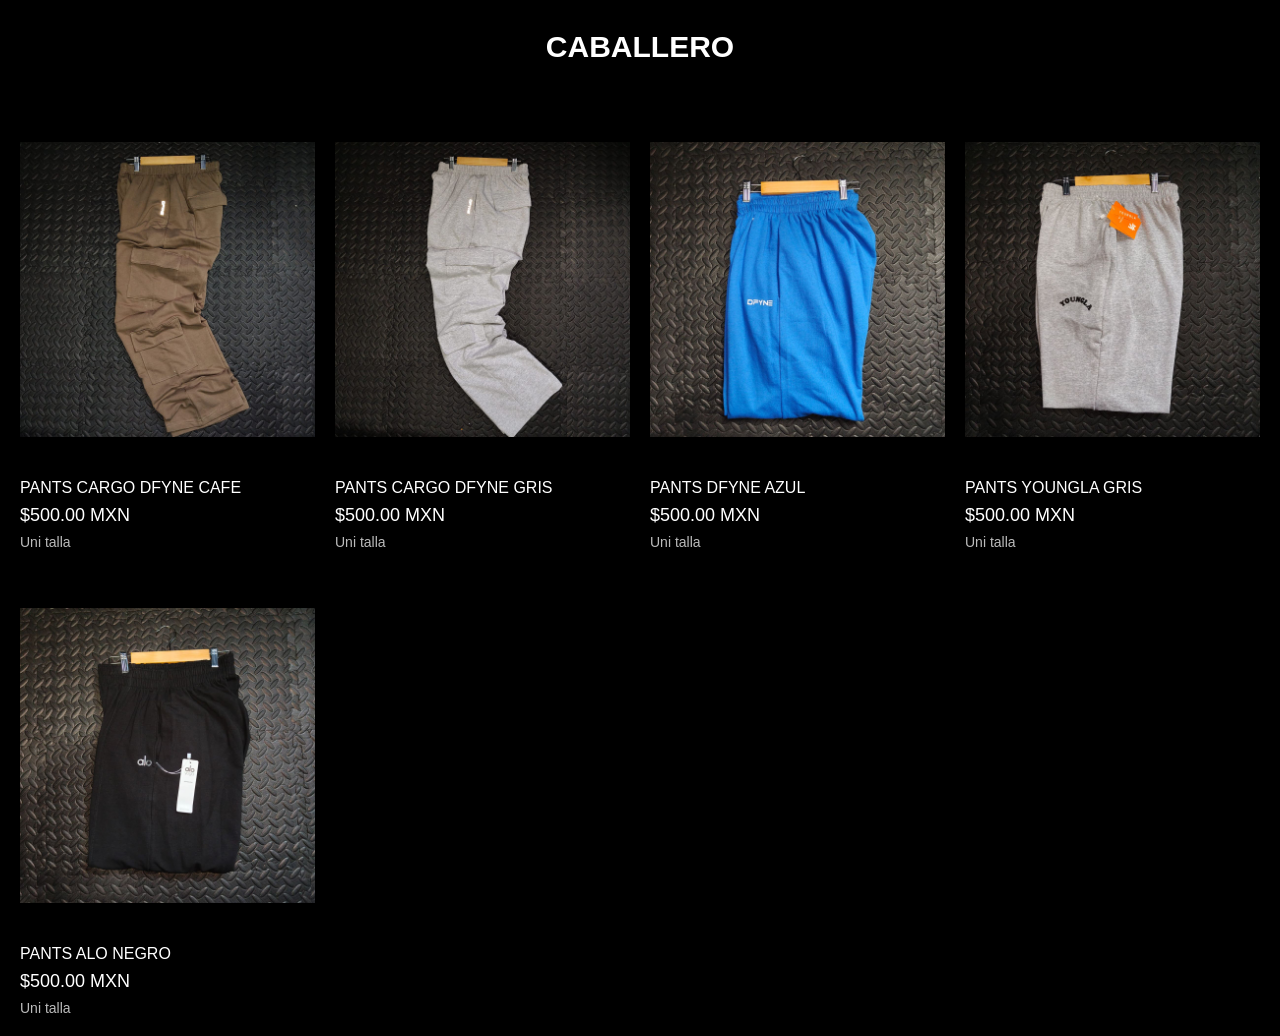
==== caballero.html @ 5523d2ab "Actualizar 10 nov.1" ====
<!DOCTYPE html>
<html lang="es">
<head>
  <meta charset="UTF-8">
  <meta name="viewport" content="width=device-width, initial-scale=1.0">
  <title>Caballero | UNIQ GYM</title>

  <style>
    * { box-sizing: border-box; }

    body {
      margin: 0;
      background: #000;
      color: #fff;
      font-family: Arial, sans-serif;
    }

    header {
      padding: 30px 20px;
      text-align: center;
    }

    h1 {
      margin: 0;
      font-size: 30px;
    }

    .productos {
      max-width: 1400px;
      margin: auto;
      padding: 20px;
      display: grid;
      grid-template-columns: repeat(4, minmax(0, 1fr));
      gap: 30px 20px;
    }

    .producto img {
      display: block;
      width: 100%;
      height: 350px;
      object-fit: contain;
    }

    .producto h2 {
      margin: 15px 0 8px;
      font-size: 16px;
      font-weight: normal;
      text-transform: uppercase;
    }

    .precio {
      margin: 0 0 8px;
      font-size: 18px;
    }

    .tallas {
      margin: 0;
      color: #bbb;
      font-size: 14px;
    }

    @media (max-width: 900px) {
      .productos {
        grid-template-columns: repeat(2, minmax(0, 1fr));
      }
    }

    @media (max-width: 480px) {
      .producto img {
        height: 240px;
      }
    }
  </style>
</head>

<body>
  <header>
    <h1>CABALLERO</h1>
  </header>

  <main class="productos">

    <!-- Cambia la imagen, nombre, precio y tallas. -->

    <article class="producto">
<img src="pants_ccdfyne.jpg" alt="Pants cafe">      
<h2>Pants cargo DFYNE cafe</h2>
      <p class="precio">$500.00 MXN</p>
      <p class="tallas">Uni talla</p>
    </article>

     <article class="producto">
<img src="pants_cgdfyne.jpg" alt="Pants gris">      
<h2>Pants cargo DFYNE gris</h2>
      <p class="precio">$500.00 MXN</p>
      <p class="tallas">Uni talla</p>
    </article>

    <article class="producto">
<img src="pants_adfyne.jpg" alt="Pants azul">      
<h2>Pants DFYNE azul</h2>
      <p class="precio">$500.00 MXN</p>
      <p class="tallas">Uni talla</p>
    </article>



     <article class="producto">
<img src="pants_gyla.jpg" alt="Pants gris">      
<h2>Pants YOUNGLA gris</h2>
      <p class="precio">$500.00 MXN</p>
      <p class="tallas">Uni talla</p>
    </article>  

     <article class="producto">
<img src="pants_nalo.jpg" alt="Pants negro">      
<h2>Pants alo negro</h2>
      <p class="precio">$500.00 MXN</p>
      <p class="tallas">Uni talla</p>
    </article>

  </main>
</body>
</html>
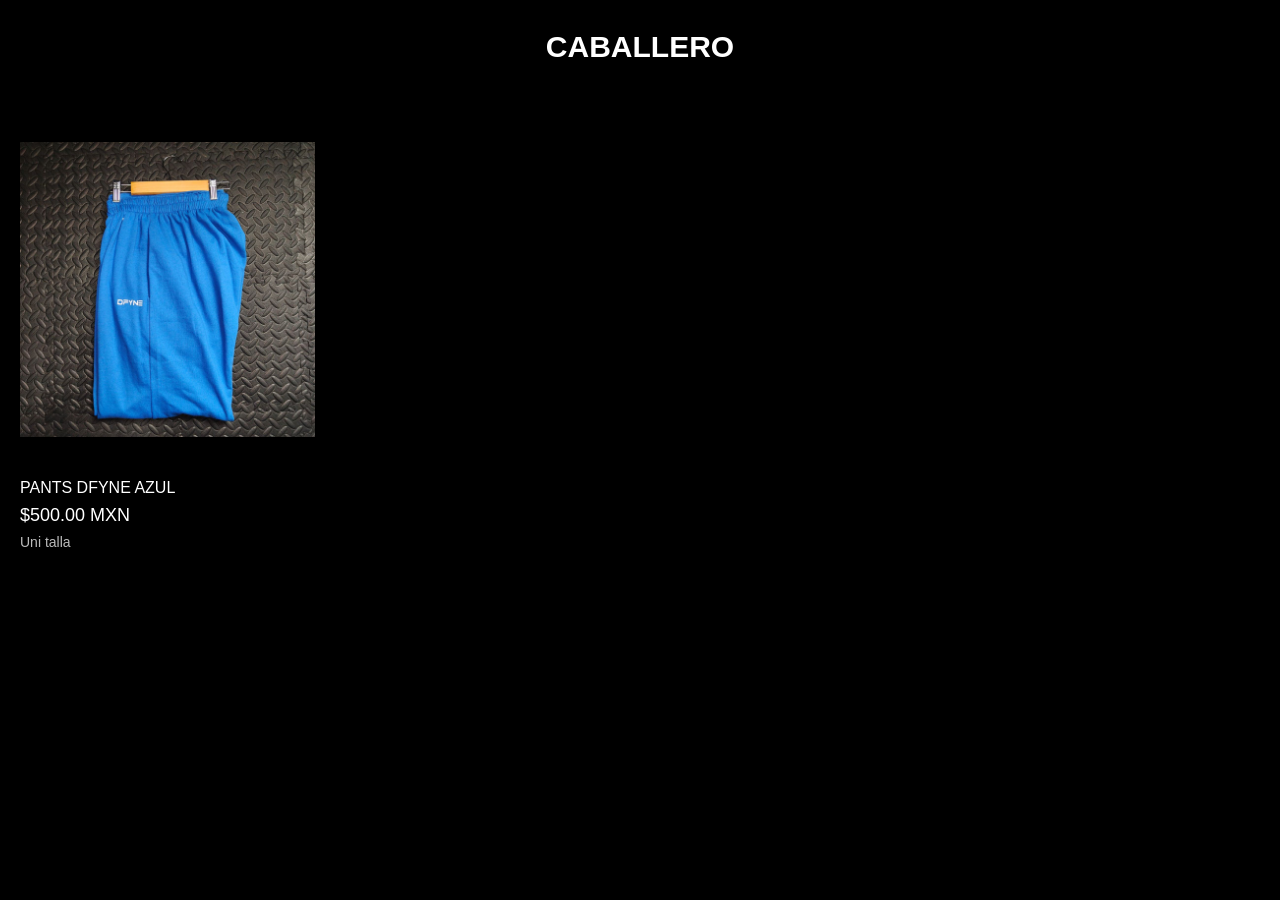
==== commit 857601cd: "Actualizar 11 nov" ====
--- a/caballero.html
+++ b/caballero.html
@@ -82,20 +82,7 @@
 
     <!-- Cambia la imagen, nombre, precio y tallas. -->
 
-    <article class="producto">
-<img src="pants_ccdfyne.jpg" alt="Pants cafe">      
-<h2>Pants cargo DFYNE cafe</h2>
-      <p class="precio">$500.00 MXN</p>
-      <p class="tallas">Uni talla</p>
-    </article>
-
-     <article class="producto">
-<img src="pants_cgdfyne.jpg" alt="Pants gris">      
-<h2>Pants cargo DFYNE gris</h2>
-      <p class="precio">$500.00 MXN</p>
-      <p class="tallas">Uni talla</p>
-    </article>
-
+  
     <article class="producto">
 <img src="pants_adfyne.jpg" alt="Pants azul">      
 <h2>Pants DFYNE azul</h2>
@@ -103,22 +90,7 @@
       <p class="tallas">Uni talla</p>
     </article>
 
-
-
-     <article class="producto">
-<img src="pants_gyla.jpg" alt="Pants gris">      
-<h2>Pants YOUNGLA gris</h2>
-      <p class="precio">$500.00 MXN</p>
-      <p class="tallas">Uni talla</p>
-    </article>  
-
-     <article class="producto">
-<img src="pants_nalo.jpg" alt="Pants negro">      
-<h2>Pants alo negro</h2>
-      <p class="precio">$500.00 MXN</p>
-      <p class="tallas">Uni talla</p>
-    </article>
-
+  
   </main>
 </body>
 </html>
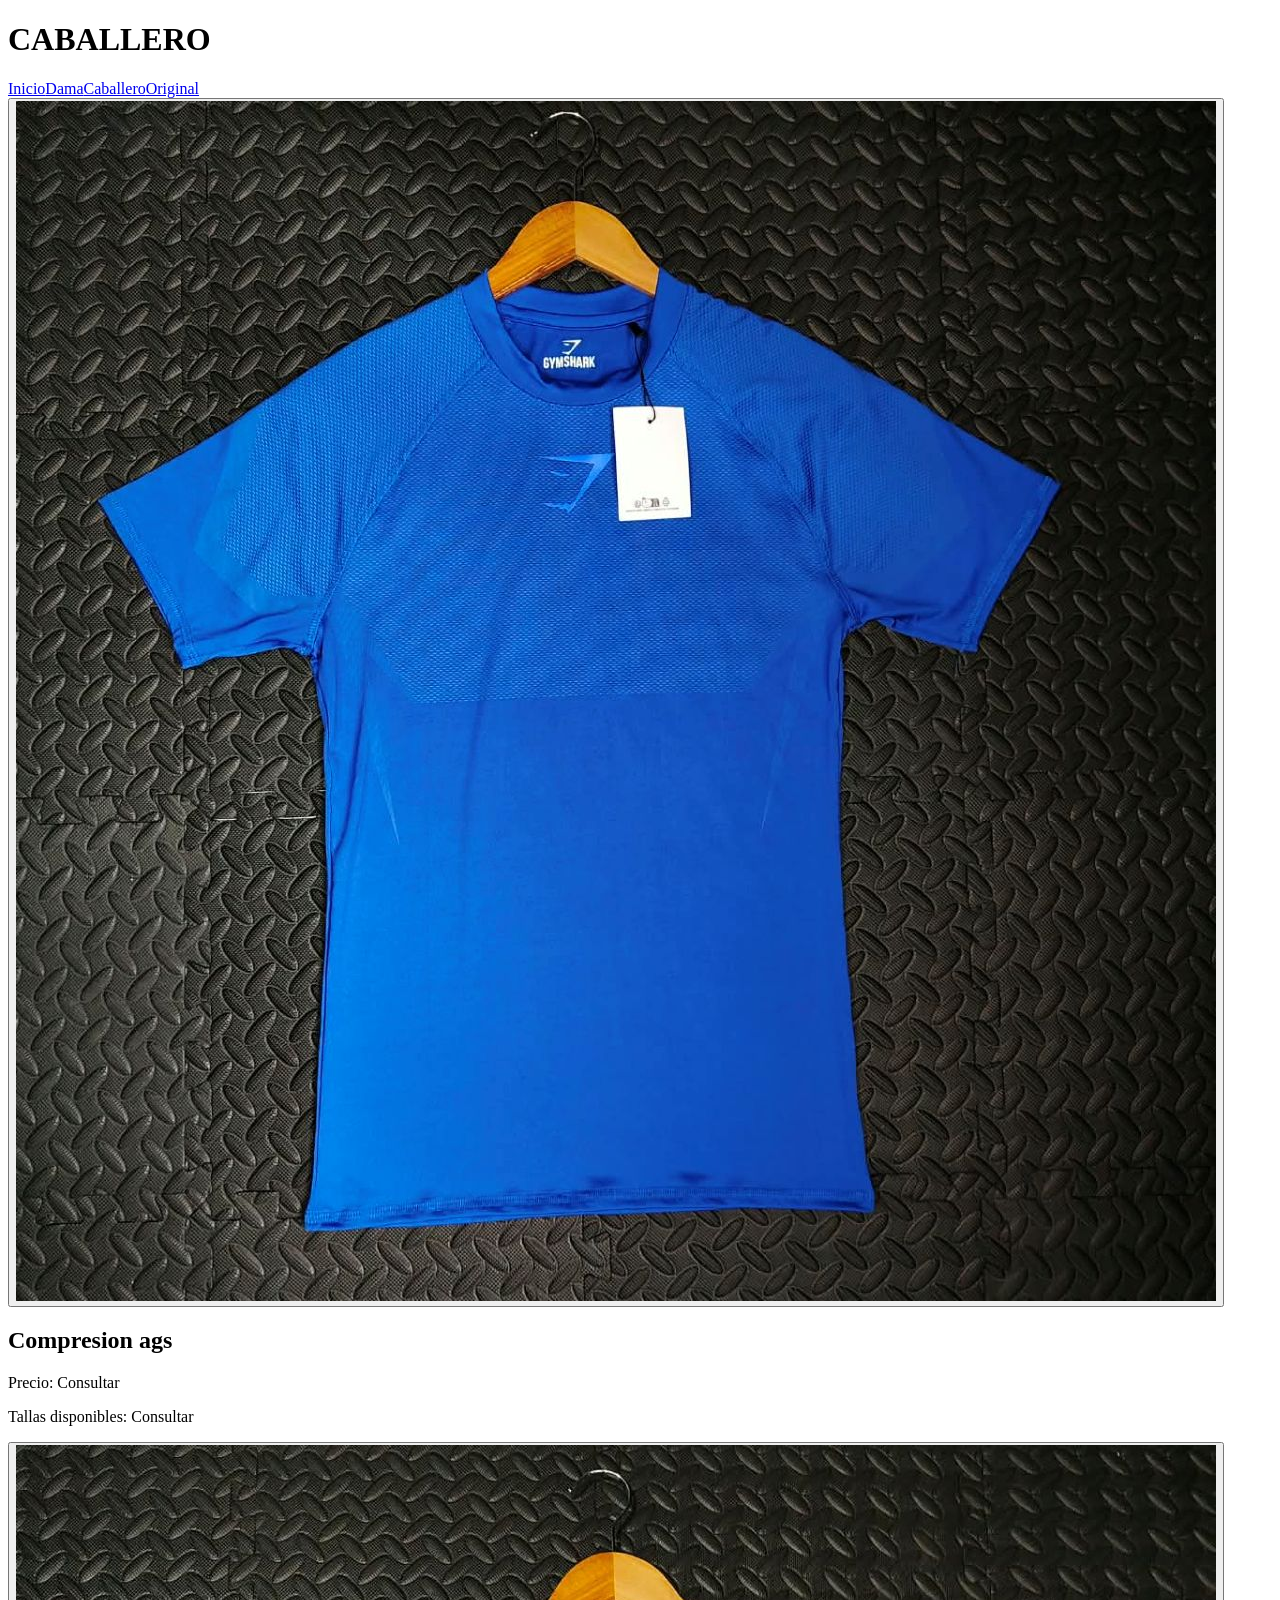
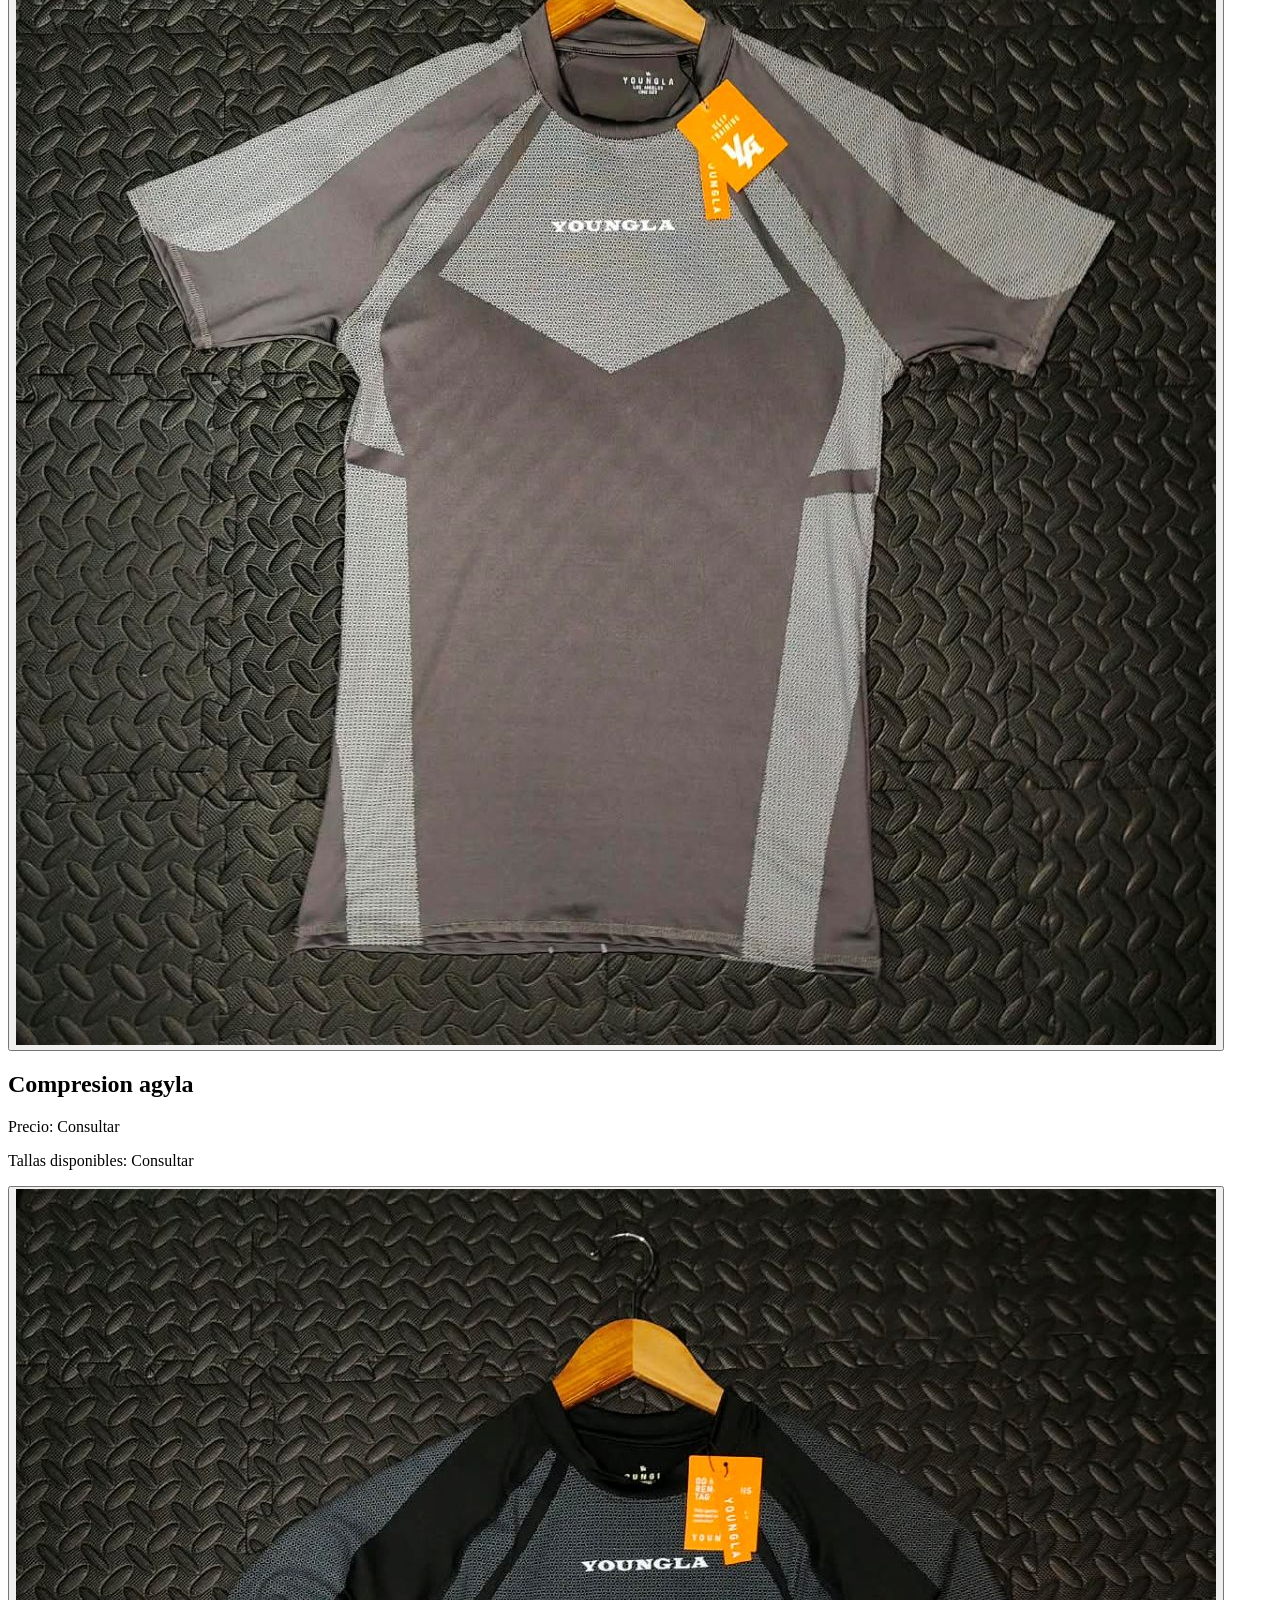
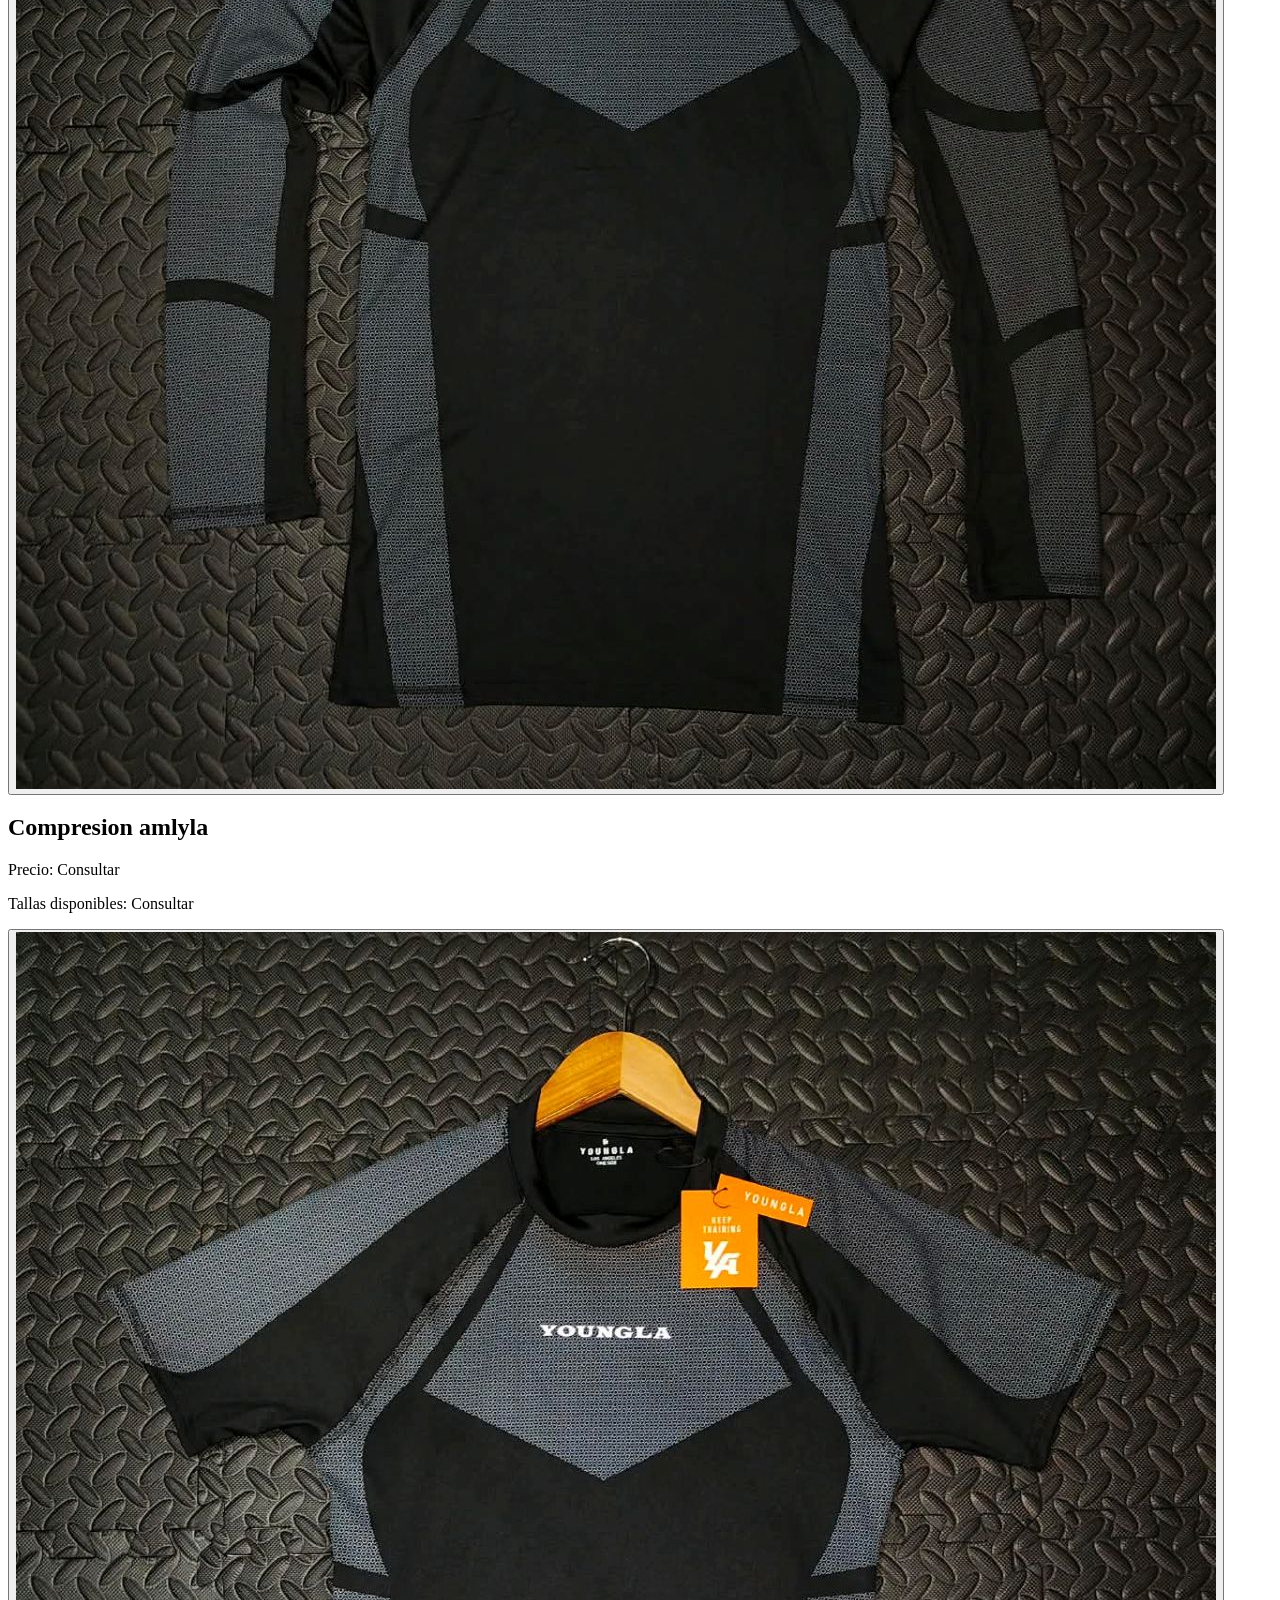
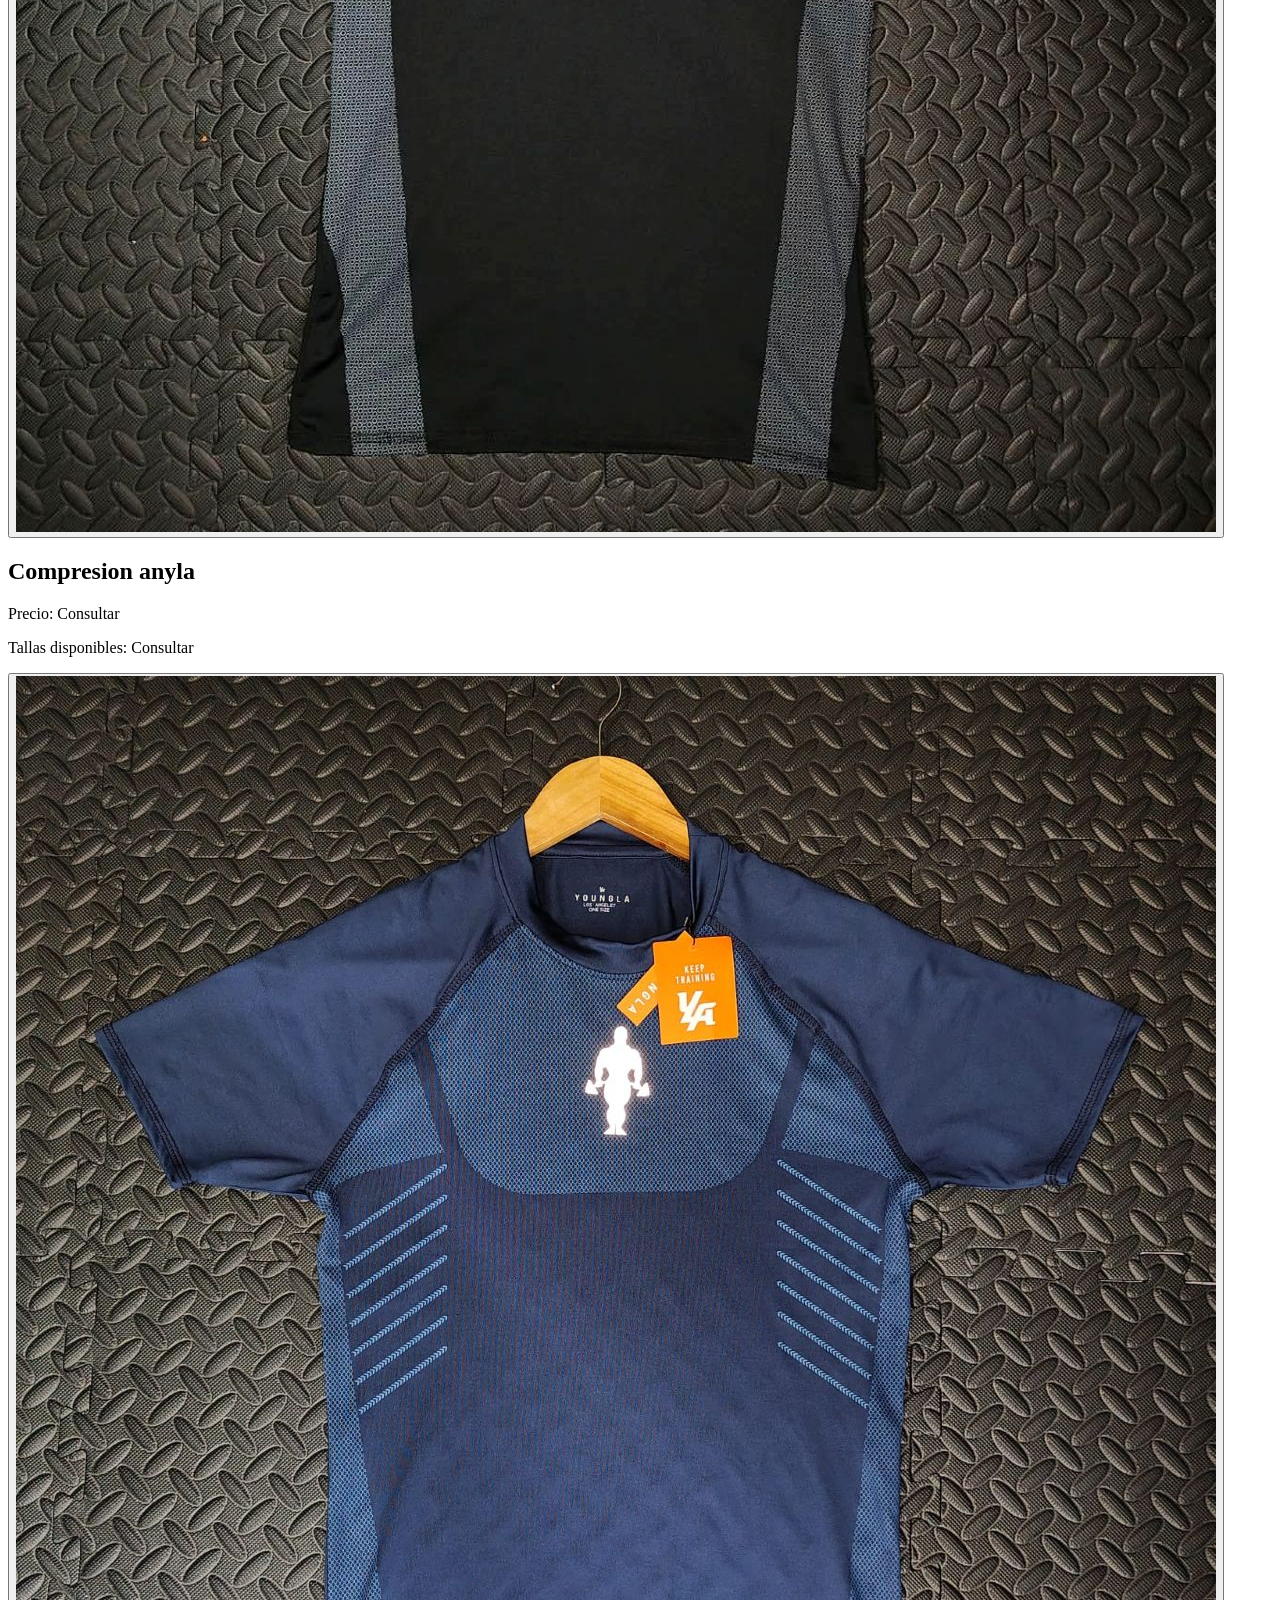
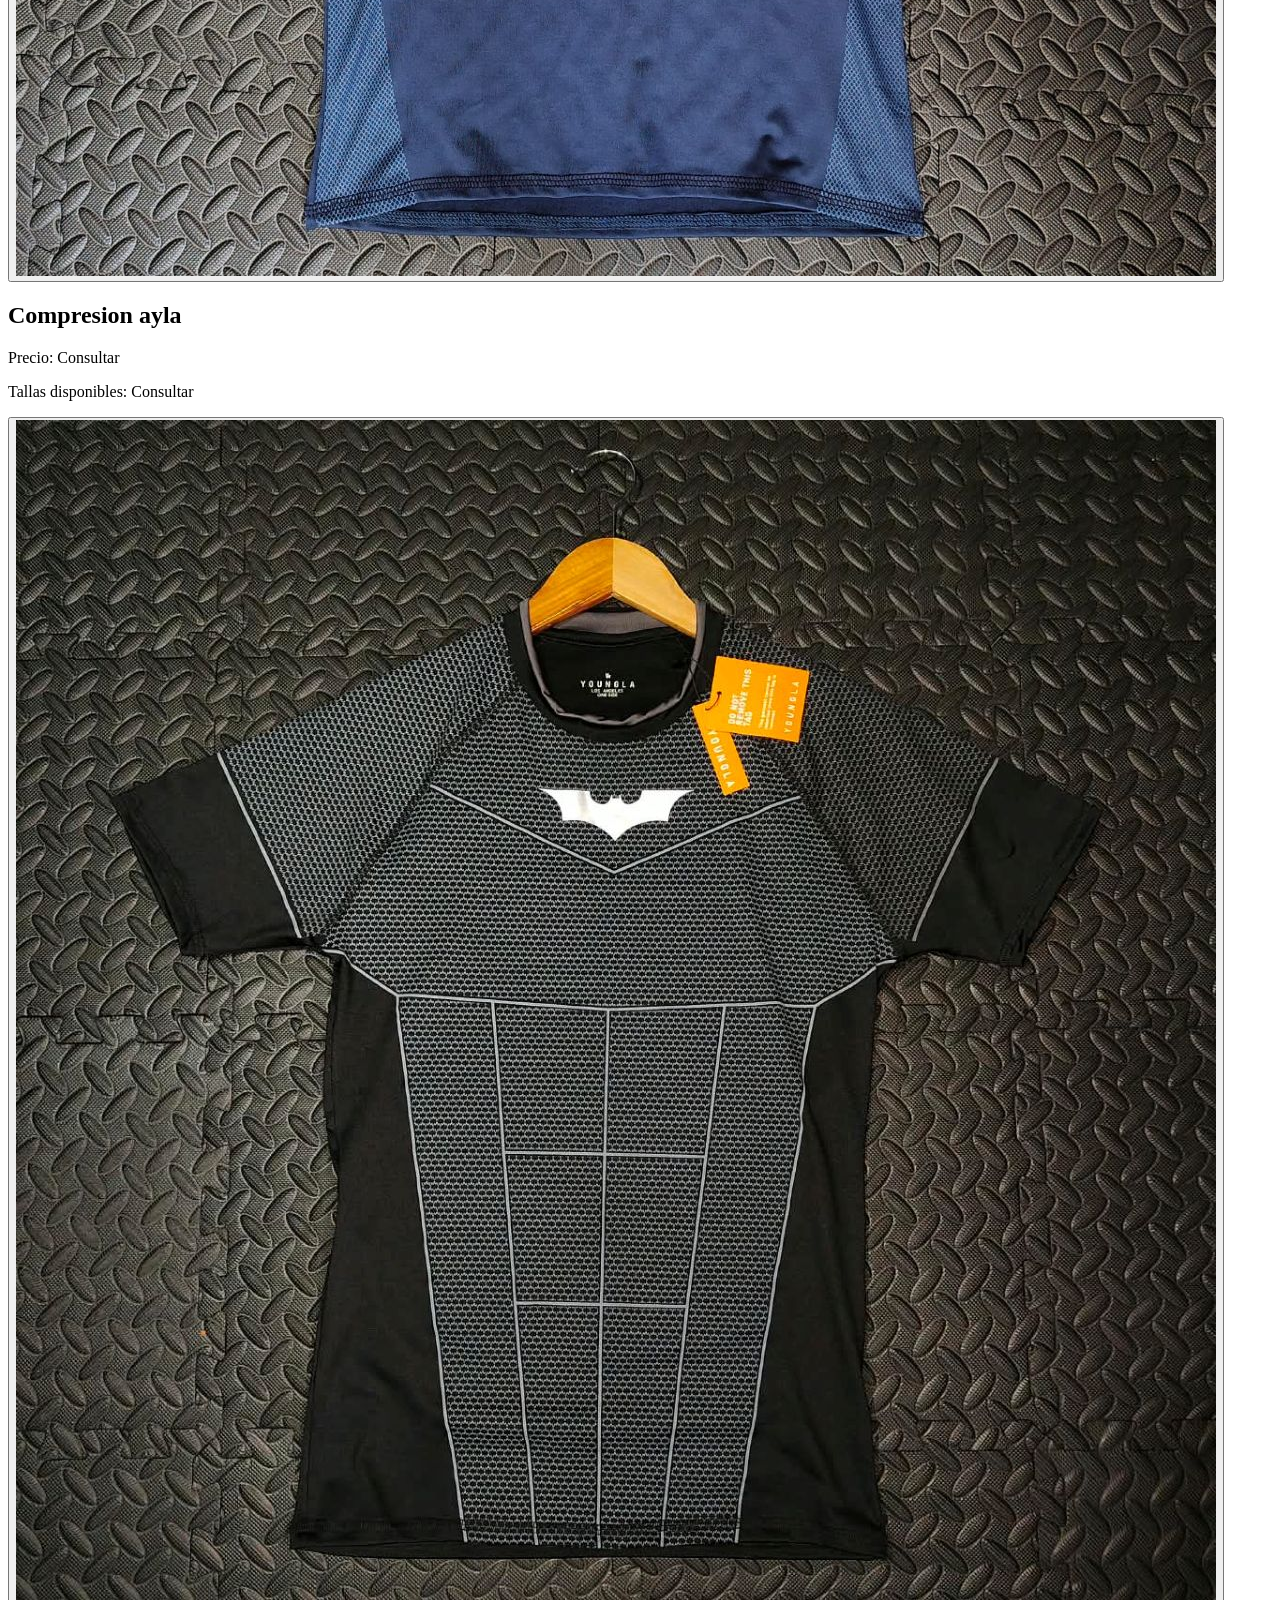
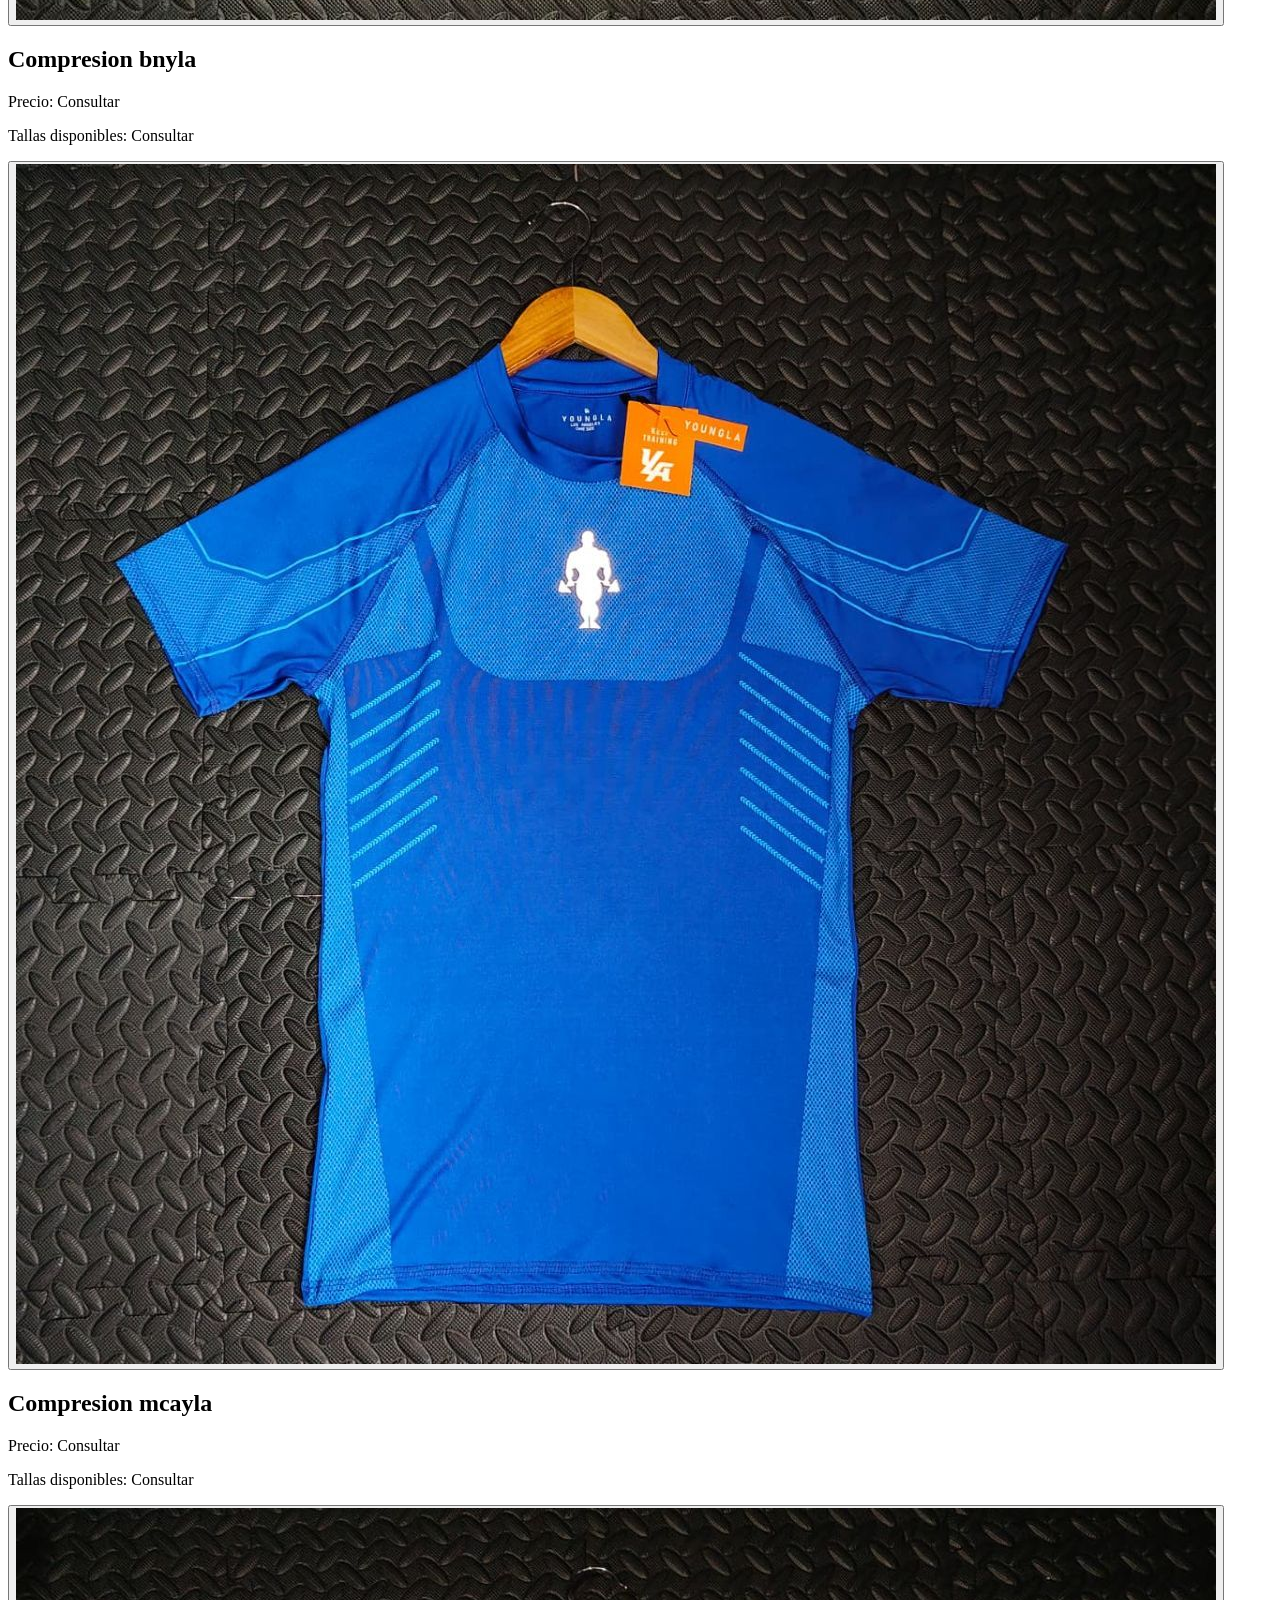
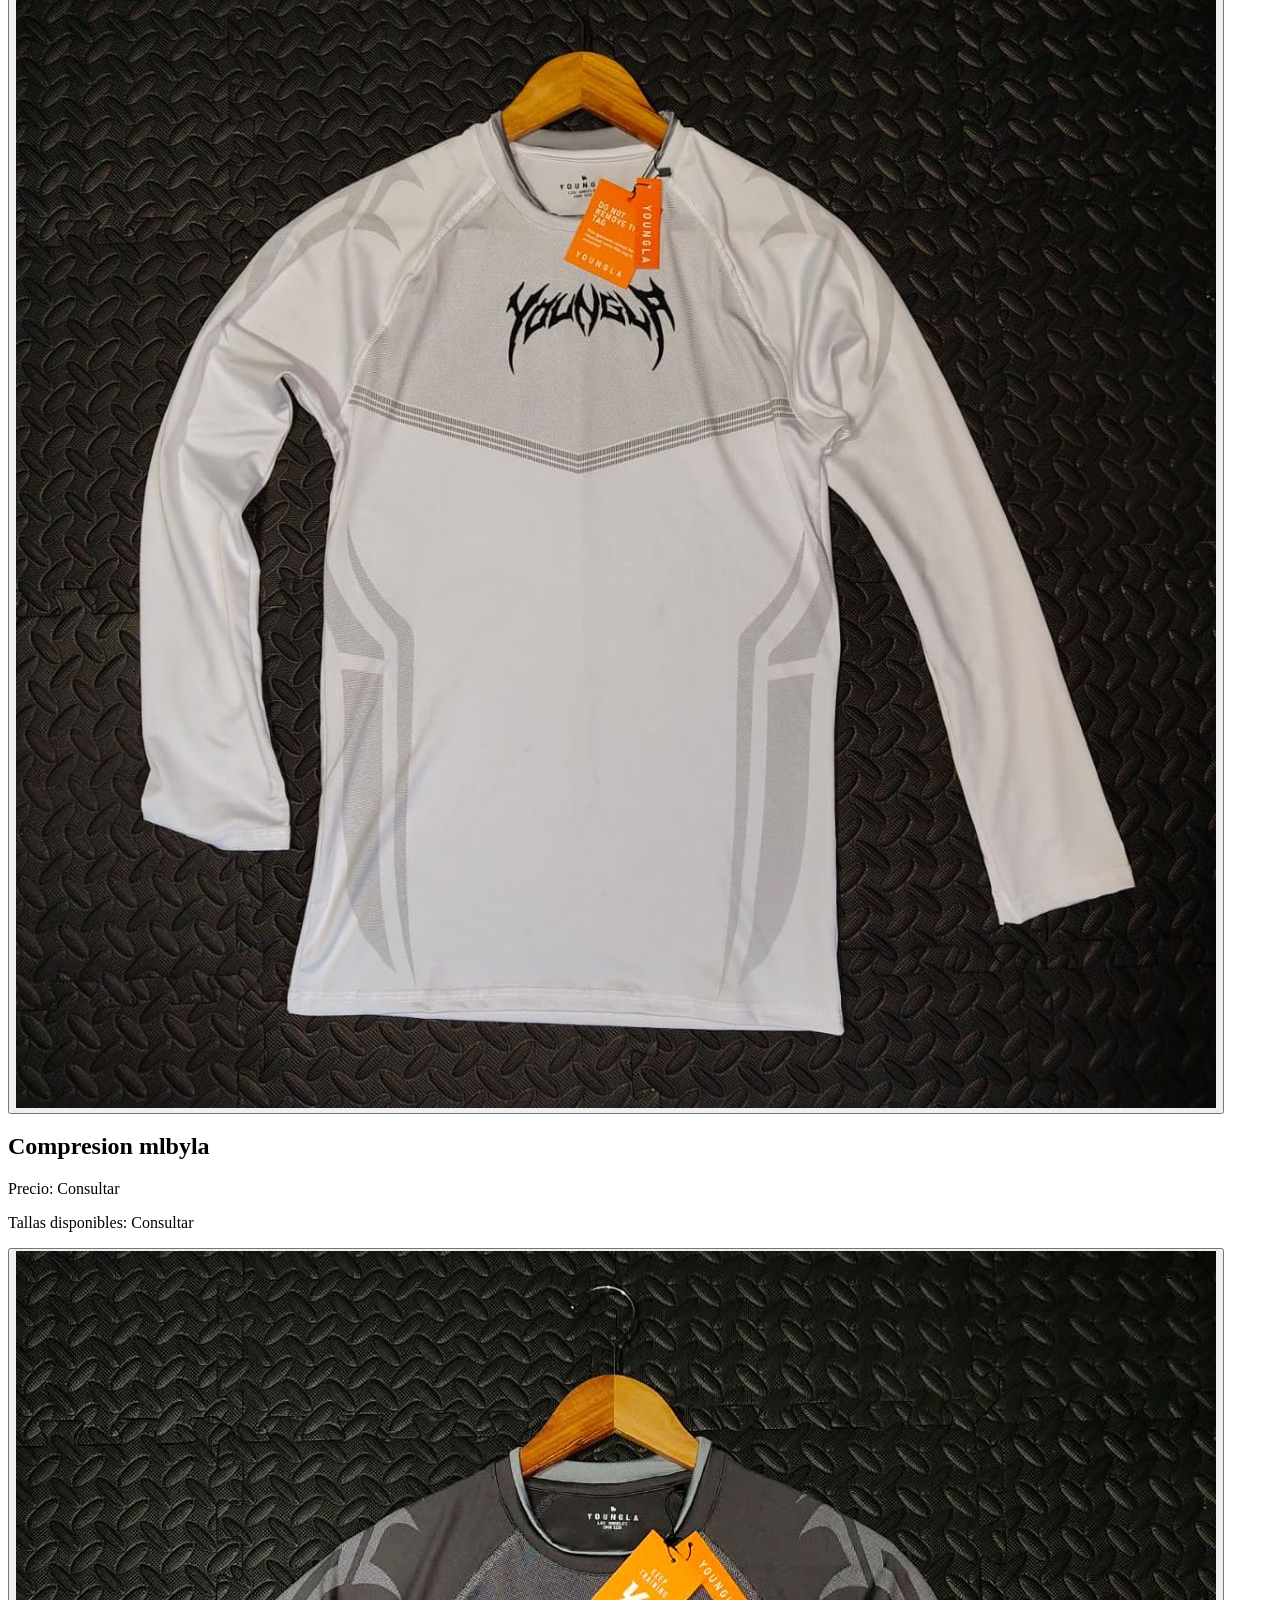
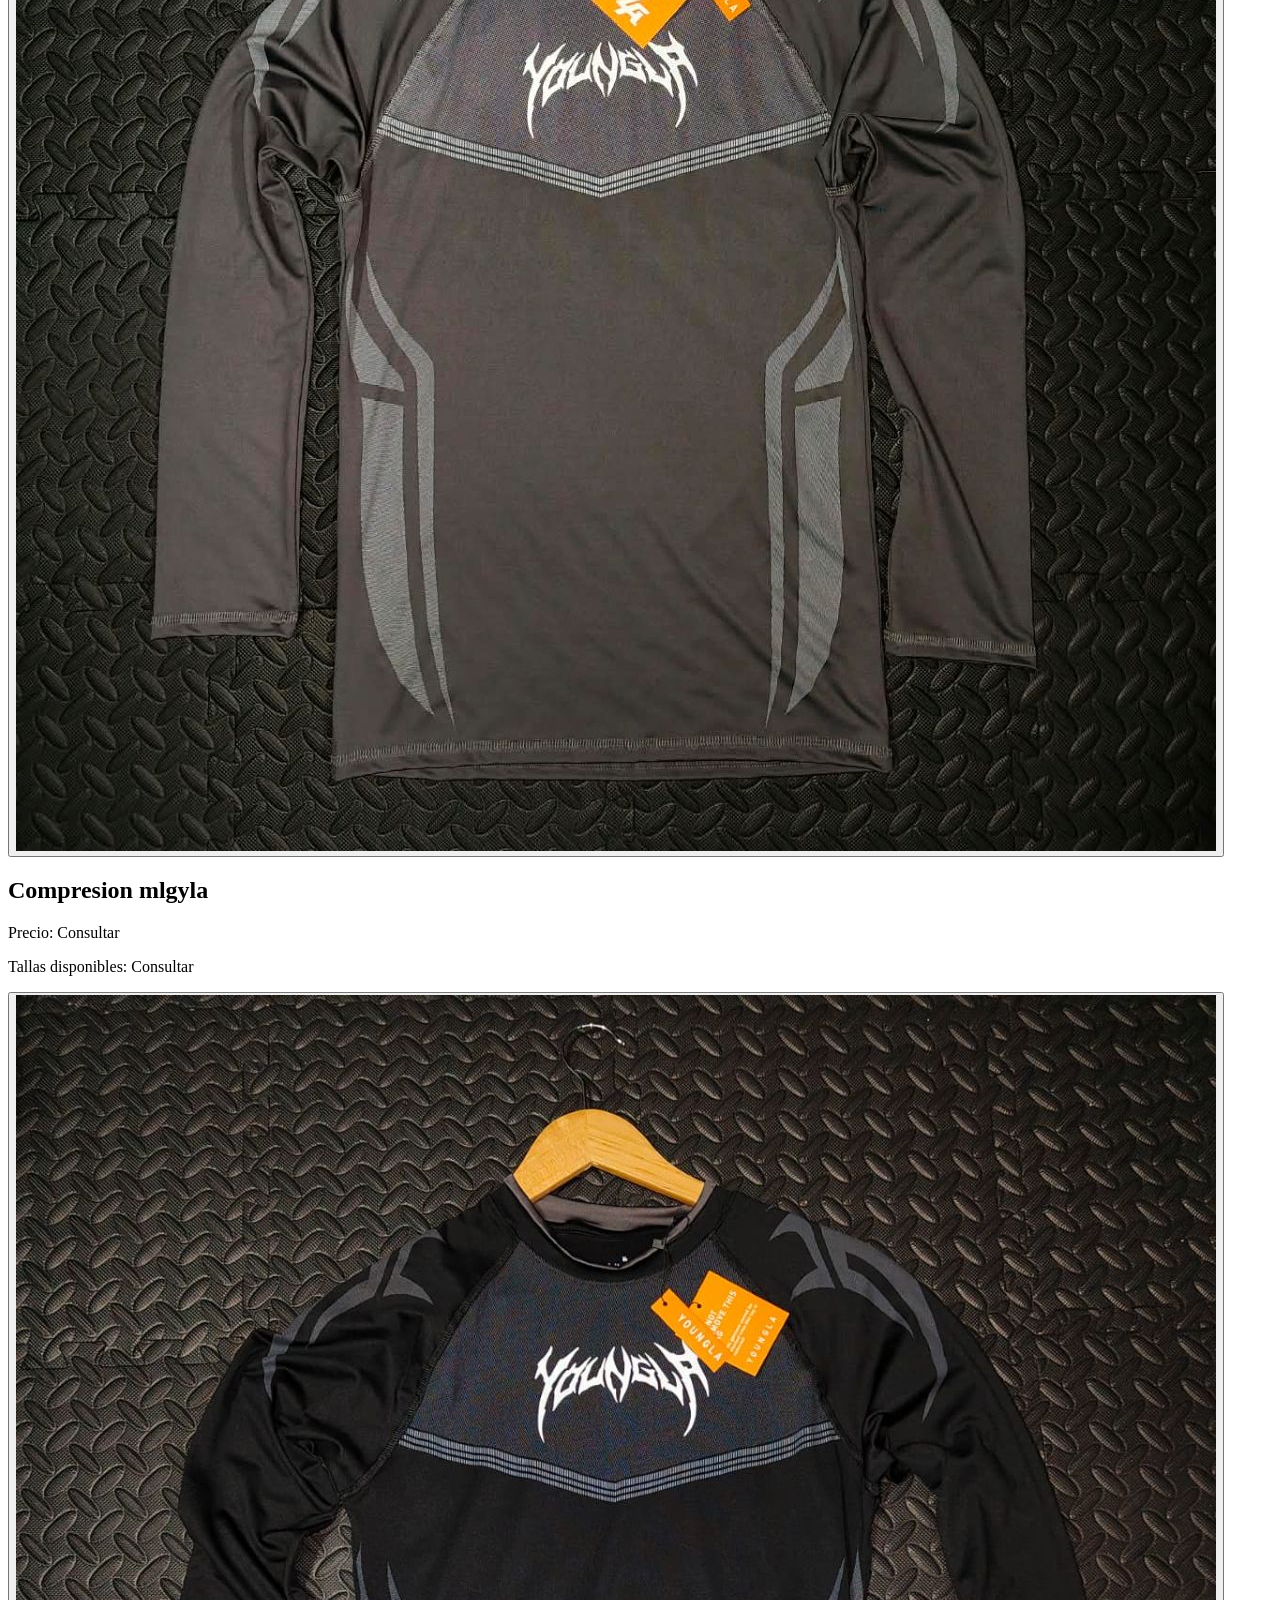
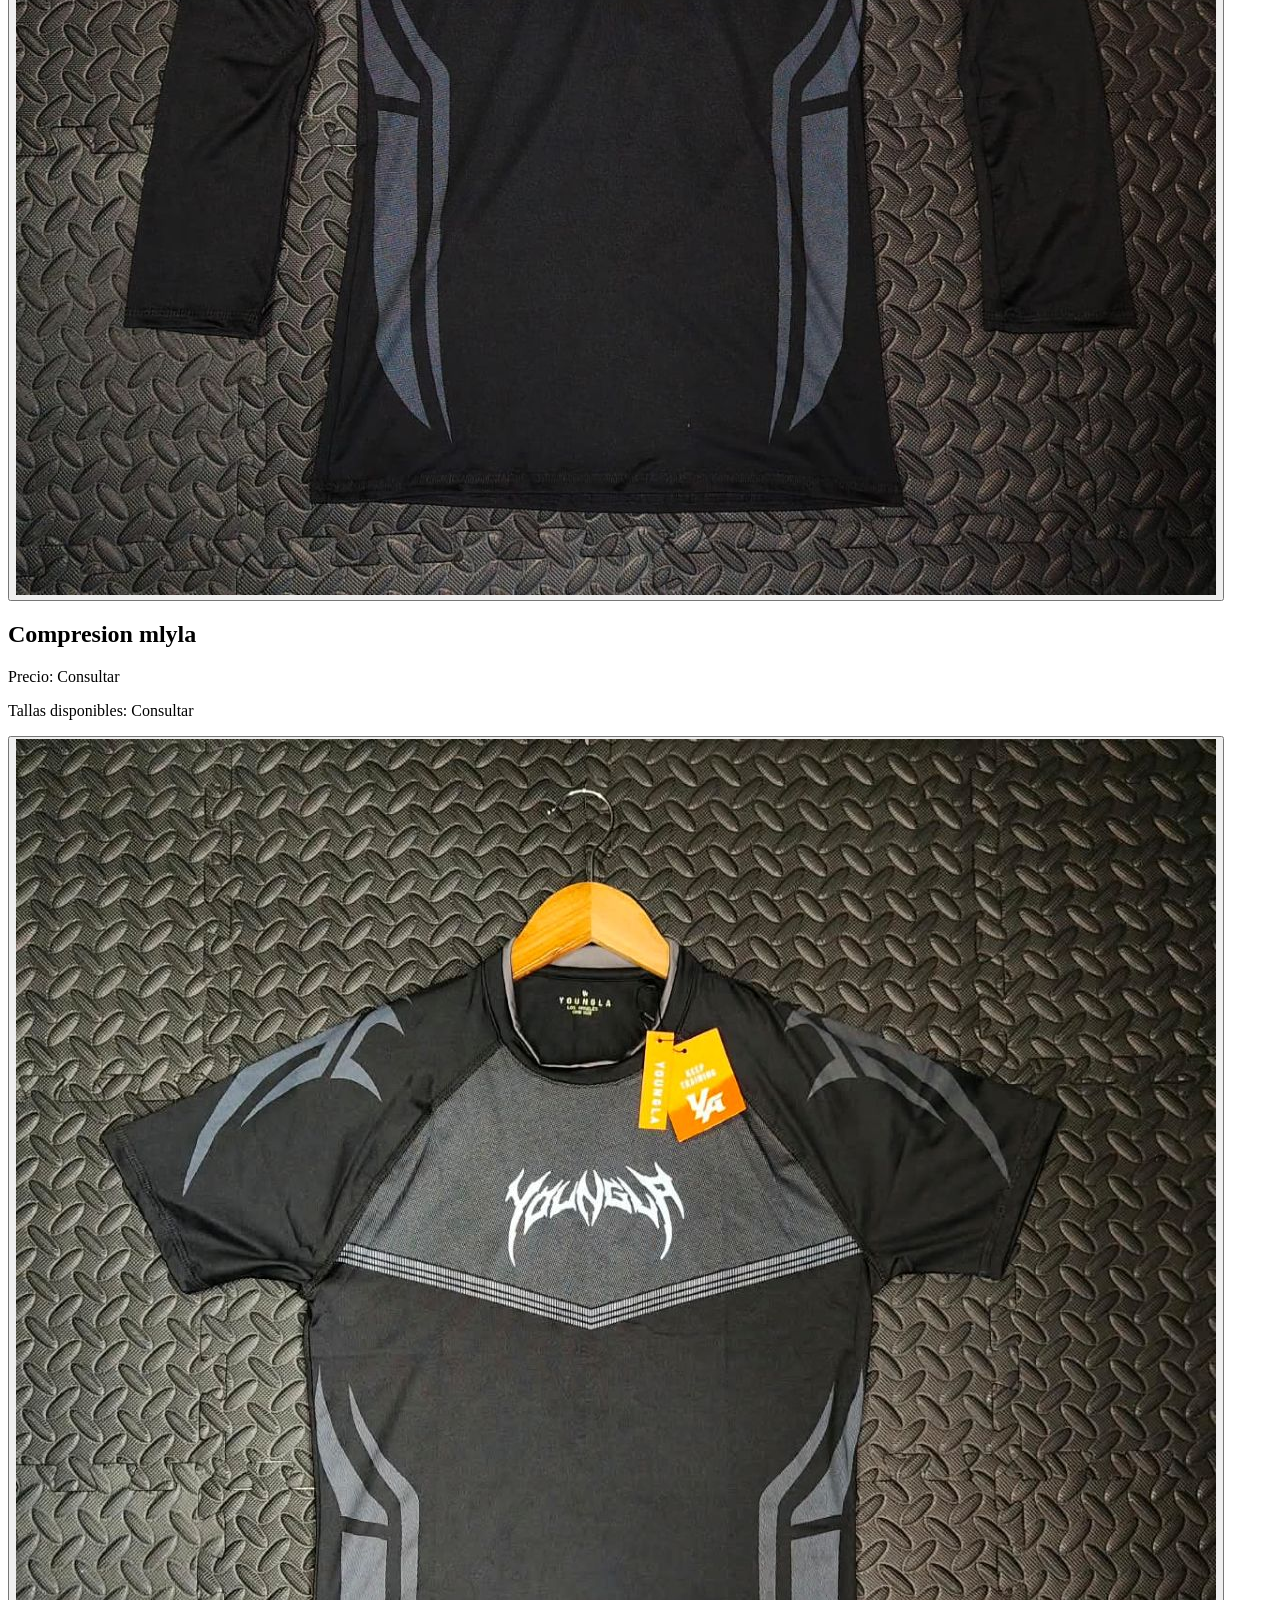
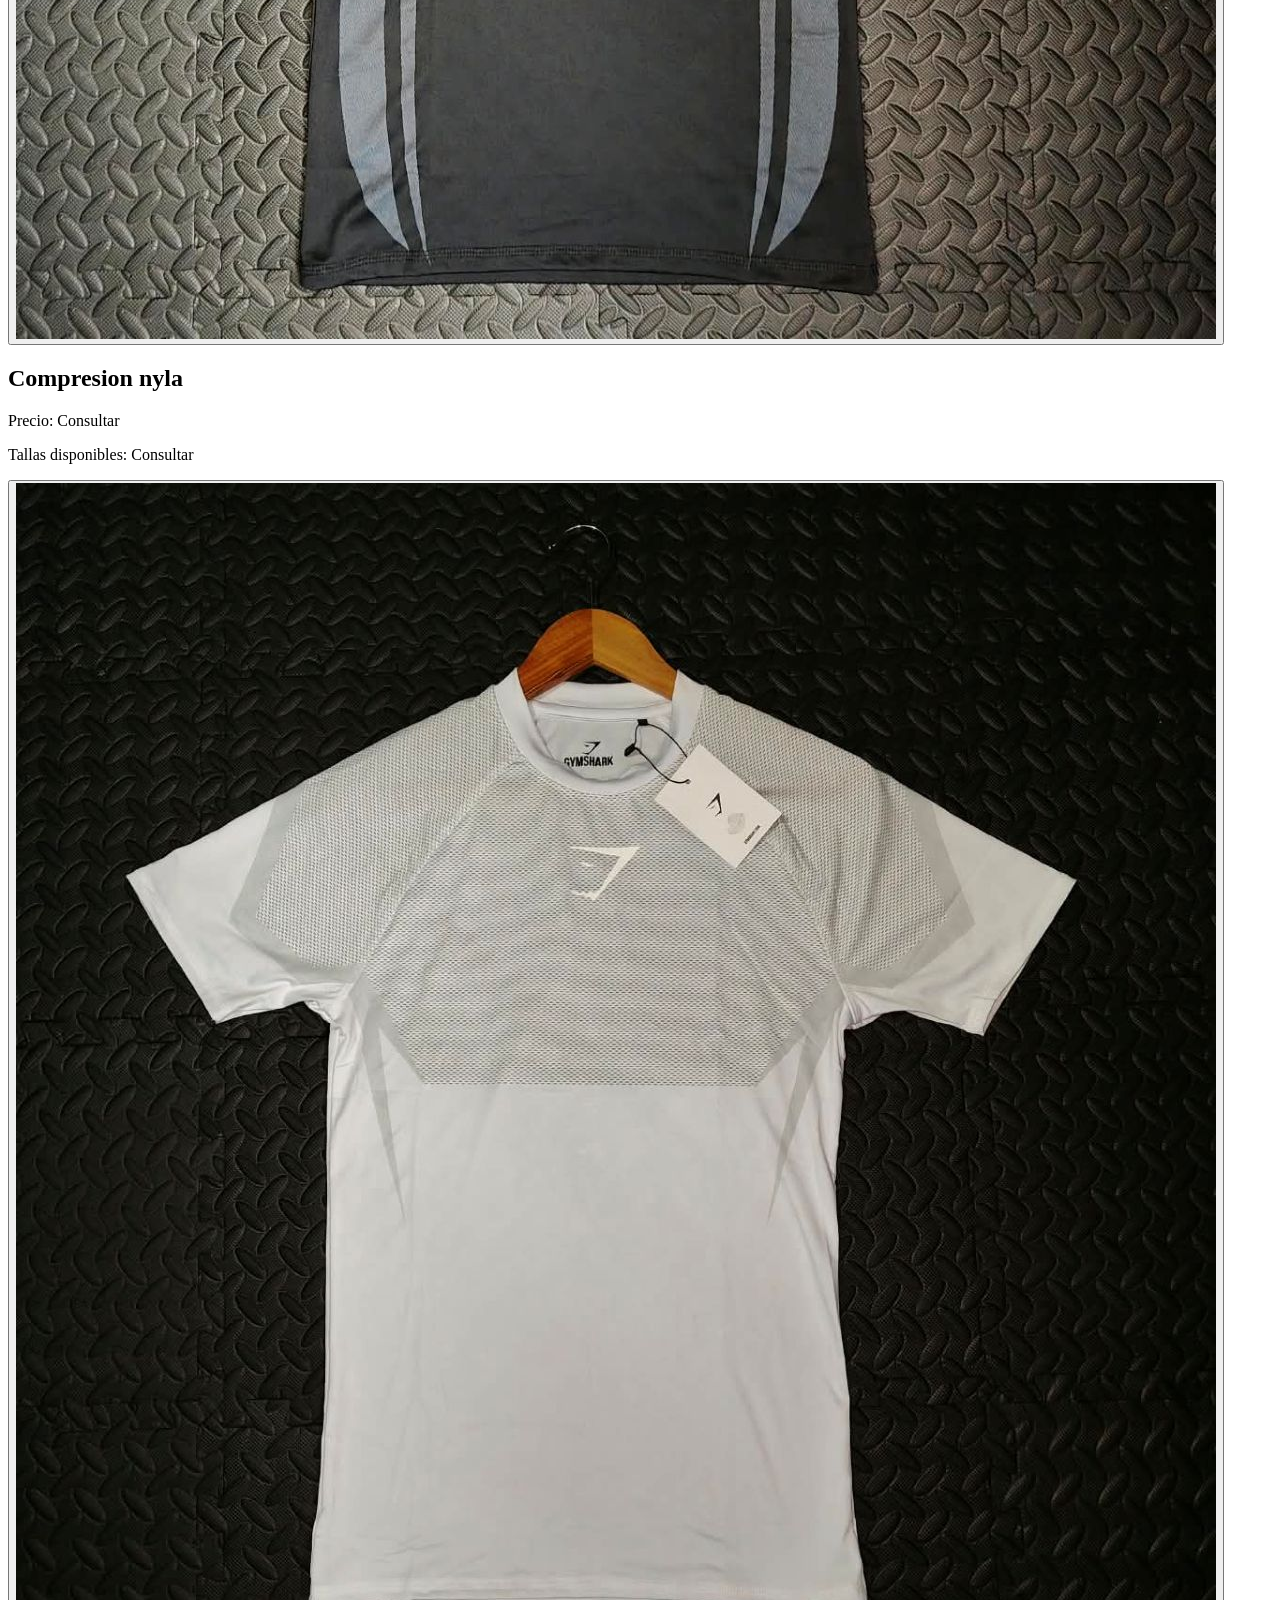
==== commit 2d011947: "Actualizar productos y galería" ====
--- a/caballero.html
+++ b/caballero.html
@@ -1,96 +1,26 @@
-<!DOCTYPE html>
-<html lang="es">
-<head>
-  <meta charset="UTF-8">
-  <meta name="viewport" content="width=device-width, initial-scale=1.0">
-  <title>Caballero | UNIQ GYM</title>
-
-  <style>
-    * { box-sizing: border-box; }
-
-    body {
-      margin: 0;
-      background: #000;
-      color: #fff;
-      font-family: Arial, sans-serif;
-    }
-
-    header {
-      padding: 30px 20px;
-      text-align: center;
-    }
-
-    h1 {
-      margin: 0;
-      font-size: 30px;
-    }
-
-    .productos {
-      max-width: 1400px;
-      margin: auto;
-      padding: 20px;
-      display: grid;
-      grid-template-columns: repeat(4, minmax(0, 1fr));
-      gap: 30px 20px;
-    }
-
-    .producto img {
-      display: block;
-      width: 100%;
-      height: 350px;
-      object-fit: contain;
-    }
-
-    .producto h2 {
-      margin: 15px 0 8px;
-      font-size: 16px;
-      font-weight: normal;
-      text-transform: uppercase;
-    }
-
-    .precio {
-      margin: 0 0 8px;
-      font-size: 18px;
-    }
-
-    .tallas {
-      margin: 0;
-      color: #bbb;
-      font-size: 14px;
-    }
-
-    @media (max-width: 900px) {
-      .productos {
-        grid-template-columns: repeat(2, minmax(0, 1fr));
-      }
-    }
-
-    @media (max-width: 480px) {
-      .producto img {
-        height: 240px;
-      }
-    }
-  </style>
-</head>
-
-<body>
-  <header>
-    <h1>CABALLERO</h1>
-  </header>
-
-  <main class="productos">
-
-    <!-- Cambia la imagen, nombre, precio y tallas. -->
-
-  
-    <article class="producto">
-<img src="pants_adfyne.jpg" alt="Pants azul">      
-<h2>Pants DFYNE azul</h2>
-      <p class="precio">$500.00 MXN</p>
-      <p class="tallas">Uni talla</p>
-    </article>
-
-  
-  </main>
-</body>
-</html>+<!DOCTYPE html><html lang="es"><head><meta charset="UTF-8"><meta name="viewport" content="width=device-width, initial-scale=1.0"><title>Caballero | UNIQ GYM</title><link rel="stylesheet" href="Src/css/productos.css"><script src="Src/js/galeria.js" defer></script></head><body><header><h1>CABALLERO</h1><nav aria-label="Categorías"><a href="index.html">Inicio</a><a href="dama.html">Dama</a><a href="caballero.html">Caballero</a><a href="original.html">Original</a></nav></header><main class="productos"><article class="producto"><button class="abrir-foto" type="button" aria-label="Ver fotos de Compresion ags" data-fotos="caballero/compresion_ags.jpg"><img src="caballero/compresion_ags.jpg" alt="Compresion ags" loading="lazy"></button><h2>Compresion ags</h2><p class="precio">Precio: Consultar</p><p class="tallas">Tallas disponibles: Consultar</p></article>
+<article class="producto"><button class="abrir-foto" type="button" aria-label="Ver fotos de Compresion agyla" data-fotos="caballero/compresion_agyla.jpg"><img src="caballero/compresion_agyla.jpg" alt="Compresion agyla" loading="lazy"></button><h2>Compresion agyla</h2><p class="precio">Precio: Consultar</p><p class="tallas">Tallas disponibles: Consultar</p></article>
+<article class="producto"><button class="abrir-foto" type="button" aria-label="Ver fotos de Compresion amlyla" data-fotos="caballero/compresion_amlyla.jpg"><img src="caballero/compresion_amlyla.jpg" alt="Compresion amlyla" loading="lazy"></button><h2>Compresion amlyla</h2><p class="precio">Precio: Consultar</p><p class="tallas">Tallas disponibles: Consultar</p></article>
+<article class="producto"><button class="abrir-foto" type="button" aria-label="Ver fotos de Compresion anyla" data-fotos="caballero/compresion_anyla.jpg"><img src="caballero/compresion_anyla.jpg" alt="Compresion anyla" loading="lazy"></button><h2>Compresion anyla</h2><p class="precio">Precio: Consultar</p><p class="tallas">Tallas disponibles: Consultar</p></article>
+<article class="producto"><button class="abrir-foto" type="button" aria-label="Ver fotos de Compresion ayla" data-fotos="caballero/compresion_ayla.jpg"><img src="caballero/compresion_ayla.jpg" alt="Compresion ayla" loading="lazy"></button><h2>Compresion ayla</h2><p class="precio">Precio: Consultar</p><p class="tallas">Tallas disponibles: Consultar</p></article>
+<article class="producto"><button class="abrir-foto" type="button" aria-label="Ver fotos de Compresion bnyla" data-fotos="caballero/compresion_bnyla.jpg"><img src="caballero/compresion_bnyla.jpg" alt="Compresion bnyla" loading="lazy"></button><h2>Compresion bnyla</h2><p class="precio">Precio: Consultar</p><p class="tallas">Tallas disponibles: Consultar</p></article>
+<article class="producto"><button class="abrir-foto" type="button" aria-label="Ver fotos de Compresion mcayla" data-fotos="caballero/compresion_mcayla.jpg"><img src="caballero/compresion_mcayla.jpg" alt="Compresion mcayla" loading="lazy"></button><h2>Compresion mcayla</h2><p class="precio">Precio: Consultar</p><p class="tallas">Tallas disponibles: Consultar</p></article>
+<article class="producto"><button class="abrir-foto" type="button" aria-label="Ver fotos de Compresion mlbyla" data-fotos="caballero/compresion_mlbyla.jpg"><img src="caballero/compresion_mlbyla.jpg" alt="Compresion mlbyla" loading="lazy"></button><h2>Compresion mlbyla</h2><p class="precio">Precio: Consultar</p><p class="tallas">Tallas disponibles: Consultar</p></article>
+<article class="producto"><button class="abrir-foto" type="button" aria-label="Ver fotos de Compresion mlgyla" data-fotos="caballero/compresion_mlgyla.jpg"><img src="caballero/compresion_mlgyla.jpg" alt="Compresion mlgyla" loading="lazy"></button><h2>Compresion mlgyla</h2><p class="precio">Precio: Consultar</p><p class="tallas">Tallas disponibles: Consultar</p></article>
+<article class="producto"><button class="abrir-foto" type="button" aria-label="Ver fotos de Compresion mlyla" data-fotos="caballero/compresion_mlyla.jpg"><img src="caballero/compresion_mlyla.jpg" alt="Compresion mlyla" loading="lazy"></button><h2>Compresion mlyla</h2><p class="precio">Precio: Consultar</p><p class="tallas">Tallas disponibles: Consultar</p></article>
+<article class="producto"><button class="abrir-foto" type="button" aria-label="Ver fotos de Compresion nyla" data-fotos="caballero/compresion_nyla.jpg"><img src="caballero/compresion_nyla.jpg" alt="Compresion nyla" loading="lazy"></button><h2>Compresion nyla</h2><p class="precio">Precio: Consultar</p><p class="tallas">Tallas disponibles: Consultar</p></article>
+<article class="producto"><button class="abrir-foto" type="button" aria-label="Ver fotos de Compresion obgs" data-fotos="caballero/compresion_obgs.jpg"><img src="caballero/compresion_obgs.jpg" alt="Compresion obgs" loading="lazy"></button><h2>Compresion obgs</h2><p class="precio">Precio: Consultar</p><p class="tallas">Tallas disponibles: Consultar</p></article>
+<article class="producto"><button class="abrir-foto" type="button" aria-label="Ver fotos de Compresion ongsa" data-fotos="caballero/compresion_ongsa.jpg"><img src="caballero/compresion_ongsa.jpg" alt="Compresion ongsa" loading="lazy"></button><h2>Compresion ongsa</h2><p class="precio">Precio: Consultar</p><p class="tallas">Tallas disponibles: Consultar</p></article>
+<article class="producto"><button class="abrir-foto" type="button" aria-label="Ver fotos de Compresion sbyla" data-fotos="caballero/compresion_sbyla.jpg"><img src="caballero/compresion_sbyla.jpg" alt="Compresion sbyla" loading="lazy"></button><h2>Compresion sbyla</h2><p class="precio">Precio: Consultar</p><p class="tallas">Tallas disponibles: Consultar</p></article>
+<article class="producto"><button class="abrir-foto" type="button" aria-label="Ver fotos de Compresion snyla" data-fotos="caballero/compresion_snyla.jpg"><img src="caballero/compresion_snyla.jpg" alt="Compresion snyla" loading="lazy"></button><h2>Compresion snyla</h2><p class="precio">Precio: Consultar</p><p class="tallas">Tallas disponibles: Consultar</p></article>
+<article class="producto"><button class="abrir-foto" type="button" aria-label="Ver fotos de Compresion vyla" data-fotos="caballero/compresion_vyla.jpg"><img src="caballero/compresion_vyla.jpg" alt="Compresion vyla" loading="lazy"></button><h2>Compresion vyla</h2><p class="precio">Precio: Consultar</p><p class="tallas">Tallas disponibles: Consultar</p></article>
+<article class="producto"><button class="abrir-foto" type="button" aria-label="Ver fotos de Jersey 00yla" data-fotos="caballero/jersey_00yla.jpg"><img src="caballero/jersey_00yla.jpg" alt="Jersey 00yla" loading="lazy"></button><h2>Jersey 00yla</h2><p class="precio">Precio: Consultar</p><p class="tallas">Tallas disponibles: Consultar</p></article>
+<article class="producto"><button class="abrir-foto" type="button" aria-label="Ver fotos de Jersey cyla" data-fotos="caballero/jersey_cyla.jpg"><img src="caballero/jersey_cyla.jpg" alt="Jersey cyla" loading="lazy"></button><h2>Jersey cyla</h2><p class="precio">Precio: Consultar</p><p class="tallas">Tallas disponibles: Consultar</p></article>
+<article class="producto"><button class="abrir-foto" type="button" aria-label="Ver fotos de Jersey ndfyne" data-fotos="caballero/jersey_ndfyne.jpg"><img src="caballero/jersey_ndfyne.jpg" alt="Jersey ndfyne" loading="lazy"></button><h2>Jersey ndfyne</h2><p class="precio">Precio: Consultar</p><p class="tallas">Tallas disponibles: Consultar</p></article>
+<article class="producto"><button class="abrir-foto" type="button" aria-label="Ver fotos de Pants acufcyla" data-fotos="caballero/pants_acufcyla.jpg"><img src="caballero/pants_acufcyla.jpg" alt="Pants acufcyla" loading="lazy"></button><h2>Pants acufcyla</h2><p class="precio">Precio: Consultar</p><p class="tallas">Tallas disponibles: Consultar</p></article>
+<article class="producto"><button class="abrir-foto" type="button" aria-label="Ver fotos de Pants ags" data-fotos="caballero/pants_ags.jpg"><img src="caballero/pants_ags.jpg" alt="Pants ags" loading="lazy"></button><h2>Pants ags</h2><p class="precio">Precio: Consultar</p><p class="tallas">Tallas disponibles: Consultar</p></article>
+<article class="producto"><button class="abrir-foto" type="button" aria-label="Ver fotos de Pants gcgs" data-fotos="caballero/pants_gcgs.jpg"><img src="caballero/pants_gcgs.jpg" alt="Pants gcgs" loading="lazy"></button><h2>Pants gcgs</h2><p class="precio">Precio: Consultar</p><p class="tallas">Tallas disponibles: Consultar</p></article>
+<article class="producto"><button class="abrir-foto" type="button" aria-label="Ver fotos de Pants ggs" data-fotos="caballero/pants_ggs.jpg"><img src="caballero/pants_ggs.jpg" alt="Pants ggs" loading="lazy"></button><h2>Pants ggs</h2><p class="precio">Precio: Consultar</p><p class="tallas">Tallas disponibles: Consultar</p></article>
+<article class="producto"><button class="abrir-foto" type="button" aria-label="Ver fotos de Pants ngs" data-fotos="caballero/pants_ngs.jpg"><img src="caballero/pants_ngs.jpg" alt="Pants ngs" loading="lazy"></button><h2>Pants ngs</h2><p class="precio">Precio: Consultar</p><p class="tallas">Tallas disponibles: Consultar</p></article>
+<article class="producto"><button class="abrir-foto" type="button" aria-label="Ver fotos de Pants nsyla" data-fotos="caballero/pants_nsyla.jpg"><img src="caballero/pants_nsyla.jpg" alt="Pants nsyla" loading="lazy"></button><h2>Pants nsyla</h2><p class="precio">Precio: Consultar</p><p class="tallas">Tallas disponibles: Consultar</p></article>
+<article class="producto"><button class="abrir-foto" type="button" aria-label="Ver fotos de Pants nyla" data-fotos="caballero/pants_nyla.jpg"><img src="caballero/pants_nyla.jpg" alt="Pants nyla" loading="lazy"></button><h2>Pants nyla</h2><p class="precio">Precio: Consultar</p><p class="tallas">Tallas disponibles: Consultar</p></article></main></body></html>
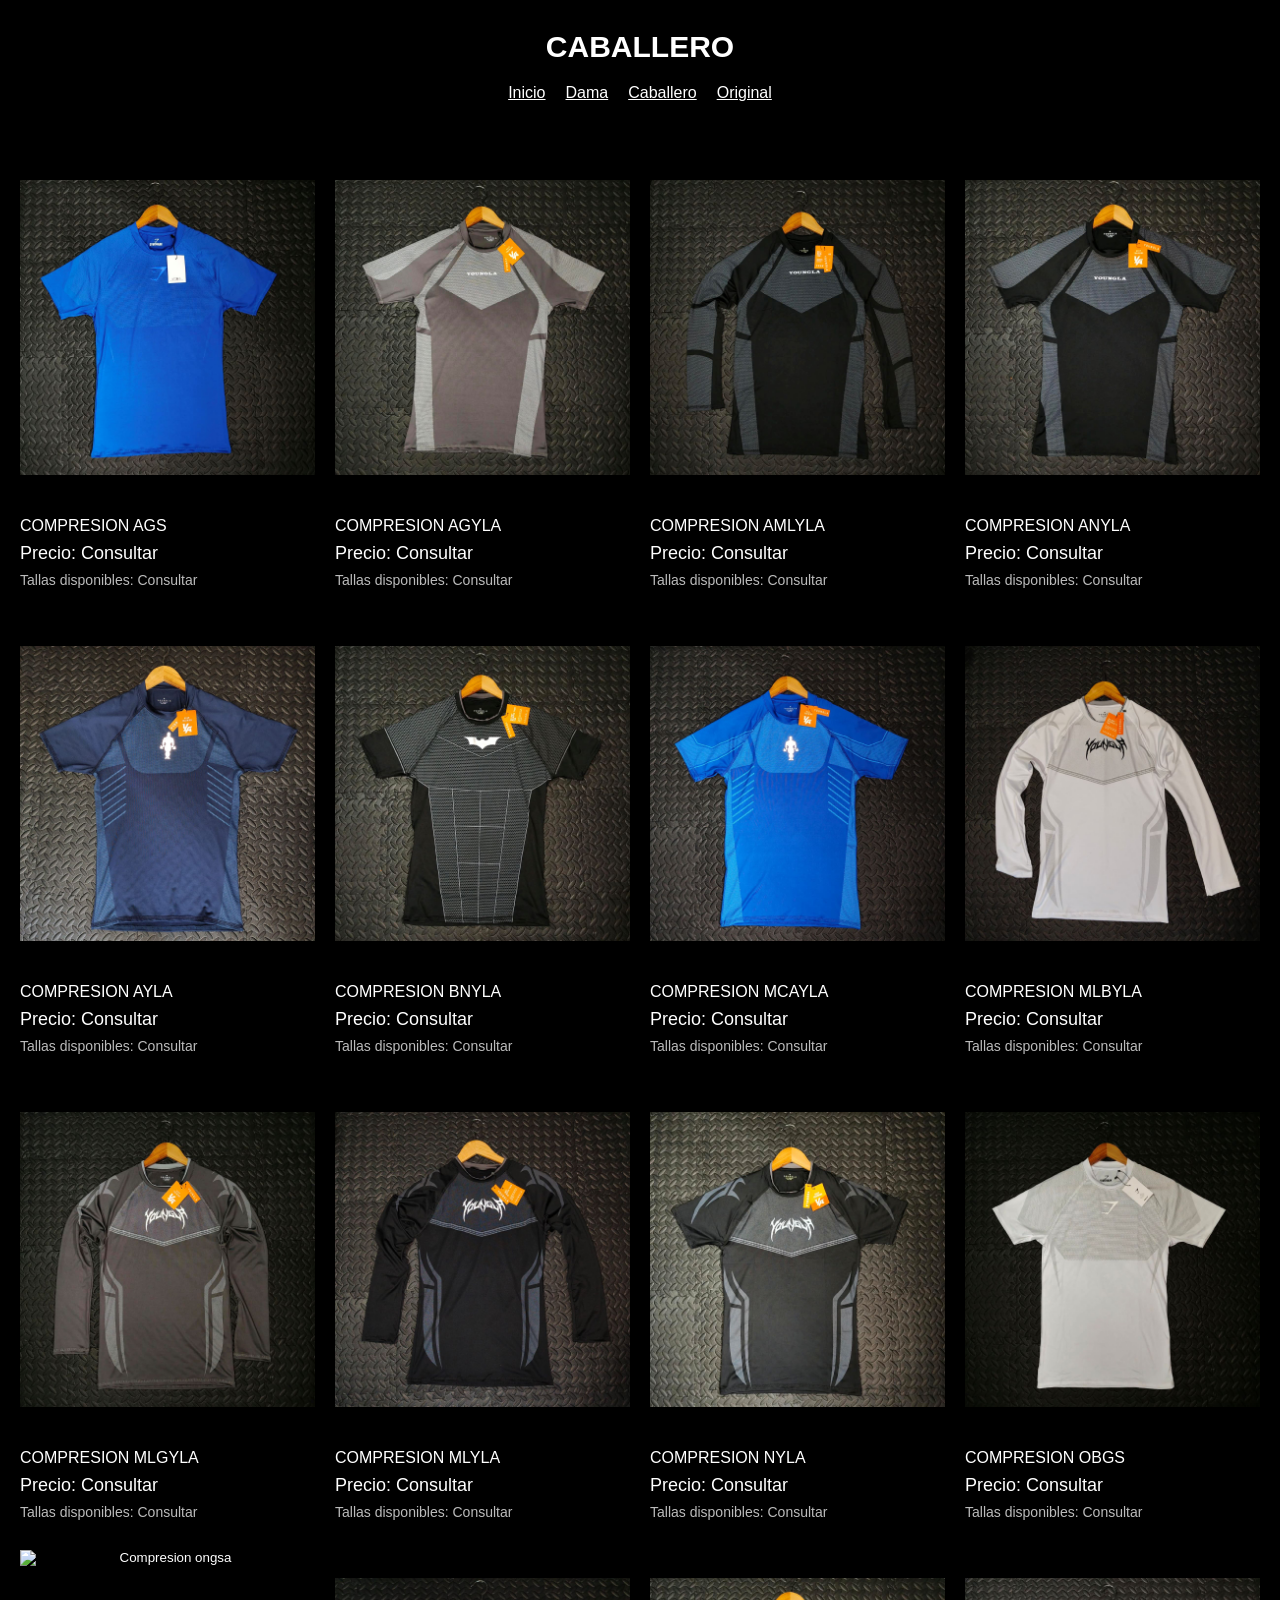
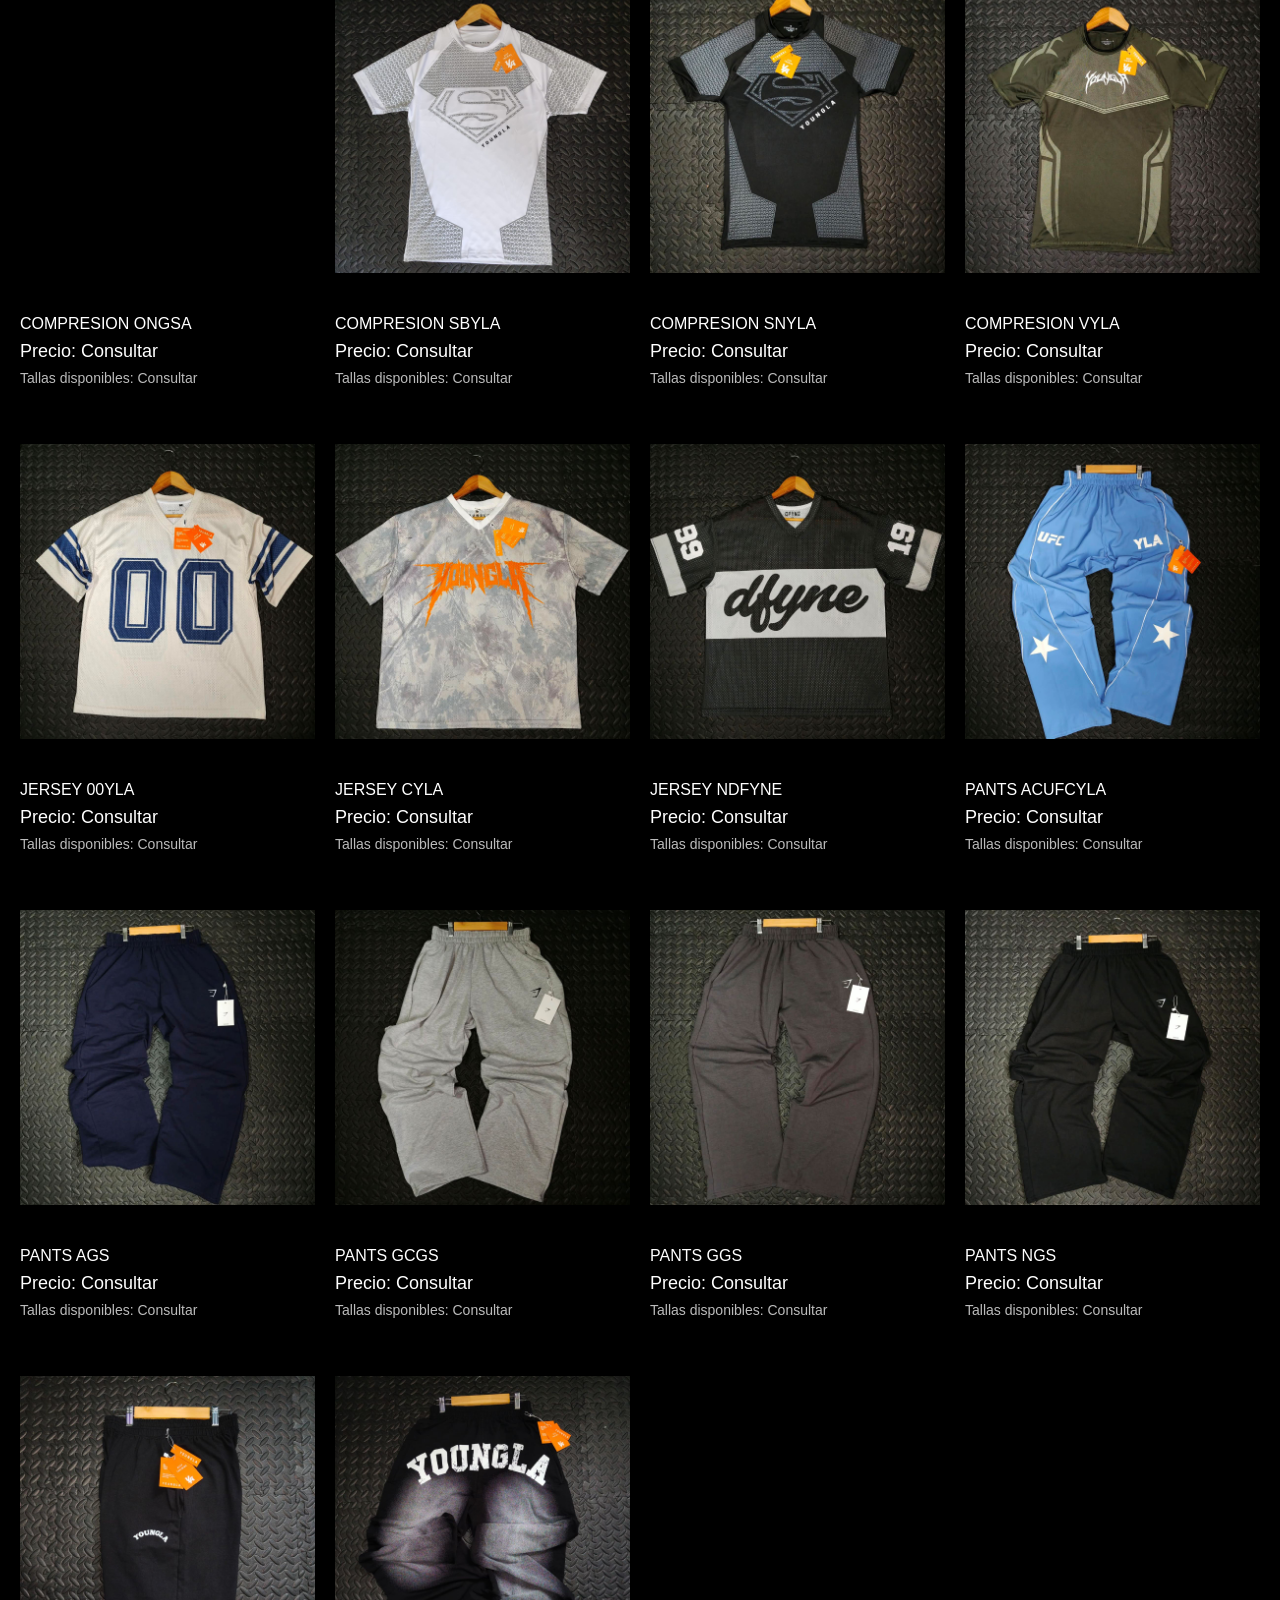
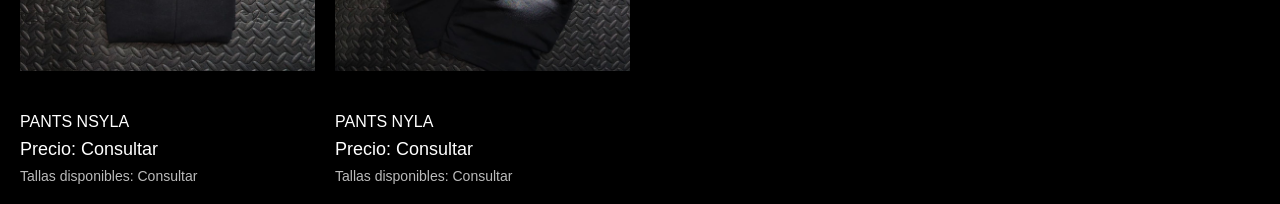
==== commit 2964c07b: "Restaurar estilo del catálogo" ====
--- a/caballero.html
+++ b/caballero.html
@@ -1,26 +1,149 @@
-<!DOCTYPE html><html lang="es"><head><meta charset="UTF-8"><meta name="viewport" content="width=device-width, initial-scale=1.0"><title>Caballero | UNIQ GYM</title><link rel="stylesheet" href="Src/css/productos.css"><script src="Src/js/galeria.js" defer></script></head><body><header><h1>CABALLERO</h1><nav aria-label="Categorías"><a href="index.html">Inicio</a><a href="dama.html">Dama</a><a href="caballero.html">Caballero</a><a href="original.html">Original</a></nav></header><main class="productos"><article class="producto"><button class="abrir-foto" type="button" aria-label="Ver fotos de Compresion ags" data-fotos="caballero/compresion_ags.jpg"><img src="caballero/compresion_ags.jpg" alt="Compresion ags" loading="lazy"></button><h2>Compresion ags</h2><p class="precio">Precio: Consultar</p><p class="tallas">Tallas disponibles: Consultar</p></article>
+<!DOCTYPE html><html lang="es"><head><meta charset="UTF-8"><meta name="viewport" content="width=device-width, initial-scale=1.0"><title>Caballero | UNIQ GYM</title><style>
+
+    * { box-sizing: border-box; }
+
+    body {
+      margin: 0;
+      background: #000;
+      color: #fff;
+      font-family: Arial, sans-serif;
+    }
+
+    header {
+      padding: 30px 20px;
+      text-align: center;
+    }
+
+    h1 {
+      margin: 0;
+      font-size: 30px;
+    }
+
+    .productos {
+      max-width: 1400px;
+      margin: auto;
+      padding: 20px;
+      display: grid;
+      grid-template-columns: repeat(4, minmax(0, 1fr));
+      gap: 30px 20px;
+    }
+
+    .producto img {
+      display: block;
+      width: 100%;
+      height: 350px;
+      object-fit: contain;
+    }
+
+    .producto h2 {
+      margin: 15px 0 8px;
+      font-size: 16px;
+      font-weight: normal;
+      text-transform: uppercase;
+    }
+
+    .precio {
+      margin: 0 0 8px;
+      font-size: 18px;
+    }
+
+    .tallas {
+      margin: 0;
+      color: #bbb;
+      font-size: 14px;
+    }
+
+    @media (max-width: 900px) {
+      .productos {
+        grid-template-columns: repeat(2, minmax(0, 1fr));
+      }
+    }
+
+    @media (max-width: 480px) {
+      .producto img {
+        height: 240px;
+      }
+    }
+  
+a {color:inherit;} nav {display:flex;justify-content:center;flex-wrap:wrap;gap:20px;margin-top:20px;} .abrir-foto {display:block;width:100%;padding:0;background:transparent;border:0;color:inherit;cursor:pointer;} .abrir-foto:focus-visible {outline:2px solid white;} dialog {background:#000;color:#fff;border:1px solid #777;width:min(900px,95vw);max-height:95vh;} dialog::backdrop {background:rgba(0,0,0,.85);} dialog img {width:100%;height:65vh;object-fit:contain;} .controles {display:flex;justify-content:center;gap:18px;align-items:center;} .controles button {padding:10px;cursor:pointer;}
+</style></head><body><header><h1>CABALLERO</h1><nav aria-label="Categorías"><a href="index.html">Inicio</a><a href="dama.html">Dama</a><a href="caballero.html">Caballero</a><a href="original.html">Original</a></nav></header><main class="productos">
+<article class="producto"><button class="abrir-foto" type="button" aria-label="Ver fotos de Compresion ags" data-fotos="caballero/compresion_ags.jpg"><img src="caballero/compresion_ags.jpg" alt="Compresion ags" loading="lazy"></button><h2>Compresion ags</h2><p class="precio">Precio: Consultar</p><p class="tallas">Tallas disponibles: Consultar</p></article>
+
 <article class="producto"><button class="abrir-foto" type="button" aria-label="Ver fotos de Compresion agyla" data-fotos="caballero/compresion_agyla.jpg"><img src="caballero/compresion_agyla.jpg" alt="Compresion agyla" loading="lazy"></button><h2>Compresion agyla</h2><p class="precio">Precio: Consultar</p><p class="tallas">Tallas disponibles: Consultar</p></article>
+
 <article class="producto"><button class="abrir-foto" type="button" aria-label="Ver fotos de Compresion amlyla" data-fotos="caballero/compresion_amlyla.jpg"><img src="caballero/compresion_amlyla.jpg" alt="Compresion amlyla" loading="lazy"></button><h2>Compresion amlyla</h2><p class="precio">Precio: Consultar</p><p class="tallas">Tallas disponibles: Consultar</p></article>
+
 <article class="producto"><button class="abrir-foto" type="button" aria-label="Ver fotos de Compresion anyla" data-fotos="caballero/compresion_anyla.jpg"><img src="caballero/compresion_anyla.jpg" alt="Compresion anyla" loading="lazy"></button><h2>Compresion anyla</h2><p class="precio">Precio: Consultar</p><p class="tallas">Tallas disponibles: Consultar</p></article>
+
 <article class="producto"><button class="abrir-foto" type="button" aria-label="Ver fotos de Compresion ayla" data-fotos="caballero/compresion_ayla.jpg"><img src="caballero/compresion_ayla.jpg" alt="Compresion ayla" loading="lazy"></button><h2>Compresion ayla</h2><p class="precio">Precio: Consultar</p><p class="tallas">Tallas disponibles: Consultar</p></article>
+
 <article class="producto"><button class="abrir-foto" type="button" aria-label="Ver fotos de Compresion bnyla" data-fotos="caballero/compresion_bnyla.jpg"><img src="caballero/compresion_bnyla.jpg" alt="Compresion bnyla" loading="lazy"></button><h2>Compresion bnyla</h2><p class="precio">Precio: Consultar</p><p class="tallas">Tallas disponibles: Consultar</p></article>
+
 <article class="producto"><button class="abrir-foto" type="button" aria-label="Ver fotos de Compresion mcayla" data-fotos="caballero/compresion_mcayla.jpg"><img src="caballero/compresion_mcayla.jpg" alt="Compresion mcayla" loading="lazy"></button><h2>Compresion mcayla</h2><p class="precio">Precio: Consultar</p><p class="tallas">Tallas disponibles: Consultar</p></article>
+
 <article class="producto"><button class="abrir-foto" type="button" aria-label="Ver fotos de Compresion mlbyla" data-fotos="caballero/compresion_mlbyla.jpg"><img src="caballero/compresion_mlbyla.jpg" alt="Compresion mlbyla" loading="lazy"></button><h2>Compresion mlbyla</h2><p class="precio">Precio: Consultar</p><p class="tallas">Tallas disponibles: Consultar</p></article>
+
 <article class="producto"><button class="abrir-foto" type="button" aria-label="Ver fotos de Compresion mlgyla" data-fotos="caballero/compresion_mlgyla.jpg"><img src="caballero/compresion_mlgyla.jpg" alt="Compresion mlgyla" loading="lazy"></button><h2>Compresion mlgyla</h2><p class="precio">Precio: Consultar</p><p class="tallas">Tallas disponibles: Consultar</p></article>
+
 <article class="producto"><button class="abrir-foto" type="button" aria-label="Ver fotos de Compresion mlyla" data-fotos="caballero/compresion_mlyla.jpg"><img src="caballero/compresion_mlyla.jpg" alt="Compresion mlyla" loading="lazy"></button><h2>Compresion mlyla</h2><p class="precio">Precio: Consultar</p><p class="tallas">Tallas disponibles: Consultar</p></article>
+
 <article class="producto"><button class="abrir-foto" type="button" aria-label="Ver fotos de Compresion nyla" data-fotos="caballero/compresion_nyla.jpg"><img src="caballero/compresion_nyla.jpg" alt="Compresion nyla" loading="lazy"></button><h2>Compresion nyla</h2><p class="precio">Precio: Consultar</p><p class="tallas">Tallas disponibles: Consultar</p></article>
+
 <article class="producto"><button class="abrir-foto" type="button" aria-label="Ver fotos de Compresion obgs" data-fotos="caballero/compresion_obgs.jpg"><img src="caballero/compresion_obgs.jpg" alt="Compresion obgs" loading="lazy"></button><h2>Compresion obgs</h2><p class="precio">Precio: Consultar</p><p class="tallas">Tallas disponibles: Consultar</p></article>
+
 <article class="producto"><button class="abrir-foto" type="button" aria-label="Ver fotos de Compresion ongsa" data-fotos="caballero/compresion_ongsa.jpg"><img src="caballero/compresion_ongsa.jpg" alt="Compresion ongsa" loading="lazy"></button><h2>Compresion ongsa</h2><p class="precio">Precio: Consultar</p><p class="tallas">Tallas disponibles: Consultar</p></article>
+
 <article class="producto"><button class="abrir-foto" type="button" aria-label="Ver fotos de Compresion sbyla" data-fotos="caballero/compresion_sbyla.jpg"><img src="caballero/compresion_sbyla.jpg" alt="Compresion sbyla" loading="lazy"></button><h2>Compresion sbyla</h2><p class="precio">Precio: Consultar</p><p class="tallas">Tallas disponibles: Consultar</p></article>
+
 <article class="producto"><button class="abrir-foto" type="button" aria-label="Ver fotos de Compresion snyla" data-fotos="caballero/compresion_snyla.jpg"><img src="caballero/compresion_snyla.jpg" alt="Compresion snyla" loading="lazy"></button><h2>Compresion snyla</h2><p class="precio">Precio: Consultar</p><p class="tallas">Tallas disponibles: Consultar</p></article>
+
 <article class="producto"><button class="abrir-foto" type="button" aria-label="Ver fotos de Compresion vyla" data-fotos="caballero/compresion_vyla.jpg"><img src="caballero/compresion_vyla.jpg" alt="Compresion vyla" loading="lazy"></button><h2>Compresion vyla</h2><p class="precio">Precio: Consultar</p><p class="tallas">Tallas disponibles: Consultar</p></article>
+
 <article class="producto"><button class="abrir-foto" type="button" aria-label="Ver fotos de Jersey 00yla" data-fotos="caballero/jersey_00yla.jpg"><img src="caballero/jersey_00yla.jpg" alt="Jersey 00yla" loading="lazy"></button><h2>Jersey 00yla</h2><p class="precio">Precio: Consultar</p><p class="tallas">Tallas disponibles: Consultar</p></article>
+
 <article class="producto"><button class="abrir-foto" type="button" aria-label="Ver fotos de Jersey cyla" data-fotos="caballero/jersey_cyla.jpg"><img src="caballero/jersey_cyla.jpg" alt="Jersey cyla" loading="lazy"></button><h2>Jersey cyla</h2><p class="precio">Precio: Consultar</p><p class="tallas">Tallas disponibles: Consultar</p></article>
+
 <article class="producto"><button class="abrir-foto" type="button" aria-label="Ver fotos de Jersey ndfyne" data-fotos="caballero/jersey_ndfyne.jpg"><img src="caballero/jersey_ndfyne.jpg" alt="Jersey ndfyne" loading="lazy"></button><h2>Jersey ndfyne</h2><p class="precio">Precio: Consultar</p><p class="tallas">Tallas disponibles: Consultar</p></article>
+
 <article class="producto"><button class="abrir-foto" type="button" aria-label="Ver fotos de Pants acufcyla" data-fotos="caballero/pants_acufcyla.jpg"><img src="caballero/pants_acufcyla.jpg" alt="Pants acufcyla" loading="lazy"></button><h2>Pants acufcyla</h2><p class="precio">Precio: Consultar</p><p class="tallas">Tallas disponibles: Consultar</p></article>
+
 <article class="producto"><button class="abrir-foto" type="button" aria-label="Ver fotos de Pants ags" data-fotos="caballero/pants_ags.jpg"><img src="caballero/pants_ags.jpg" alt="Pants ags" loading="lazy"></button><h2>Pants ags</h2><p class="precio">Precio: Consultar</p><p class="tallas">Tallas disponibles: Consultar</p></article>
+
 <article class="producto"><button class="abrir-foto" type="button" aria-label="Ver fotos de Pants gcgs" data-fotos="caballero/pants_gcgs.jpg"><img src="caballero/pants_gcgs.jpg" alt="Pants gcgs" loading="lazy"></button><h2>Pants gcgs</h2><p class="precio">Precio: Consultar</p><p class="tallas">Tallas disponibles: Consultar</p></article>
+
 <article class="producto"><button class="abrir-foto" type="button" aria-label="Ver fotos de Pants ggs" data-fotos="caballero/pants_ggs.jpg"><img src="caballero/pants_ggs.jpg" alt="Pants ggs" loading="lazy"></button><h2>Pants ggs</h2><p class="precio">Precio: Consultar</p><p class="tallas">Tallas disponibles: Consultar</p></article>
+
 <article class="producto"><button class="abrir-foto" type="button" aria-label="Ver fotos de Pants ngs" data-fotos="caballero/pants_ngs.jpg"><img src="caballero/pants_ngs.jpg" alt="Pants ngs" loading="lazy"></button><h2>Pants ngs</h2><p class="precio">Precio: Consultar</p><p class="tallas">Tallas disponibles: Consultar</p></article>
+
 <article class="producto"><button class="abrir-foto" type="button" aria-label="Ver fotos de Pants nsyla" data-fotos="caballero/pants_nsyla.jpg"><img src="caballero/pants_nsyla.jpg" alt="Pants nsyla" loading="lazy"></button><h2>Pants nsyla</h2><p class="precio">Precio: Consultar</p><p class="tallas">Tallas disponibles: Consultar</p></article>
-<article class="producto"><button class="abrir-foto" type="button" aria-label="Ver fotos de Pants nyla" data-fotos="caballero/pants_nyla.jpg"><img src="caballero/pants_nyla.jpg" alt="Pants nyla" loading="lazy"></button><h2>Pants nyla</h2><p class="precio">Precio: Consultar</p><p class="tallas">Tallas disponibles: Consultar</p></article></main></body></html>+
+<article class="producto"><button class="abrir-foto" type="button" aria-label="Ver fotos de Pants nyla" data-fotos="caballero/pants_nyla.jpg"><img src="caballero/pants_nyla.jpg" alt="Pants nyla" loading="lazy"></button><h2>Pants nyla</h2><p class="precio">Precio: Consultar</p><p class="tallas">Tallas disponibles: Consultar</p></article>
+</main><script>
+// Agrega más rutas separadas por comas en data-fotos de cada producto.
+const ventana = document.createElement('dialog');
+ventana.setAttribute('aria-label', 'Fotografías del producto');
+ventana.innerHTML = '<div class="controles"><button type="button" class="cerrar">Cerrar ✕</button></div><h2></h2><img alt=""><div class="controles"><button type="button" class="anterior" aria-label="Foto anterior">←</button><span aria-live="polite"></span><button type="button" class="siguiente" aria-label="Foto siguiente">→</button></div>';
+document.body.append(ventana);
+let fotos = [], posicion = 0, titulo = '';
+function mostrar() {
+ ventana.querySelector('img').src = fotos[posicion];
+ ventana.querySelector('img').alt = titulo + ' — foto ' + (posicion + 1);
+ ventana.querySelector('span').textContent = (posicion + 1) + ' / ' + fotos.length;
+ ventana.querySelector('.anterior').disabled = fotos.length < 2;
+ ventana.querySelector('.siguiente').disabled = fotos.length < 2;
+}
+document.querySelectorAll('.abrir-foto').forEach(boton => boton.addEventListener('click', () => {
+ fotos = boton.dataset.fotos.split(',').map(ruta => ruta.trim()).filter(Boolean);
+ titulo = boton.closest('.producto').querySelector('h2').textContent;
+ posicion = 0; ventana.querySelector('h2').textContent = titulo; mostrar(); ventana.showModal();
+}));
+ventana.querySelector('.cerrar').onclick = () => ventana.close();
+function cambiar(paso) { posicion = (posicion + paso + fotos.length) % fotos.length; mostrar(); }
+ventana.querySelector('.anterior').onclick = () => cambiar(-1);
+ventana.querySelector('.siguiente').onclick = () => cambiar(1);
+ventana.addEventListener('keydown', evento => {
+ if (evento.key === 'ArrowLeft') cambiar(-1);
+ if (evento.key === 'ArrowRight') cambiar(1);
+});
+
+</script></body></html>
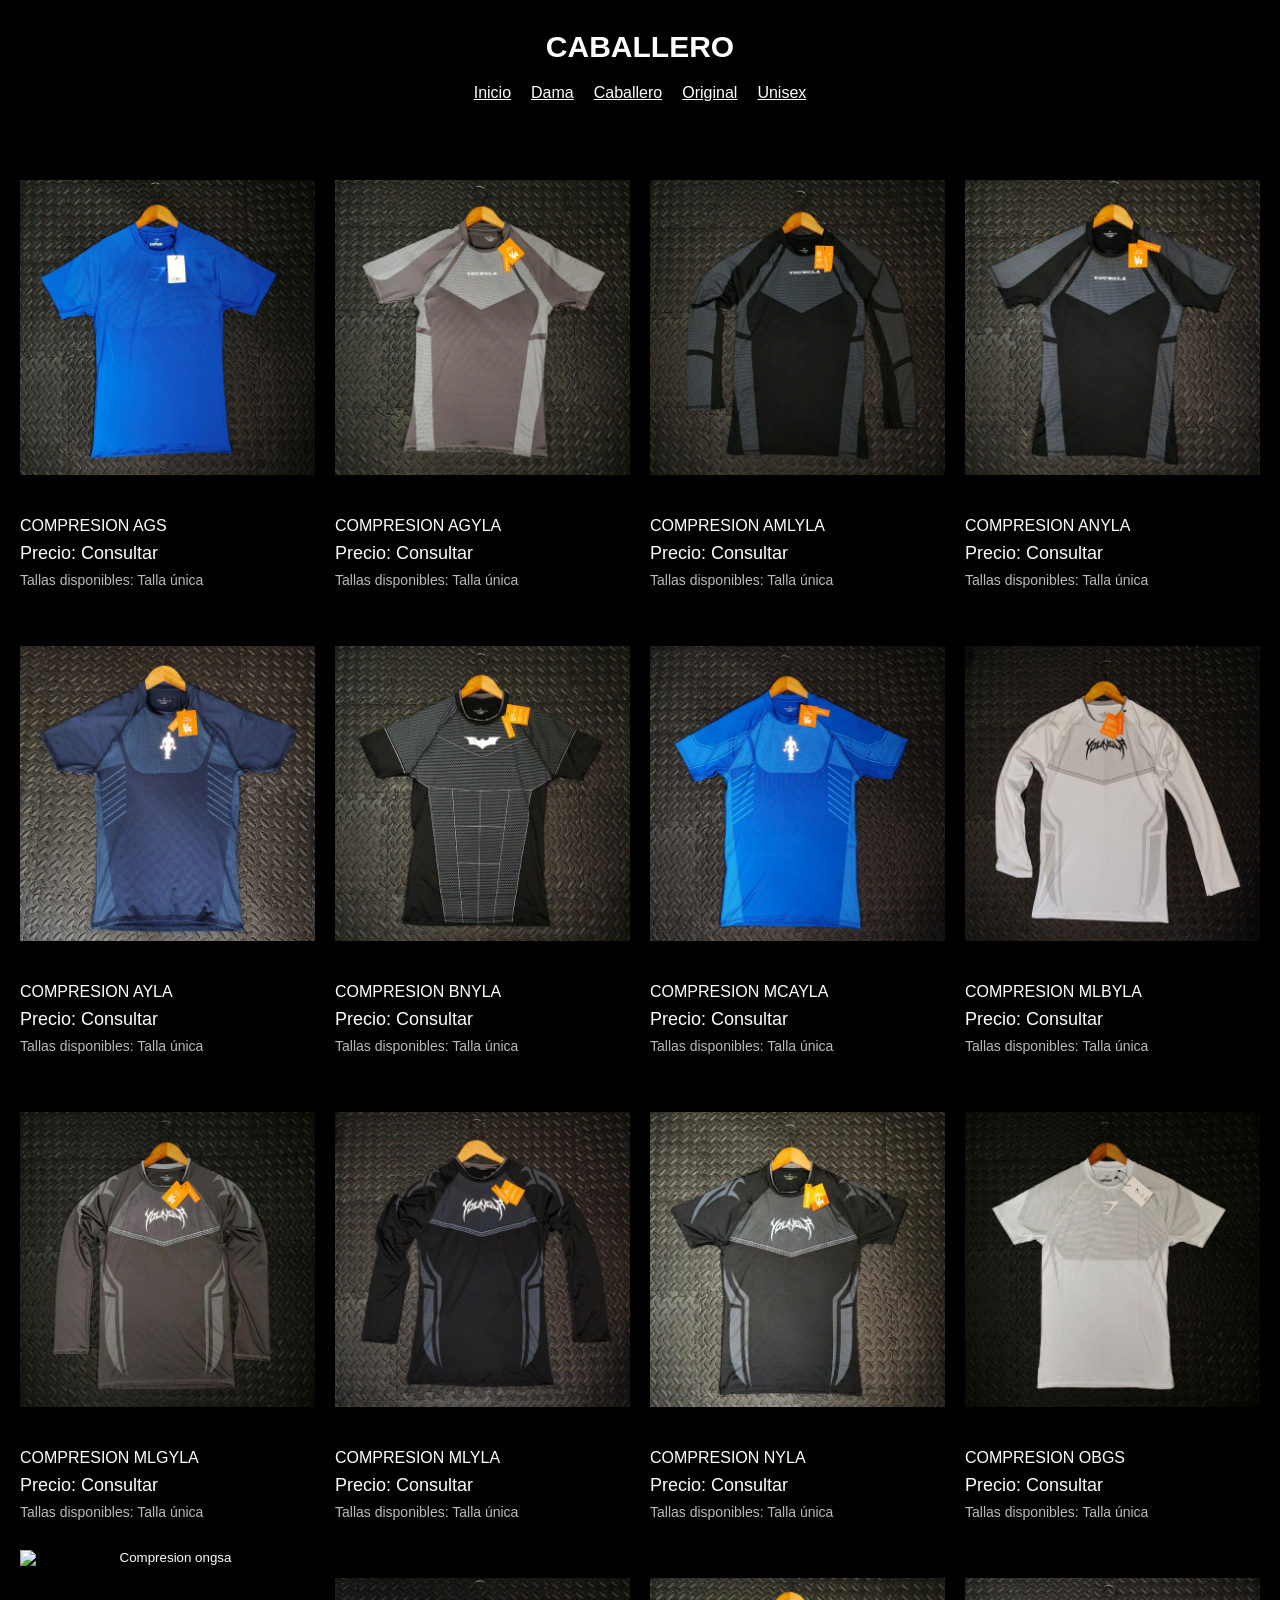
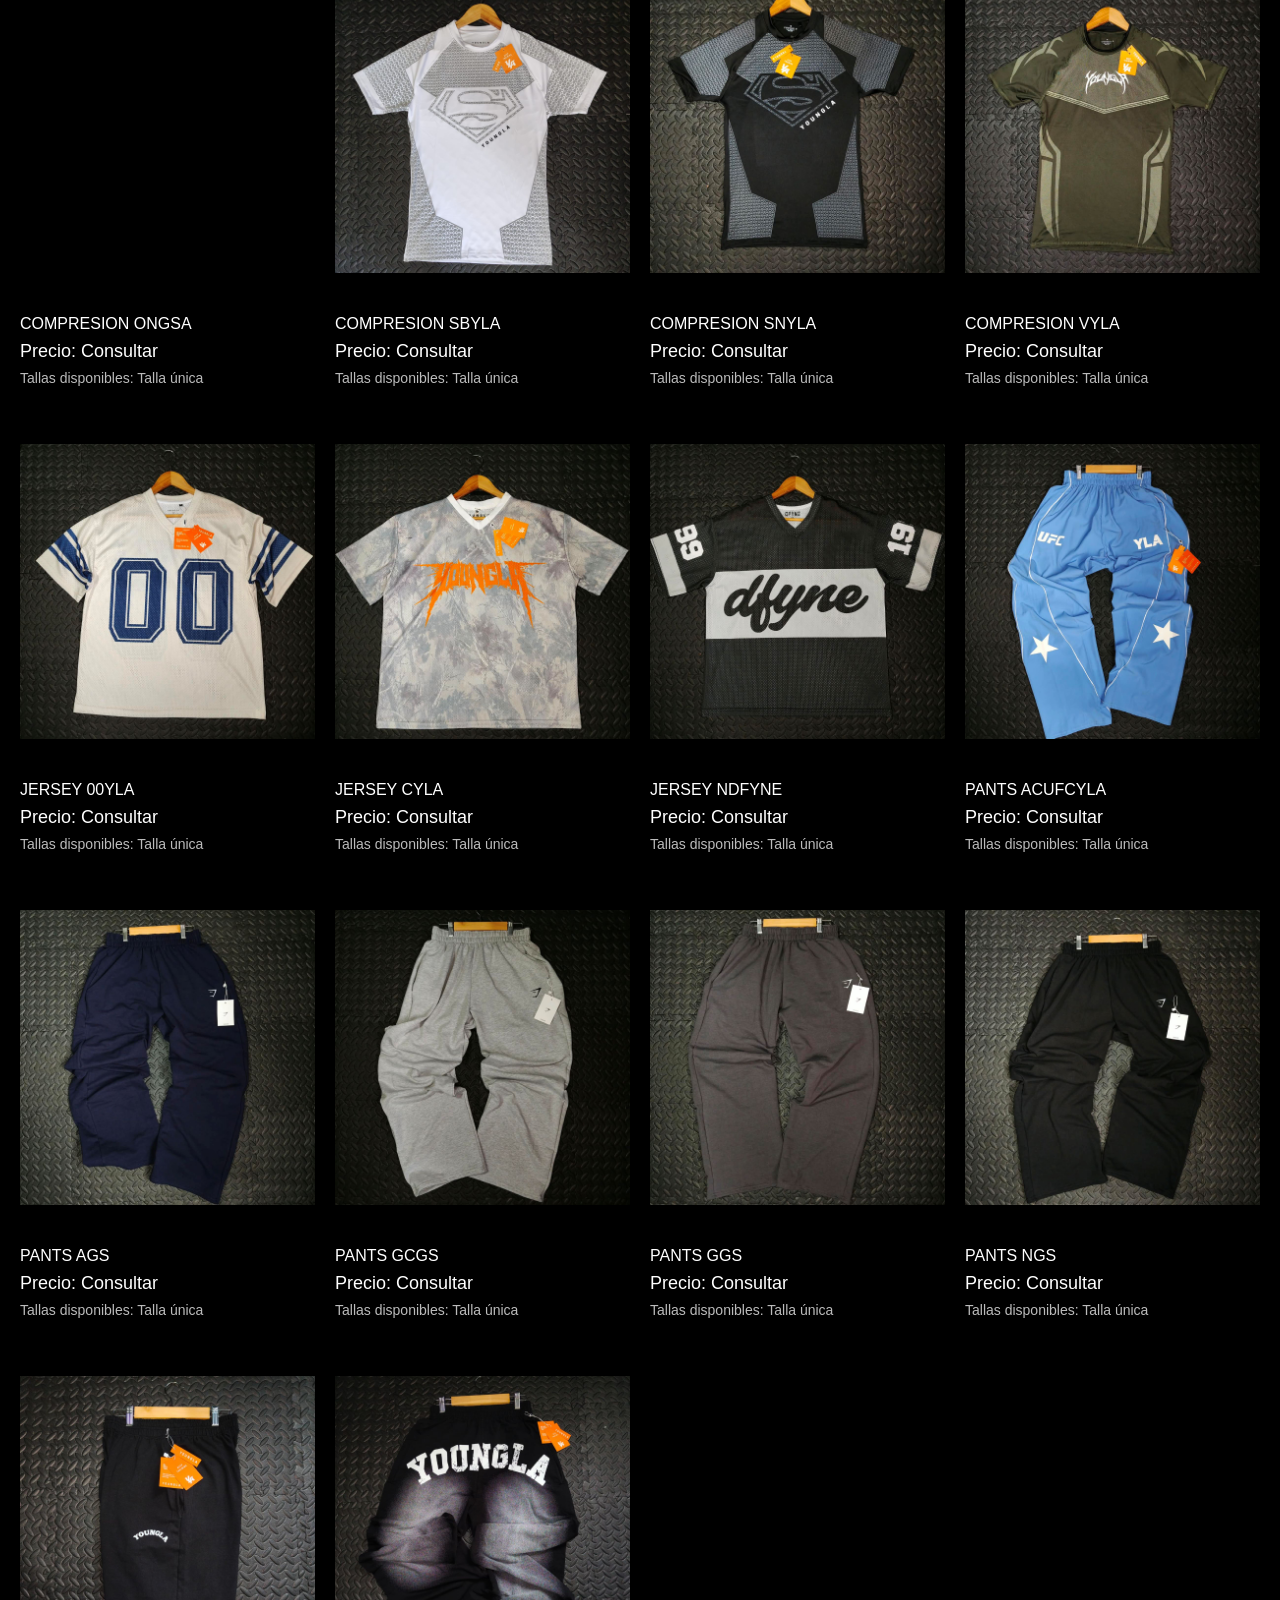
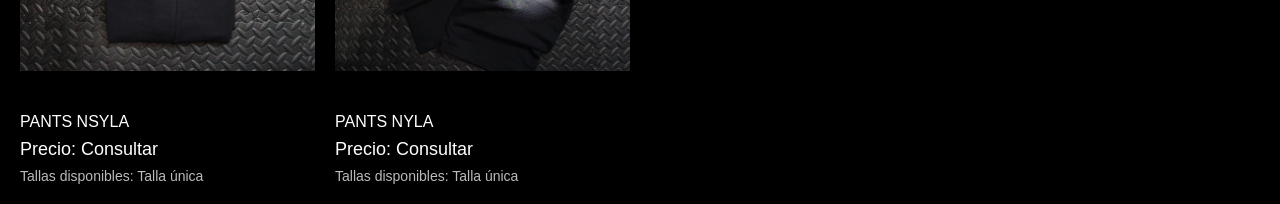
==== commit 1284c044: "Actualizar galería y agregar categoría unisex" ====
--- a/caballero.html
+++ b/caballero.html
@@ -66,84 +66,115 @@
     }
   
 a {color:inherit;} nav {display:flex;justify-content:center;flex-wrap:wrap;gap:20px;margin-top:20px;} .abrir-foto {display:block;width:100%;padding:0;background:transparent;border:0;color:inherit;cursor:pointer;} .abrir-foto:focus-visible {outline:2px solid white;} dialog {background:#000;color:#fff;border:1px solid #777;width:min(900px,95vw);max-height:95vh;} dialog::backdrop {background:rgba(0,0,0,.85);} dialog img {width:100%;height:65vh;object-fit:contain;} .controles {display:flex;justify-content:center;gap:18px;align-items:center;} .controles button {padding:10px;cursor:pointer;}
-</style></head><body><header><h1>CABALLERO</h1><nav aria-label="Categorías"><a href="index.html">Inicio</a><a href="dama.html">Dama</a><a href="caballero.html">Caballero</a><a href="original.html">Original</a></nav></header><main class="productos">
-<article class="producto"><button class="abrir-foto" type="button" aria-label="Ver fotos de Compresion ags" data-fotos="caballero/compresion_ags.jpg"><img src="caballero/compresion_ags.jpg" alt="Compresion ags" loading="lazy"></button><h2>Compresion ags</h2><p class="precio">Precio: Consultar</p><p class="tallas">Tallas disponibles: Consultar</p></article>
 
-<article class="producto"><button class="abrir-foto" type="button" aria-label="Ver fotos de Compresion agyla" data-fotos="caballero/compresion_agyla.jpg"><img src="caballero/compresion_agyla.jpg" alt="Compresion agyla" loading="lazy"></button><h2>Compresion agyla</h2><p class="precio">Precio: Consultar</p><p class="tallas">Tallas disponibles: Consultar</p></article>
+/* Vista del producto: fotografías a la izquierda e información a la derecha. */
+dialog.ficha-producto {position:fixed;inset:0;width:100vw;max-width:none;height:100dvh;max-height:none;margin:0;padding:0;border:0;background:#000;color:#fff;overflow:auto;}
+dialog.ficha-producto::backdrop {background:#000;}
+.ficha-barra {position:sticky;top:0;z-index:2;display:flex;align-items:center;justify-content:space-between;gap:20px;padding:18px 28px;background:#000;border-bottom:1px solid #222;}
+.ficha-barra strong {font-size:19px;letter-spacing:2px;}
+.ficha-barra button {background:transparent;color:#fff;border:1px solid #777;border-radius:25px;padding:10px 18px;cursor:pointer;font:inherit;}
+.ficha-contenido {display:grid;grid-template-columns:minmax(0,2fr) minmax(280px,1fr);gap:45px;padding:30px;max-width:1800px;margin:auto;align-items:start;}
+.ficha-fotos {display:grid;grid-template-columns:repeat(2,minmax(0,1fr));gap:8px;}
+.ficha-fotos.una-foto {grid-template-columns:1fr;}
+.ficha-fotos img {display:block;width:100%;height:auto;aspect-ratio:3/4;max-height:80vh;object-fit:contain;background:#000;}
+.ficha-info {position:sticky;top:95px;text-align:left;padding:10px 0;overflow-wrap:anywhere;}
+.ficha-info h2 {font-size:clamp(25px,3vw,38px);line-height:1.2;font-weight:normal;margin:0 0 22px;text-transform:uppercase;}
+.ficha-info .ficha-precio {font-size:22px;margin:0 0 35px;}
+.ficha-info h3 {font-size:15px;text-transform:uppercase;letter-spacing:1px;margin:26px 0 14px;}
+.ficha-info .ficha-especificaciones {line-height:1.7;color:#ccc;white-space:pre-line;}
+.ficha-tallas {display:flex;flex-wrap:wrap;gap:10px;}
+.ficha-talla {display:inline-block;min-width:48px;padding:12px 15px;border:1px solid #777;text-align:center;}
+@media(max-width:850px){.ficha-contenido{grid-template-columns:1fr;gap:25px;padding:18px;}.ficha-info{position:static;}.ficha-fotos img{max-height:65vh;}.ficha-barra{padding:15px 18px;}}
 
-<article class="producto"><button class="abrir-foto" type="button" aria-label="Ver fotos de Compresion amlyla" data-fotos="caballero/compresion_amlyla.jpg"><img src="caballero/compresion_amlyla.jpg" alt="Compresion amlyla" loading="lazy"></button><h2>Compresion amlyla</h2><p class="precio">Precio: Consultar</p><p class="tallas">Tallas disponibles: Consultar</p></article>
+</style></head><body><header><h1>CABALLERO</h1><nav aria-label="Categorías"><a href="index.html">Inicio</a><a href="dama.html">Dama</a><a href="caballero.html">Caballero</a><a href="original.html">Original</a><a href="unisex.html">Unisex</a></nav></header><main class="productos">
+<article class="producto"><button class="abrir-foto" type="button" aria-label="Ver fotos de Compresion ags" data-fotos="caballero/compresion_ags.jpg" data-especificaciones=""><img src="caballero/compresion_ags.jpg" alt="Compresion ags" loading="lazy"></button><h2>Compresion ags</h2><p class="precio">Precio: Consultar</p><p class="tallas">Tallas disponibles: Talla única</p></article>
 
-<article class="producto"><button class="abrir-foto" type="button" aria-label="Ver fotos de Compresion anyla" data-fotos="caballero/compresion_anyla.jpg"><img src="caballero/compresion_anyla.jpg" alt="Compresion anyla" loading="lazy"></button><h2>Compresion anyla</h2><p class="precio">Precio: Consultar</p><p class="tallas">Tallas disponibles: Consultar</p></article>
+<article class="producto"><button class="abrir-foto" type="button" aria-label="Ver fotos de Compresion agyla" data-fotos="caballero/compresion_agyla.jpg" data-especificaciones=""><img src="caballero/compresion_agyla.jpg" alt="Compresion agyla" loading="lazy"></button><h2>Compresion agyla</h2><p class="precio">Precio: Consultar</p><p class="tallas">Tallas disponibles: Talla única</p></article>
 
-<article class="producto"><button class="abrir-foto" type="button" aria-label="Ver fotos de Compresion ayla" data-fotos="caballero/compresion_ayla.jpg"><img src="caballero/compresion_ayla.jpg" alt="Compresion ayla" loading="lazy"></button><h2>Compresion ayla</h2><p class="precio">Precio: Consultar</p><p class="tallas">Tallas disponibles: Consultar</p></article>
+<article class="producto"><button class="abrir-foto" type="button" aria-label="Ver fotos de Compresion amlyla" data-fotos="caballero/compresion_amlyla.jpg" data-especificaciones=""><img src="caballero/compresion_amlyla.jpg" alt="Compresion amlyla" loading="lazy"></button><h2>Compresion amlyla</h2><p class="precio">Precio: Consultar</p><p class="tallas">Tallas disponibles: Talla única</p></article>
 
-<article class="producto"><button class="abrir-foto" type="button" aria-label="Ver fotos de Compresion bnyla" data-fotos="caballero/compresion_bnyla.jpg"><img src="caballero/compresion_bnyla.jpg" alt="Compresion bnyla" loading="lazy"></button><h2>Compresion bnyla</h2><p class="precio">Precio: Consultar</p><p class="tallas">Tallas disponibles: Consultar</p></article>
+<article class="producto"><button class="abrir-foto" type="button" aria-label="Ver fotos de Compresion anyla" data-fotos="caballero/compresion_anyla.jpg" data-especificaciones=""><img src="caballero/compresion_anyla.jpg" alt="Compresion anyla" loading="lazy"></button><h2>Compresion anyla</h2><p class="precio">Precio: Consultar</p><p class="tallas">Tallas disponibles: Talla única</p></article>
 
-<article class="producto"><button class="abrir-foto" type="button" aria-label="Ver fotos de Compresion mcayla" data-fotos="caballero/compresion_mcayla.jpg"><img src="caballero/compresion_mcayla.jpg" alt="Compresion mcayla" loading="lazy"></button><h2>Compresion mcayla</h2><p class="precio">Precio: Consultar</p><p class="tallas">Tallas disponibles: Consultar</p></article>
+<article class="producto"><button class="abrir-foto" type="button" aria-label="Ver fotos de Compresion ayla" data-fotos="caballero/compresion_ayla.jpg" data-especificaciones=""><img src="caballero/compresion_ayla.jpg" alt="Compresion ayla" loading="lazy"></button><h2>Compresion ayla</h2><p class="precio">Precio: Consultar</p><p class="tallas">Tallas disponibles: Talla única</p></article>
 
-<article class="producto"><button class="abrir-foto" type="button" aria-label="Ver fotos de Compresion mlbyla" data-fotos="caballero/compresion_mlbyla.jpg"><img src="caballero/compresion_mlbyla.jpg" alt="Compresion mlbyla" loading="lazy"></button><h2>Compresion mlbyla</h2><p class="precio">Precio: Consultar</p><p class="tallas">Tallas disponibles: Consultar</p></article>
+<article class="producto"><button class="abrir-foto" type="button" aria-label="Ver fotos de Compresion bnyla" data-fotos="caballero/compresion_bnyla.jpg" data-especificaciones=""><img src="caballero/compresion_bnyla.jpg" alt="Compresion bnyla" loading="lazy"></button><h2>Compresion bnyla</h2><p class="precio">Precio: Consultar</p><p class="tallas">Tallas disponibles: Talla única</p></article>
 
-<article class="producto"><button class="abrir-foto" type="button" aria-label="Ver fotos de Compresion mlgyla" data-fotos="caballero/compresion_mlgyla.jpg"><img src="caballero/compresion_mlgyla.jpg" alt="Compresion mlgyla" loading="lazy"></button><h2>Compresion mlgyla</h2><p class="precio">Precio: Consultar</p><p class="tallas">Tallas disponibles: Consultar</p></article>
+<article class="producto"><button class="abrir-foto" type="button" aria-label="Ver fotos de Compresion mcayla" data-fotos="caballero/compresion_mcayla.jpg" data-especificaciones=""><img src="caballero/compresion_mcayla.jpg" alt="Compresion mcayla" loading="lazy"></button><h2>Compresion mcayla</h2><p class="precio">Precio: Consultar</p><p class="tallas">Tallas disponibles: Talla única</p></article>
 
-<article class="producto"><button class="abrir-foto" type="button" aria-label="Ver fotos de Compresion mlyla" data-fotos="caballero/compresion_mlyla.jpg"><img src="caballero/compresion_mlyla.jpg" alt="Compresion mlyla" loading="lazy"></button><h2>Compresion mlyla</h2><p class="precio">Precio: Consultar</p><p class="tallas">Tallas disponibles: Consultar</p></article>
+<article class="producto"><button class="abrir-foto" type="button" aria-label="Ver fotos de Compresion mlbyla" data-fotos="caballero/compresion_mlbyla.jpg" data-especificaciones=""><img src="caballero/compresion_mlbyla.jpg" alt="Compresion mlbyla" loading="lazy"></button><h2>Compresion mlbyla</h2><p class="precio">Precio: Consultar</p><p class="tallas">Tallas disponibles: Talla única</p></article>
 
-<article class="producto"><button class="abrir-foto" type="button" aria-label="Ver fotos de Compresion nyla" data-fotos="caballero/compresion_nyla.jpg"><img src="caballero/compresion_nyla.jpg" alt="Compresion nyla" loading="lazy"></button><h2>Compresion nyla</h2><p class="precio">Precio: Consultar</p><p class="tallas">Tallas disponibles: Consultar</p></article>
+<article class="producto"><button class="abrir-foto" type="button" aria-label="Ver fotos de Compresion mlgyla" data-fotos="caballero/compresion_mlgyla.jpg" data-especificaciones=""><img src="caballero/compresion_mlgyla.jpg" alt="Compresion mlgyla" loading="lazy"></button><h2>Compresion mlgyla</h2><p class="precio">Precio: Consultar</p><p class="tallas">Tallas disponibles: Talla única</p></article>
 
-<article class="producto"><button class="abrir-foto" type="button" aria-label="Ver fotos de Compresion obgs" data-fotos="caballero/compresion_obgs.jpg"><img src="caballero/compresion_obgs.jpg" alt="Compresion obgs" loading="lazy"></button><h2>Compresion obgs</h2><p class="precio">Precio: Consultar</p><p class="tallas">Tallas disponibles: Consultar</p></article>
+<article class="producto"><button class="abrir-foto" type="button" aria-label="Ver fotos de Compresion mlyla" data-fotos="caballero/compresion_mlyla.jpg" data-especificaciones=""><img src="caballero/compresion_mlyla.jpg" alt="Compresion mlyla" loading="lazy"></button><h2>Compresion mlyla</h2><p class="precio">Precio: Consultar</p><p class="tallas">Tallas disponibles: Talla única</p></article>
 
-<article class="producto"><button class="abrir-foto" type="button" aria-label="Ver fotos de Compresion ongsa" data-fotos="caballero/compresion_ongsa.jpg"><img src="caballero/compresion_ongsa.jpg" alt="Compresion ongsa" loading="lazy"></button><h2>Compresion ongsa</h2><p class="precio">Precio: Consultar</p><p class="tallas">Tallas disponibles: Consultar</p></article>
+<article class="producto"><button class="abrir-foto" type="button" aria-label="Ver fotos de Compresion nyla" data-fotos="caballero/compresion_nyla.jpg" data-especificaciones=""><img src="caballero/compresion_nyla.jpg" alt="Compresion nyla" loading="lazy"></button><h2>Compresion nyla</h2><p class="precio">Precio: Consultar</p><p class="tallas">Tallas disponibles: Talla única</p></article>
 
-<article class="producto"><button class="abrir-foto" type="button" aria-label="Ver fotos de Compresion sbyla" data-fotos="caballero/compresion_sbyla.jpg"><img src="caballero/compresion_sbyla.jpg" alt="Compresion sbyla" loading="lazy"></button><h2>Compresion sbyla</h2><p class="precio">Precio: Consultar</p><p class="tallas">Tallas disponibles: Consultar</p></article>
+<article class="producto"><button class="abrir-foto" type="button" aria-label="Ver fotos de Compresion obgs" data-fotos="caballero/compresion_obgs.jpg" data-especificaciones=""><img src="caballero/compresion_obgs.jpg" alt="Compresion obgs" loading="lazy"></button><h2>Compresion obgs</h2><p class="precio">Precio: Consultar</p><p class="tallas">Tallas disponibles: Talla única</p></article>
 
-<article class="producto"><button class="abrir-foto" type="button" aria-label="Ver fotos de Compresion snyla" data-fotos="caballero/compresion_snyla.jpg"><img src="caballero/compresion_snyla.jpg" alt="Compresion snyla" loading="lazy"></button><h2>Compresion snyla</h2><p class="precio">Precio: Consultar</p><p class="tallas">Tallas disponibles: Consultar</p></article>
+<article class="producto"><button class="abrir-foto" type="button" aria-label="Ver fotos de Compresion ongsa" data-fotos="caballero/compresion_ongsa.jpg" data-especificaciones=""><img src="caballero/compresion_ongsa.jpg" alt="Compresion ongsa" loading="lazy"></button><h2>Compresion ongsa</h2><p class="precio">Precio: Consultar</p><p class="tallas">Tallas disponibles: Talla única</p></article>
 
-<article class="producto"><button class="abrir-foto" type="button" aria-label="Ver fotos de Compresion vyla" data-fotos="caballero/compresion_vyla.jpg"><img src="caballero/compresion_vyla.jpg" alt="Compresion vyla" loading="lazy"></button><h2>Compresion vyla</h2><p class="precio">Precio: Consultar</p><p class="tallas">Tallas disponibles: Consultar</p></article>
+<article class="producto"><button class="abrir-foto" type="button" aria-label="Ver fotos de Compresion sbyla" data-fotos="caballero/compresion_sbyla.jpg" data-especificaciones=""><img src="caballero/compresion_sbyla.jpg" alt="Compresion sbyla" loading="lazy"></button><h2>Compresion sbyla</h2><p class="precio">Precio: Consultar</p><p class="tallas">Tallas disponibles: Talla única</p></article>
 
-<article class="producto"><button class="abrir-foto" type="button" aria-label="Ver fotos de Jersey 00yla" data-fotos="caballero/jersey_00yla.jpg"><img src="caballero/jersey_00yla.jpg" alt="Jersey 00yla" loading="lazy"></button><h2>Jersey 00yla</h2><p class="precio">Precio: Consultar</p><p class="tallas">Tallas disponibles: Consultar</p></article>
+<article class="producto"><button class="abrir-foto" type="button" aria-label="Ver fotos de Compresion snyla" data-fotos="caballero/compresion_snyla.jpg" data-especificaciones=""><img src="caballero/compresion_snyla.jpg" alt="Compresion snyla" loading="lazy"></button><h2>Compresion snyla</h2><p class="precio">Precio: Consultar</p><p class="tallas">Tallas disponibles: Talla única</p></article>
 
-<article class="producto"><button class="abrir-foto" type="button" aria-label="Ver fotos de Jersey cyla" data-fotos="caballero/jersey_cyla.jpg"><img src="caballero/jersey_cyla.jpg" alt="Jersey cyla" loading="lazy"></button><h2>Jersey cyla</h2><p class="precio">Precio: Consultar</p><p class="tallas">Tallas disponibles: Consultar</p></article>
+<article class="producto"><button class="abrir-foto" type="button" aria-label="Ver fotos de Compresion vyla" data-fotos="caballero/compresion_vyla.jpg" data-especificaciones=""><img src="caballero/compresion_vyla.jpg" alt="Compresion vyla" loading="lazy"></button><h2>Compresion vyla</h2><p class="precio">Precio: Consultar</p><p class="tallas">Tallas disponibles: Talla única</p></article>
 
-<article class="producto"><button class="abrir-foto" type="button" aria-label="Ver fotos de Jersey ndfyne" data-fotos="caballero/jersey_ndfyne.jpg"><img src="caballero/jersey_ndfyne.jpg" alt="Jersey ndfyne" loading="lazy"></button><h2>Jersey ndfyne</h2><p class="precio">Precio: Consultar</p><p class="tallas">Tallas disponibles: Consultar</p></article>
+<article class="producto"><button class="abrir-foto" type="button" aria-label="Ver fotos de Jersey 00yla" data-fotos="caballero/jersey_00yla.jpg" data-especificaciones=""><img src="caballero/jersey_00yla.jpg" alt="Jersey 00yla" loading="lazy"></button><h2>Jersey 00yla</h2><p class="precio">Precio: Consultar</p><p class="tallas">Tallas disponibles: Talla única</p></article>
 
-<article class="producto"><button class="abrir-foto" type="button" aria-label="Ver fotos de Pants acufcyla" data-fotos="caballero/pants_acufcyla.jpg"><img src="caballero/pants_acufcyla.jpg" alt="Pants acufcyla" loading="lazy"></button><h2>Pants acufcyla</h2><p class="precio">Precio: Consultar</p><p class="tallas">Tallas disponibles: Consultar</p></article>
+<article class="producto"><button class="abrir-foto" type="button" aria-label="Ver fotos de Jersey cyla" data-fotos="caballero/jersey_cyla.jpg" data-especificaciones=""><img src="caballero/jersey_cyla.jpg" alt="Jersey cyla" loading="lazy"></button><h2>Jersey cyla</h2><p class="precio">Precio: Consultar</p><p class="tallas">Tallas disponibles: Talla única</p></article>
 
-<article class="producto"><button class="abrir-foto" type="button" aria-label="Ver fotos de Pants ags" data-fotos="caballero/pants_ags.jpg"><img src="caballero/pants_ags.jpg" alt="Pants ags" loading="lazy"></button><h2>Pants ags</h2><p class="precio">Precio: Consultar</p><p class="tallas">Tallas disponibles: Consultar</p></article>
+<article class="producto"><button class="abrir-foto" type="button" aria-label="Ver fotos de Jersey ndfyne" data-fotos="caballero/jersey_ndfyne.jpg" data-especificaciones=""><img src="caballero/jersey_ndfyne.jpg" alt="Jersey ndfyne" loading="lazy"></button><h2>Jersey ndfyne</h2><p class="precio">Precio: Consultar</p><p class="tallas">Tallas disponibles: Talla única</p></article>
 
-<article class="producto"><button class="abrir-foto" type="button" aria-label="Ver fotos de Pants gcgs" data-fotos="caballero/pants_gcgs.jpg"><img src="caballero/pants_gcgs.jpg" alt="Pants gcgs" loading="lazy"></button><h2>Pants gcgs</h2><p class="precio">Precio: Consultar</p><p class="tallas">Tallas disponibles: Consultar</p></article>
+<article class="producto"><button class="abrir-foto" type="button" aria-label="Ver fotos de Pants acufcyla" data-fotos="caballero/pants_acufcyla.jpg" data-especificaciones=""><img src="caballero/pants_acufcyla.jpg" alt="Pants acufcyla" loading="lazy"></button><h2>Pants acufcyla</h2><p class="precio">Precio: Consultar</p><p class="tallas">Tallas disponibles: Talla única</p></article>
 
-<article class="producto"><button class="abrir-foto" type="button" aria-label="Ver fotos de Pants ggs" data-fotos="caballero/pants_ggs.jpg"><img src="caballero/pants_ggs.jpg" alt="Pants ggs" loading="lazy"></button><h2>Pants ggs</h2><p class="precio">Precio: Consultar</p><p class="tallas">Tallas disponibles: Consultar</p></article>
+<article class="producto"><button class="abrir-foto" type="button" aria-label="Ver fotos de Pants ags" data-fotos="caballero/pants_ags.jpg" data-especificaciones=""><img src="caballero/pants_ags.jpg" alt="Pants ags" loading="lazy"></button><h2>Pants ags</h2><p class="precio">Precio: Consultar</p><p class="tallas">Tallas disponibles: Talla única</p></article>
 
-<article class="producto"><button class="abrir-foto" type="button" aria-label="Ver fotos de Pants ngs" data-fotos="caballero/pants_ngs.jpg"><img src="caballero/pants_ngs.jpg" alt="Pants ngs" loading="lazy"></button><h2>Pants ngs</h2><p class="precio">Precio: Consultar</p><p class="tallas">Tallas disponibles: Consultar</p></article>
+<article class="producto"><button class="abrir-foto" type="button" aria-label="Ver fotos de Pants gcgs" data-fotos="caballero/pants_gcgs.jpg" data-especificaciones=""><img src="caballero/pants_gcgs.jpg" alt="Pants gcgs" loading="lazy"></button><h2>Pants gcgs</h2><p class="precio">Precio: Consultar</p><p class="tallas">Tallas disponibles: Talla única</p></article>
 
-<article class="producto"><button class="abrir-foto" type="button" aria-label="Ver fotos de Pants nsyla" data-fotos="caballero/pants_nsyla.jpg"><img src="caballero/pants_nsyla.jpg" alt="Pants nsyla" loading="lazy"></button><h2>Pants nsyla</h2><p class="precio">Precio: Consultar</p><p class="tallas">Tallas disponibles: Consultar</p></article>
+<article class="producto"><button class="abrir-foto" type="button" aria-label="Ver fotos de Pants ggs" data-fotos="caballero/pants_ggs.jpg" data-especificaciones=""><img src="caballero/pants_ggs.jpg" alt="Pants ggs" loading="lazy"></button><h2>Pants ggs</h2><p class="precio">Precio: Consultar</p><p class="tallas">Tallas disponibles: Talla única</p></article>
 
-<article class="producto"><button class="abrir-foto" type="button" aria-label="Ver fotos de Pants nyla" data-fotos="caballero/pants_nyla.jpg"><img src="caballero/pants_nyla.jpg" alt="Pants nyla" loading="lazy"></button><h2>Pants nyla</h2><p class="precio">Precio: Consultar</p><p class="tallas">Tallas disponibles: Consultar</p></article>
+<article class="producto"><button class="abrir-foto" type="button" aria-label="Ver fotos de Pants ngs" data-fotos="caballero/pants_ngs.jpg" data-especificaciones=""><img src="caballero/pants_ngs.jpg" alt="Pants ngs" loading="lazy"></button><h2>Pants ngs</h2><p class="precio">Precio: Consultar</p><p class="tallas">Tallas disponibles: Talla única</p></article>
+
+<article class="producto"><button class="abrir-foto" type="button" aria-label="Ver fotos de Pants nsyla" data-fotos="caballero/pants_nsyla.jpg" data-especificaciones=""><img src="caballero/pants_nsyla.jpg" alt="Pants nsyla" loading="lazy"></button><h2>Pants nsyla</h2><p class="precio">Precio: Consultar</p><p class="tallas">Tallas disponibles: Talla única</p></article>
+
+<article class="producto"><button class="abrir-foto" type="button" aria-label="Ver fotos de Pants nyla" data-fotos="caballero/pants_nyla.jpg" data-especificaciones=""><img src="caballero/pants_nyla.jpg" alt="Pants nyla" loading="lazy"></button><h2>Pants nyla</h2><p class="precio">Precio: Consultar</p><p class="tallas">Tallas disponibles: Talla única</p></article>
 </main><script>
-// Agrega más rutas separadas por comas en data-fotos de cada producto.
-const ventana = document.createElement('dialog');
-ventana.setAttribute('aria-label', 'Fotografías del producto');
-ventana.innerHTML = '<div class="controles"><button type="button" class="cerrar">Cerrar ✕</button></div><h2></h2><img alt=""><div class="controles"><button type="button" class="anterior" aria-label="Foto anterior">←</button><span aria-live="polite"></span><button type="button" class="siguiente" aria-label="Foto siguiente">→</button></div>';
-document.body.append(ventana);
-let fotos = [], posicion = 0, titulo = '';
-function mostrar() {
- ventana.querySelector('img').src = fotos[posicion];
- ventana.querySelector('img').alt = titulo + ' — foto ' + (posicion + 1);
- ventana.querySelector('span').textContent = (posicion + 1) + ' / ' + fotos.length;
- ventana.querySelector('.anterior').disabled = fotos.length < 2;
- ventana.querySelector('.siguiente').disabled = fotos.length < 2;
+
+// Edita data-fotos y data-especificaciones en el botón de cada producto.
+const ficha = document.createElement('dialog');
+ficha.className = 'ficha-producto';
+ficha.setAttribute('aria-labelledby', 'ficha-titulo');
+ficha.innerHTML = `<div class="ficha-barra"><strong>UNIQ GYM</strong><button type="button" class="ficha-cerrar" autofocus>✕ Cerrar</button></div>
+<div class="ficha-contenido"><div class="ficha-fotos"></div><section class="ficha-info">
+<h2 id="ficha-titulo"></h2><p class="ficha-precio"></p><h3>Especificaciones del producto</h3><p class="ficha-especificaciones"></p>
+<h3>Tallas disponibles</h3><div class="ficha-tallas"></div></section></div>`;
+document.body.append(ficha);
+let desbordamientoAnterior = '';
+function abrirFicha(boton) {
+ const producto = boton.closest('.producto');
+ const nombre = producto.querySelector('h2').textContent.trim();
+ ficha.querySelector('h2').textContent = nombre;
+ ficha.querySelector('.ficha-precio').textContent = producto.querySelector('.precio').textContent;
+ ficha.querySelector('.ficha-especificaciones').textContent = boton.dataset.especificaciones || nombre;
+ const fotos = (boton.dataset.fotos || producto.querySelector('img').getAttribute('src')).split(',').map(r => r.trim()).filter(Boolean);
+ const contenedor = ficha.querySelector('.ficha-fotos');
+ contenedor.replaceChildren();
+ contenedor.classList.toggle('una-foto', fotos.length === 1);
+ fotos.forEach((ruta, i) => {
+  const img = document.createElement('img'); img.src = ruta; img.alt = nombre + ' — fotografía ' + (i + 1);
+  if(i > 1) img.loading = 'lazy';
+  contenedor.append(img);
+ });
+ const tallas = producto.querySelector('.tallas').textContent.replace(/^Tallas disponibles:\s*/i, '').replace(/\.\s*$/, '').trim();
+ const contenedorTallas = ficha.querySelector('.ficha-tallas'); contenedorTallas.replaceChildren();
+ tallas.split(',').forEach(talla => {const etiqueta = document.createElement('span');etiqueta.className='ficha-talla';etiqueta.textContent=talla.trim();contenedorTallas.append(etiqueta);});
+ desbordamientoAnterior = document.body.style.overflow;
+ document.body.style.overflow = 'hidden';
+ ficha.showModal(); ficha.scrollTop = 0;
 }
-document.querySelectorAll('.abrir-foto').forEach(boton => boton.addEventListener('click', () => {
- fotos = boton.dataset.fotos.split(',').map(ruta => ruta.trim()).filter(Boolean);
- titulo = boton.closest('.producto').querySelector('h2').textContent;
- posicion = 0; ventana.querySelector('h2').textContent = titulo; mostrar(); ventana.showModal();
-}));
-ventana.querySelector('.cerrar').onclick = () => ventana.close();
-function cambiar(paso) { posicion = (posicion + paso + fotos.length) % fotos.length; mostrar(); }
-ventana.querySelector('.anterior').onclick = () => cambiar(-1);
-ventana.querySelector('.siguiente').onclick = () => cambiar(1);
-ventana.addEventListener('keydown', evento => {
- if (evento.key === 'ArrowLeft') cambiar(-1);
- if (evento.key === 'ArrowRight') cambiar(1);
-});
+document.querySelectorAll('.abrir-foto').forEach(boton => boton.addEventListener('click', () => abrirFicha(boton)));
+ficha.querySelector('.ficha-cerrar').addEventListener('click', () => ficha.close());
+ficha.addEventListener('close', () => {document.body.style.overflow = desbordamientoAnterior;});
 
-</script></body></html>+</script>
+</body></html>
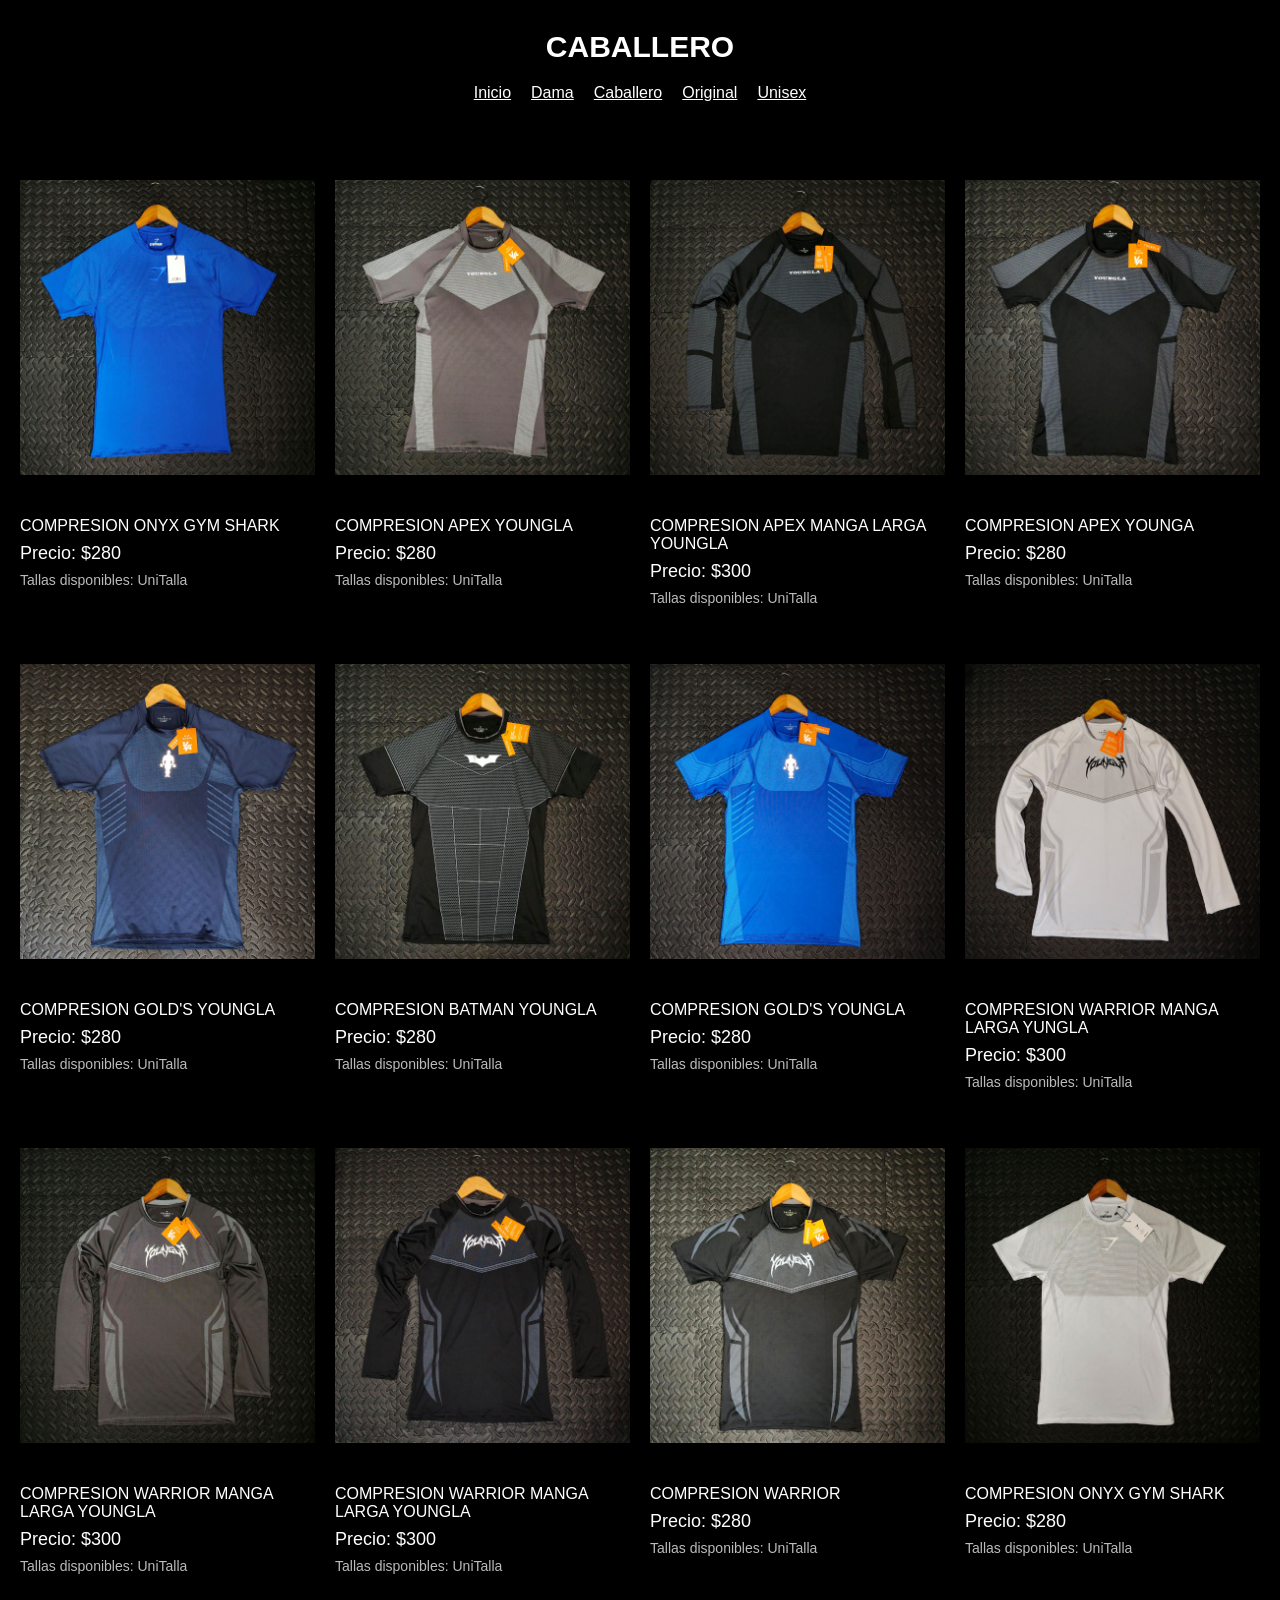
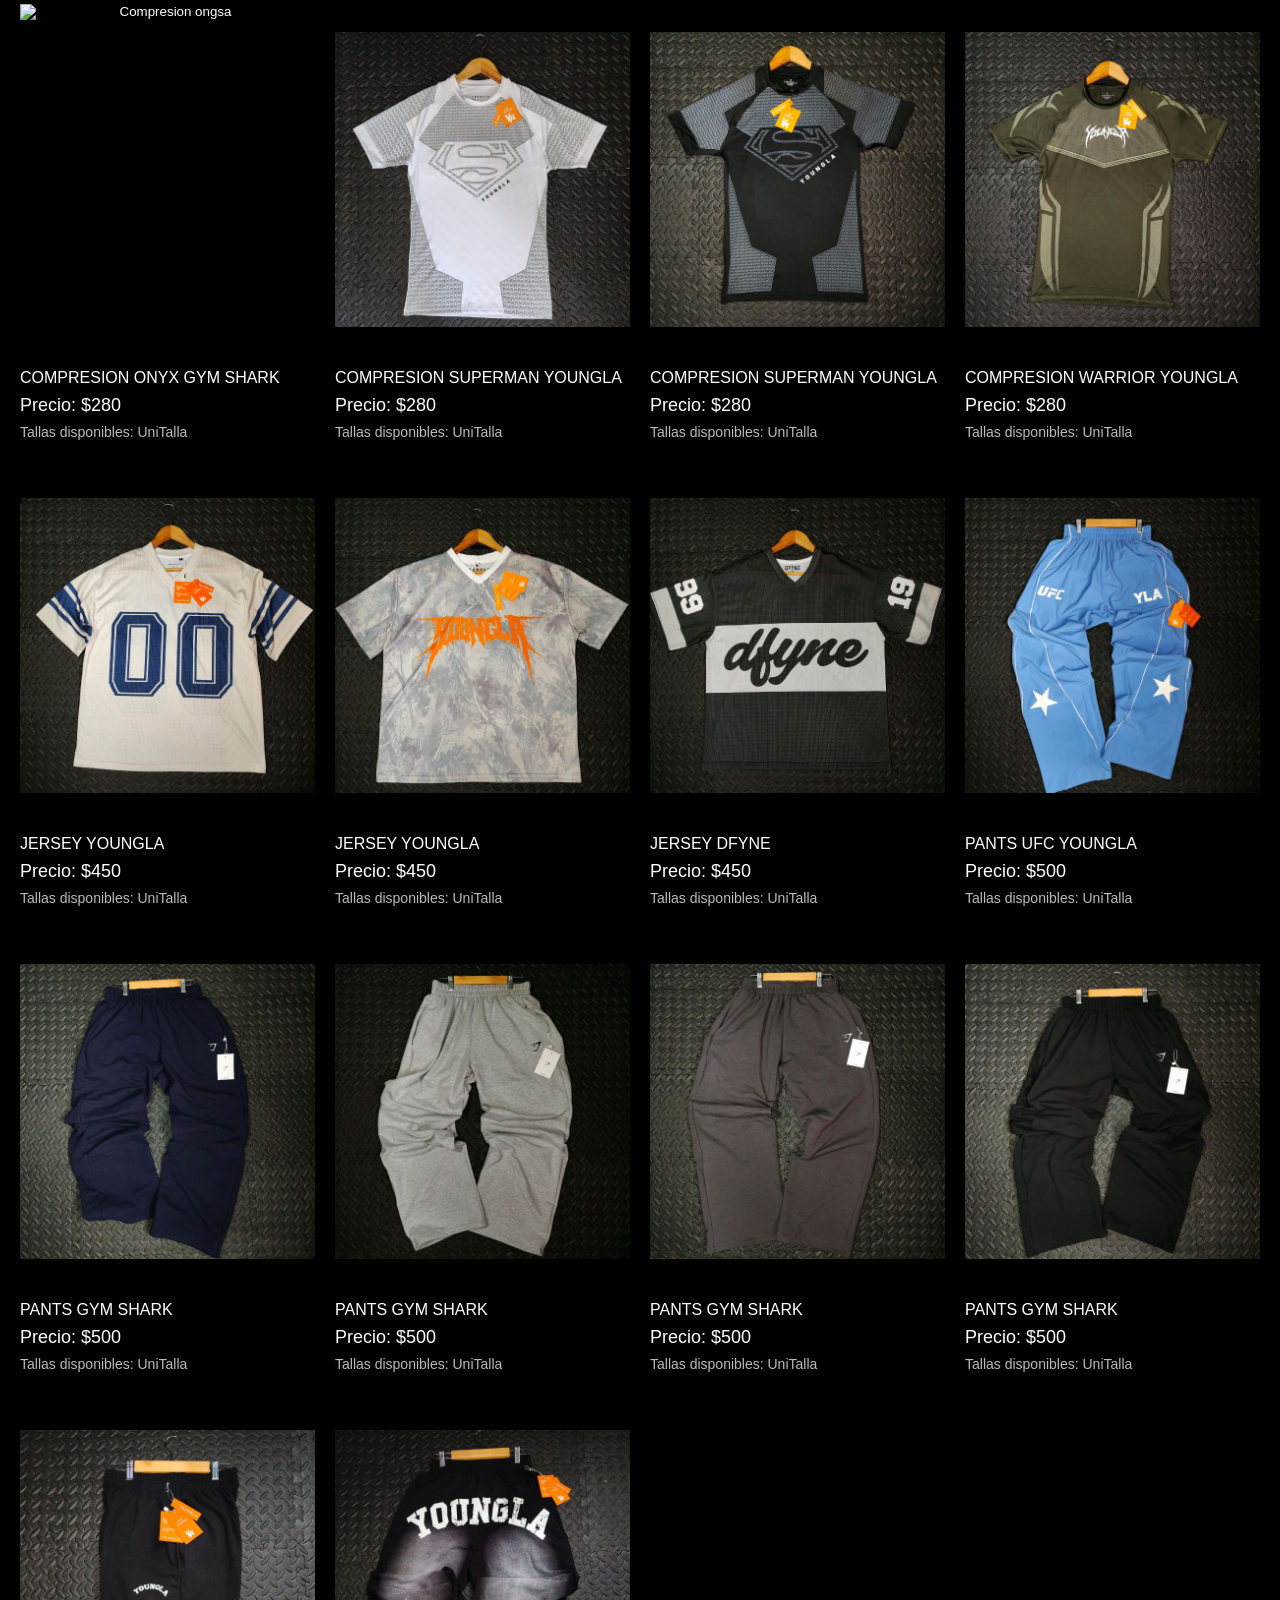
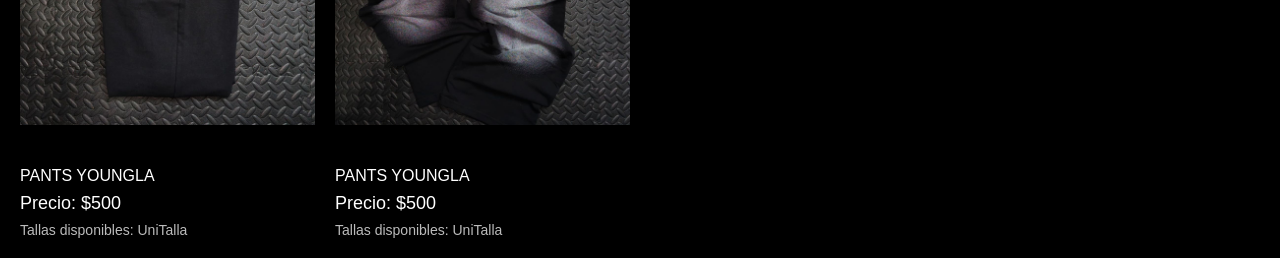
==== commit e78f8dba: "categoría Caballero" ====
--- a/caballero.html
+++ b/caballero.html
@@ -87,57 +87,57 @@
 @media(max-width:850px){.ficha-contenido{grid-template-columns:1fr;gap:25px;padding:18px;}.ficha-info{position:static;}.ficha-fotos img{max-height:65vh;}.ficha-barra{padding:15px 18px;}}
 
 </style></head><body><header><h1>CABALLERO</h1><nav aria-label="Categorías"><a href="index.html">Inicio</a><a href="dama.html">Dama</a><a href="caballero.html">Caballero</a><a href="original.html">Original</a><a href="unisex.html">Unisex</a></nav></header><main class="productos">
-<article class="producto"><button class="abrir-foto" type="button" aria-label="Ver fotos de Compresion ags" data-fotos="caballero/compresion_ags.jpg" data-especificaciones=""><img src="caballero/compresion_ags.jpg" alt="Compresion ags" loading="lazy"></button><h2>Compresion ags</h2><p class="precio">Precio: Consultar</p><p class="tallas">Tallas disponibles: Talla única</p></article>
+<article class="producto"><button class="abrir-foto" type="button" aria-label="Ver fotos de Compresion ags" data-fotos="caballero/compresion_ags.jpg" data-especificaciones=""><img src="caballero/compresion_ags.jpg" alt="Compresion ags" loading="lazy"></button><h2>Compresion Onyx Gym Shark</h2><p class="precio">Precio: $280</p><p class="tallas">Tallas disponibles: UniTalla</p></article>
 
-<article class="producto"><button class="abrir-foto" type="button" aria-label="Ver fotos de Compresion agyla" data-fotos="caballero/compresion_agyla.jpg" data-especificaciones=""><img src="caballero/compresion_agyla.jpg" alt="Compresion agyla" loading="lazy"></button><h2>Compresion agyla</h2><p class="precio">Precio: Consultar</p><p class="tallas">Tallas disponibles: Talla única</p></article>
+<article class="producto"><button class="abrir-foto" type="button" aria-label="Ver fotos de Compresion agyla" data-fotos="caballero/compresion_agyla.jpg" data-especificaciones=""><img src="caballero/compresion_agyla.jpg" alt="Compresion agyla" loading="lazy"></button><h2>Compresion Apex Youngla</h2><p class="precio">Precio: $280</p><p class="tallas">Tallas disponibles: UniTalla </p></article>
 
-<article class="producto"><button class="abrir-foto" type="button" aria-label="Ver fotos de Compresion amlyla" data-fotos="caballero/compresion_amlyla.jpg" data-especificaciones=""><img src="caballero/compresion_amlyla.jpg" alt="Compresion amlyla" loading="lazy"></button><h2>Compresion amlyla</h2><p class="precio">Precio: Consultar</p><p class="tallas">Tallas disponibles: Talla única</p></article>
+<article class="producto"><button class="abrir-foto" type="button" aria-label="Ver fotos de Compresion amlyla" data-fotos="caballero/compresion_amlyla.jpg" data-especificaciones=""><img src="caballero/compresion_amlyla.jpg" alt="Compresion amlyla" loading="lazy"></button><h2>Compresion Apex Manga larga Youngla</h2><p class="precio">Precio: $300</p><p class="tallas">Tallas disponibles: UniTalla</p></article>
 
-<article class="producto"><button class="abrir-foto" type="button" aria-label="Ver fotos de Compresion anyla" data-fotos="caballero/compresion_anyla.jpg" data-especificaciones=""><img src="caballero/compresion_anyla.jpg" alt="Compresion anyla" loading="lazy"></button><h2>Compresion anyla</h2><p class="precio">Precio: Consultar</p><p class="tallas">Tallas disponibles: Talla única</p></article>
+<article class="producto"><button class="abrir-foto" type="button" aria-label="Ver fotos de Compresion anyla" data-fotos="caballero/compresion_anyla.jpg" data-especificaciones=""><img src="caballero/compresion_anyla.jpg" alt="Compresion anyla" loading="lazy"></button><h2>Compresion Apex Younga</h2><p class="precio">Precio: $280</p><p class="tallas">Tallas disponibles: UniTalla</p></article>
 
-<article class="producto"><button class="abrir-foto" type="button" aria-label="Ver fotos de Compresion ayla" data-fotos="caballero/compresion_ayla.jpg" data-especificaciones=""><img src="caballero/compresion_ayla.jpg" alt="Compresion ayla" loading="lazy"></button><h2>Compresion ayla</h2><p class="precio">Precio: Consultar</p><p class="tallas">Tallas disponibles: Talla única</p></article>
+<article class="producto"><button class="abrir-foto" type="button" aria-label="Ver fotos de Compresion ayla" data-fotos="caballero/compresion_ayla.jpg" data-especificaciones=""><img src="caballero/compresion_ayla.jpg" alt="Compresion ayla" loading="lazy"></button><h2>Compresion Gold's Youngla</h2><p class="precio">Precio: $280</p><p class="tallas">Tallas disponibles: UniTalla</p></article>
 
-<article class="producto"><button class="abrir-foto" type="button" aria-label="Ver fotos de Compresion bnyla" data-fotos="caballero/compresion_bnyla.jpg" data-especificaciones=""><img src="caballero/compresion_bnyla.jpg" alt="Compresion bnyla" loading="lazy"></button><h2>Compresion bnyla</h2><p class="precio">Precio: Consultar</p><p class="tallas">Tallas disponibles: Talla única</p></article>
+<article class="producto"><button class="abrir-foto" type="button" aria-label="Ver fotos de Compresion bnyla" data-fotos="caballero/compresion_bnyla.jpg" data-especificaciones=""><img src="caballero/compresion_bnyla.jpg" alt="Compresion bnyla" loading="lazy"></button><h2>Compresion Batman Youngla</h2><p class="precio">Precio: $280</p><p class="tallas">Tallas disponibles: UniTalla</p></article>
 
-<article class="producto"><button class="abrir-foto" type="button" aria-label="Ver fotos de Compresion mcayla" data-fotos="caballero/compresion_mcayla.jpg" data-especificaciones=""><img src="caballero/compresion_mcayla.jpg" alt="Compresion mcayla" loading="lazy"></button><h2>Compresion mcayla</h2><p class="precio">Precio: Consultar</p><p class="tallas">Tallas disponibles: Talla única</p></article>
+<article class="producto"><button class="abrir-foto" type="button" aria-label="Ver fotos de Compresion mcayla" data-fotos="caballero/compresion_mcayla.jpg" data-especificaciones=""><img src="caballero/compresion_mcayla.jpg" alt="Compresion mcayla" loading="lazy"></button><h2>Compresion Gold's Youngla</h2><p class="precio">Precio: $280</p><p class="tallas">Tallas disponibles: UniTalla</p></article>
 
-<article class="producto"><button class="abrir-foto" type="button" aria-label="Ver fotos de Compresion mlbyla" data-fotos="caballero/compresion_mlbyla.jpg" data-especificaciones=""><img src="caballero/compresion_mlbyla.jpg" alt="Compresion mlbyla" loading="lazy"></button><h2>Compresion mlbyla</h2><p class="precio">Precio: Consultar</p><p class="tallas">Tallas disponibles: Talla única</p></article>
+<article class="producto"><button class="abrir-foto" type="button" aria-label="Ver fotos de Compresion mlbyla" data-fotos="caballero/compresion_mlbyla.jpg" data-especificaciones=""><img src="caballero/compresion_mlbyla.jpg" alt="Compresion mlbyla" loading="lazy"></button><h2>Compresion Warrior Manga larga Yungla</h2><p class="precio">Precio: $300</p><p class="tallas">Tallas disponibles: UniTalla</p></article>
 
-<article class="producto"><button class="abrir-foto" type="button" aria-label="Ver fotos de Compresion mlgyla" data-fotos="caballero/compresion_mlgyla.jpg" data-especificaciones=""><img src="caballero/compresion_mlgyla.jpg" alt="Compresion mlgyla" loading="lazy"></button><h2>Compresion mlgyla</h2><p class="precio">Precio: Consultar</p><p class="tallas">Tallas disponibles: Talla única</p></article>
+<article class="producto"><button class="abrir-foto" type="button" aria-label="Ver fotos de Compresion mlgyla" data-fotos="caballero/compresion_mlgyla.jpg" data-especificaciones=""><img src="caballero/compresion_mlgyla.jpg" alt="Compresion mlgyla" loading="lazy"></button><h2>Compresion Warrior Manga larga Youngla</h2><p class="precio">Precio: $300</p><p class="tallas">Tallas disponibles: UniTalla</p></article>
 
-<article class="producto"><button class="abrir-foto" type="button" aria-label="Ver fotos de Compresion mlyla" data-fotos="caballero/compresion_mlyla.jpg" data-especificaciones=""><img src="caballero/compresion_mlyla.jpg" alt="Compresion mlyla" loading="lazy"></button><h2>Compresion mlyla</h2><p class="precio">Precio: Consultar</p><p class="tallas">Tallas disponibles: Talla única</p></article>
+<article class="producto"><button class="abrir-foto" type="button" aria-label="Ver fotos de Compresion mlyla" data-fotos="caballero/compresion_mlyla.jpg" data-especificaciones=""><img src="caballero/compresion_mlyla.jpg" alt="Compresion mlyla" loading="lazy"></button><h2>Compresion Warrior Manga larga Youngla</h2><p class="precio">Precio: $300</p><p class="tallas">Tallas disponibles: UniTalla</p></article>
 
-<article class="producto"><button class="abrir-foto" type="button" aria-label="Ver fotos de Compresion nyla" data-fotos="caballero/compresion_nyla.jpg" data-especificaciones=""><img src="caballero/compresion_nyla.jpg" alt="Compresion nyla" loading="lazy"></button><h2>Compresion nyla</h2><p class="precio">Precio: Consultar</p><p class="tallas">Tallas disponibles: Talla única</p></article>
+<article class="producto"><button class="abrir-foto" type="button" aria-label="Ver fotos de Compresion nyla" data-fotos="caballero/compresion_nyla.jpg" data-especificaciones=""><img src="caballero/compresion_nyla.jpg" alt="Compresion nyla" loading="lazy"></button><h2>Compresion Warrior</h2><p class="precio">Precio: $280</p><p class="tallas">Tallas disponibles: UniTalla</p></article>
 
-<article class="producto"><button class="abrir-foto" type="button" aria-label="Ver fotos de Compresion obgs" data-fotos="caballero/compresion_obgs.jpg" data-especificaciones=""><img src="caballero/compresion_obgs.jpg" alt="Compresion obgs" loading="lazy"></button><h2>Compresion obgs</h2><p class="precio">Precio: Consultar</p><p class="tallas">Tallas disponibles: Talla única</p></article>
+<article class="producto"><button class="abrir-foto" type="button" aria-label="Ver fotos de Compresion obgs" data-fotos="caballero/compresion_obgs.jpg" data-especificaciones=""><img src="caballero/compresion_obgs.jpg" alt="Compresion obgs" loading="lazy"></button><h2>Compresion Onyx Gym Shark</h2><p class="precio">Precio: $280</p><p class="tallas">Tallas disponibles: UniTalla</p></article>
 
-<article class="producto"><button class="abrir-foto" type="button" aria-label="Ver fotos de Compresion ongsa" data-fotos="caballero/compresion_ongsa.jpg" data-especificaciones=""><img src="caballero/compresion_ongsa.jpg" alt="Compresion ongsa" loading="lazy"></button><h2>Compresion ongsa</h2><p class="precio">Precio: Consultar</p><p class="tallas">Tallas disponibles: Talla única</p></article>
+<article class="producto"><button class="abrir-foto" type="button" aria-label="Ver fotos de Compresion ongsa" data-fotos="caballero/compresion_ongsa.jpg" data-especificaciones=""><img src="caballero/compresion_ongsa.jpg" alt="Compresion ongsa" loading="lazy"></button><h2>Compresion Onyx Gym Shark</h2><p class="precio">Precio: $280</p><p class="tallas">Tallas disponibles: UniTalla</p></article>
 
-<article class="producto"><button class="abrir-foto" type="button" aria-label="Ver fotos de Compresion sbyla" data-fotos="caballero/compresion_sbyla.jpg" data-especificaciones=""><img src="caballero/compresion_sbyla.jpg" alt="Compresion sbyla" loading="lazy"></button><h2>Compresion sbyla</h2><p class="precio">Precio: Consultar</p><p class="tallas">Tallas disponibles: Talla única</p></article>
+<article class="producto"><button class="abrir-foto" type="button" aria-label="Ver fotos de Compresion sbyla" data-fotos="caballero/compresion_sbyla.jpg" data-especificaciones=""><img src="caballero/compresion_sbyla.jpg" alt="Compresion sbyla" loading="lazy"></button><h2>Compresion Superman Youngla</h2><p class="precio">Precio: $280</p><p class="tallas">Tallas disponibles: UniTalla</p></article>
 
-<article class="producto"><button class="abrir-foto" type="button" aria-label="Ver fotos de Compresion snyla" data-fotos="caballero/compresion_snyla.jpg" data-especificaciones=""><img src="caballero/compresion_snyla.jpg" alt="Compresion snyla" loading="lazy"></button><h2>Compresion snyla</h2><p class="precio">Precio: Consultar</p><p class="tallas">Tallas disponibles: Talla única</p></article>
+<article class="producto"><button class="abrir-foto" type="button" aria-label="Ver fotos de Compresion snyla" data-fotos="caballero/compresion_snyla.jpg" data-especificaciones=""><img src="caballero/compresion_snyla.jpg" alt="Compresion snyla" loading="lazy"></button><h2>Compresion Superman Youngla</h2><p class="precio">Precio: $280</p><p class="tallas">Tallas disponibles: UniTalla</p></article>
 
-<article class="producto"><button class="abrir-foto" type="button" aria-label="Ver fotos de Compresion vyla" data-fotos="caballero/compresion_vyla.jpg" data-especificaciones=""><img src="caballero/compresion_vyla.jpg" alt="Compresion vyla" loading="lazy"></button><h2>Compresion vyla</h2><p class="precio">Precio: Consultar</p><p class="tallas">Tallas disponibles: Talla única</p></article>
+<article class="producto"><button class="abrir-foto" type="button" aria-label="Ver fotos de Compresion vyla" data-fotos="caballero/compresion_vyla.jpg" data-especificaciones=""><img src="caballero/compresion_vyla.jpg" alt="Compresion vyla" loading="lazy"></button><h2>Compresion Warrior Youngla</h2><p class="precio">Precio: $280</p><p class="tallas">Tallas disponibles: UniTalla</p></article>
 
-<article class="producto"><button class="abrir-foto" type="button" aria-label="Ver fotos de Jersey 00yla" data-fotos="caballero/jersey_00yla.jpg" data-especificaciones=""><img src="caballero/jersey_00yla.jpg" alt="Jersey 00yla" loading="lazy"></button><h2>Jersey 00yla</h2><p class="precio">Precio: Consultar</p><p class="tallas">Tallas disponibles: Talla única</p></article>
+<article class="producto"><button class="abrir-foto" type="button" aria-label="Ver fotos de Jersey 00yla" data-fotos="caballero/jersey_00yla.jpg" data-especificaciones=""><img src="caballero/jersey_00yla.jpg" alt="Jersey 00yla" loading="lazy"></button><h2>Jersey Youngla</h2><p class="precio">Precio: $450</p><p class="tallas">Tallas disponibles: UniTalla</p></article>
 
-<article class="producto"><button class="abrir-foto" type="button" aria-label="Ver fotos de Jersey cyla" data-fotos="caballero/jersey_cyla.jpg" data-especificaciones=""><img src="caballero/jersey_cyla.jpg" alt="Jersey cyla" loading="lazy"></button><h2>Jersey cyla</h2><p class="precio">Precio: Consultar</p><p class="tallas">Tallas disponibles: Talla única</p></article>
+<article class="producto"><button class="abrir-foto" type="button" aria-label="Ver fotos de Jersey cyla" data-fotos="caballero/jersey_cyla.jpg" data-especificaciones=""><img src="caballero/jersey_cyla.jpg" alt="Jersey cyla" loading="lazy"></button><h2>Jersey Youngla</h2><p class="precio">Precio: $450</p><p class="tallas">Tallas disponibles: UniTalla</p></article>
 
-<article class="producto"><button class="abrir-foto" type="button" aria-label="Ver fotos de Jersey ndfyne" data-fotos="caballero/jersey_ndfyne.jpg" data-especificaciones=""><img src="caballero/jersey_ndfyne.jpg" alt="Jersey ndfyne" loading="lazy"></button><h2>Jersey ndfyne</h2><p class="precio">Precio: Consultar</p><p class="tallas">Tallas disponibles: Talla única</p></article>
+<article class="producto"><button class="abrir-foto" type="button" aria-label="Ver fotos de Jersey ndfyne" data-fotos="caballero/jersey_ndfyne.jpg" data-especificaciones=""><img src="caballero/jersey_ndfyne.jpg" alt="Jersey ndfyne" loading="lazy"></button><h2>Jersey Dfyne</h2><p class="precio">Precio: $450</p><p class="tallas">Tallas disponibles: UniTalla</p></article>
 
-<article class="producto"><button class="abrir-foto" type="button" aria-label="Ver fotos de Pants acufcyla" data-fotos="caballero/pants_acufcyla.jpg" data-especificaciones=""><img src="caballero/pants_acufcyla.jpg" alt="Pants acufcyla" loading="lazy"></button><h2>Pants acufcyla</h2><p class="precio">Precio: Consultar</p><p class="tallas">Tallas disponibles: Talla única</p></article>
+<article class="producto"><button class="abrir-foto" type="button" aria-label="Ver fotos de Pants acufcyla" data-fotos="caballero/pants_acufcyla.jpg" data-especificaciones=""><img src="caballero/pants_acufcyla.jpg" alt="Pants acufcyla" loading="lazy"></button><h2>Pants UFC Youngla</h2><p class="precio">Precio: $500</p><p class="tallas">Tallas disponibles: UniTalla</p></article>
 
-<article class="producto"><button class="abrir-foto" type="button" aria-label="Ver fotos de Pants ags" data-fotos="caballero/pants_ags.jpg" data-especificaciones=""><img src="caballero/pants_ags.jpg" alt="Pants ags" loading="lazy"></button><h2>Pants ags</h2><p class="precio">Precio: Consultar</p><p class="tallas">Tallas disponibles: Talla única</p></article>
+<article class="producto"><button class="abrir-foto" type="button" aria-label="Ver fotos de Pants ags" data-fotos="caballero/pants_ags.jpg" data-especificaciones=""><img src="caballero/pants_ags.jpg" alt="Pants ags" loading="lazy"></button><h2>Pants Gym Shark</h2><p class="precio">Precio: $500</p><p class="tallas">Tallas disponibles: UniTalla</p></article>
 
-<article class="producto"><button class="abrir-foto" type="button" aria-label="Ver fotos de Pants gcgs" data-fotos="caballero/pants_gcgs.jpg" data-especificaciones=""><img src="caballero/pants_gcgs.jpg" alt="Pants gcgs" loading="lazy"></button><h2>Pants gcgs</h2><p class="precio">Precio: Consultar</p><p class="tallas">Tallas disponibles: Talla única</p></article>
+<article class="producto"><button class="abrir-foto" type="button" aria-label="Ver fotos de Pants gcgs" data-fotos="caballero/pants_gcgs.jpg" data-especificaciones=""><img src="caballero/pants_gcgs.jpg" alt="Pants gcgs" loading="lazy"></button><h2>Pants Gym Shark</h2><p class="precio">Precio: $500</p><p class="tallas">Tallas disponibles: UniTalla</p></article>
 
-<article class="producto"><button class="abrir-foto" type="button" aria-label="Ver fotos de Pants ggs" data-fotos="caballero/pants_ggs.jpg" data-especificaciones=""><img src="caballero/pants_ggs.jpg" alt="Pants ggs" loading="lazy"></button><h2>Pants ggs</h2><p class="precio">Precio: Consultar</p><p class="tallas">Tallas disponibles: Talla única</p></article>
+<article class="producto"><button class="abrir-foto" type="button" aria-label="Ver fotos de Pants ggs" data-fotos="caballero/pants_ggs.jpg" data-especificaciones=""><img src="caballero/pants_ggs.jpg" alt="Pants ggs" loading="lazy"></button><h2>Pants Gym Shark</h2><p class="precio">Precio: $500</p><p class="tallas">Tallas disponibles: UniTalla</p></article>
 
-<article class="producto"><button class="abrir-foto" type="button" aria-label="Ver fotos de Pants ngs" data-fotos="caballero/pants_ngs.jpg" data-especificaciones=""><img src="caballero/pants_ngs.jpg" alt="Pants ngs" loading="lazy"></button><h2>Pants ngs</h2><p class="precio">Precio: Consultar</p><p class="tallas">Tallas disponibles: Talla única</p></article>
+<article class="producto"><button class="abrir-foto" type="button" aria-label="Ver fotos de Pants ngs" data-fotos="caballero/pants_ngs.jpg" data-especificaciones=""><img src="caballero/pants_ngs.jpg" alt="Pants ngs" loading="lazy"></button><h2>Pants Gym Shark</h2><p class="precio">Precio: $500</p><p class="tallas">Tallas disponibles: UniTalla</p></article>
 
-<article class="producto"><button class="abrir-foto" type="button" aria-label="Ver fotos de Pants nsyla" data-fotos="caballero/pants_nsyla.jpg" data-especificaciones=""><img src="caballero/pants_nsyla.jpg" alt="Pants nsyla" loading="lazy"></button><h2>Pants nsyla</h2><p class="precio">Precio: Consultar</p><p class="tallas">Tallas disponibles: Talla única</p></article>
+<article class="producto"><button class="abrir-foto" type="button" aria-label="Ver fotos de Pants nsyla" data-fotos="caballero/pants_nsyla.jpg" data-especificaciones=""><img src="caballero/pants_nsyla.jpg" alt="Pants nsyla" loading="lazy"></button><h2>Pants Youngla</h2><p class="precio">Precio: $500</p><p class="tallas">Tallas disponibles: UniTalla</p></article>
 
-<article class="producto"><button class="abrir-foto" type="button" aria-label="Ver fotos de Pants nyla" data-fotos="caballero/pants_nyla.jpg" data-especificaciones=""><img src="caballero/pants_nyla.jpg" alt="Pants nyla" loading="lazy"></button><h2>Pants nyla</h2><p class="precio">Precio: Consultar</p><p class="tallas">Tallas disponibles: Talla única</p></article>
+<article class="producto"><button class="abrir-foto" type="button" aria-label="Ver fotos de Pants nyla" data-fotos="caballero/pants_nyla.jpg" data-especificaciones=""><img src="caballero/pants_nyla.jpg" alt="Pants nyla" loading="lazy"></button><h2>Pants Youngla</h2><p class="precio">Precio: $500</p><p class="tallas">Tallas disponibles: UniTalla</p></article>
 </main><script>
 
 // Edita data-fotos y data-especificaciones en el botón de cada producto.
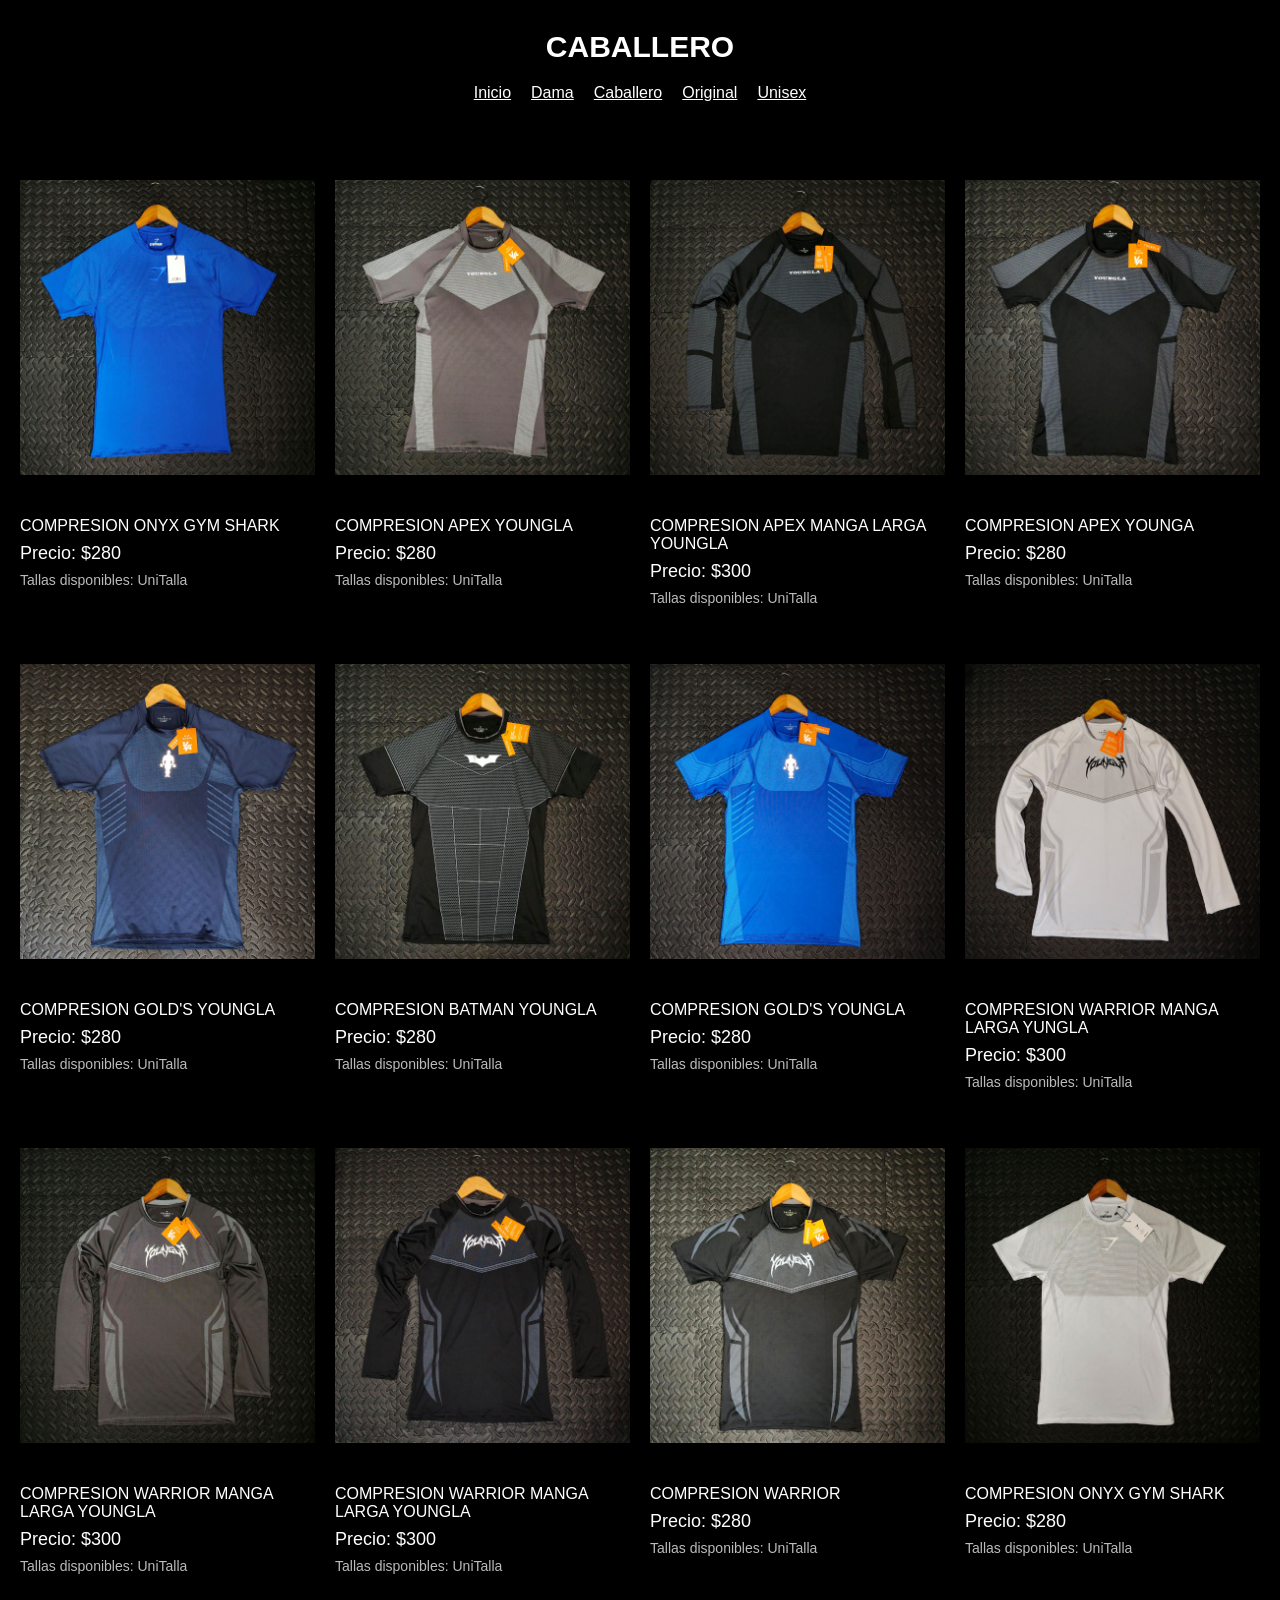
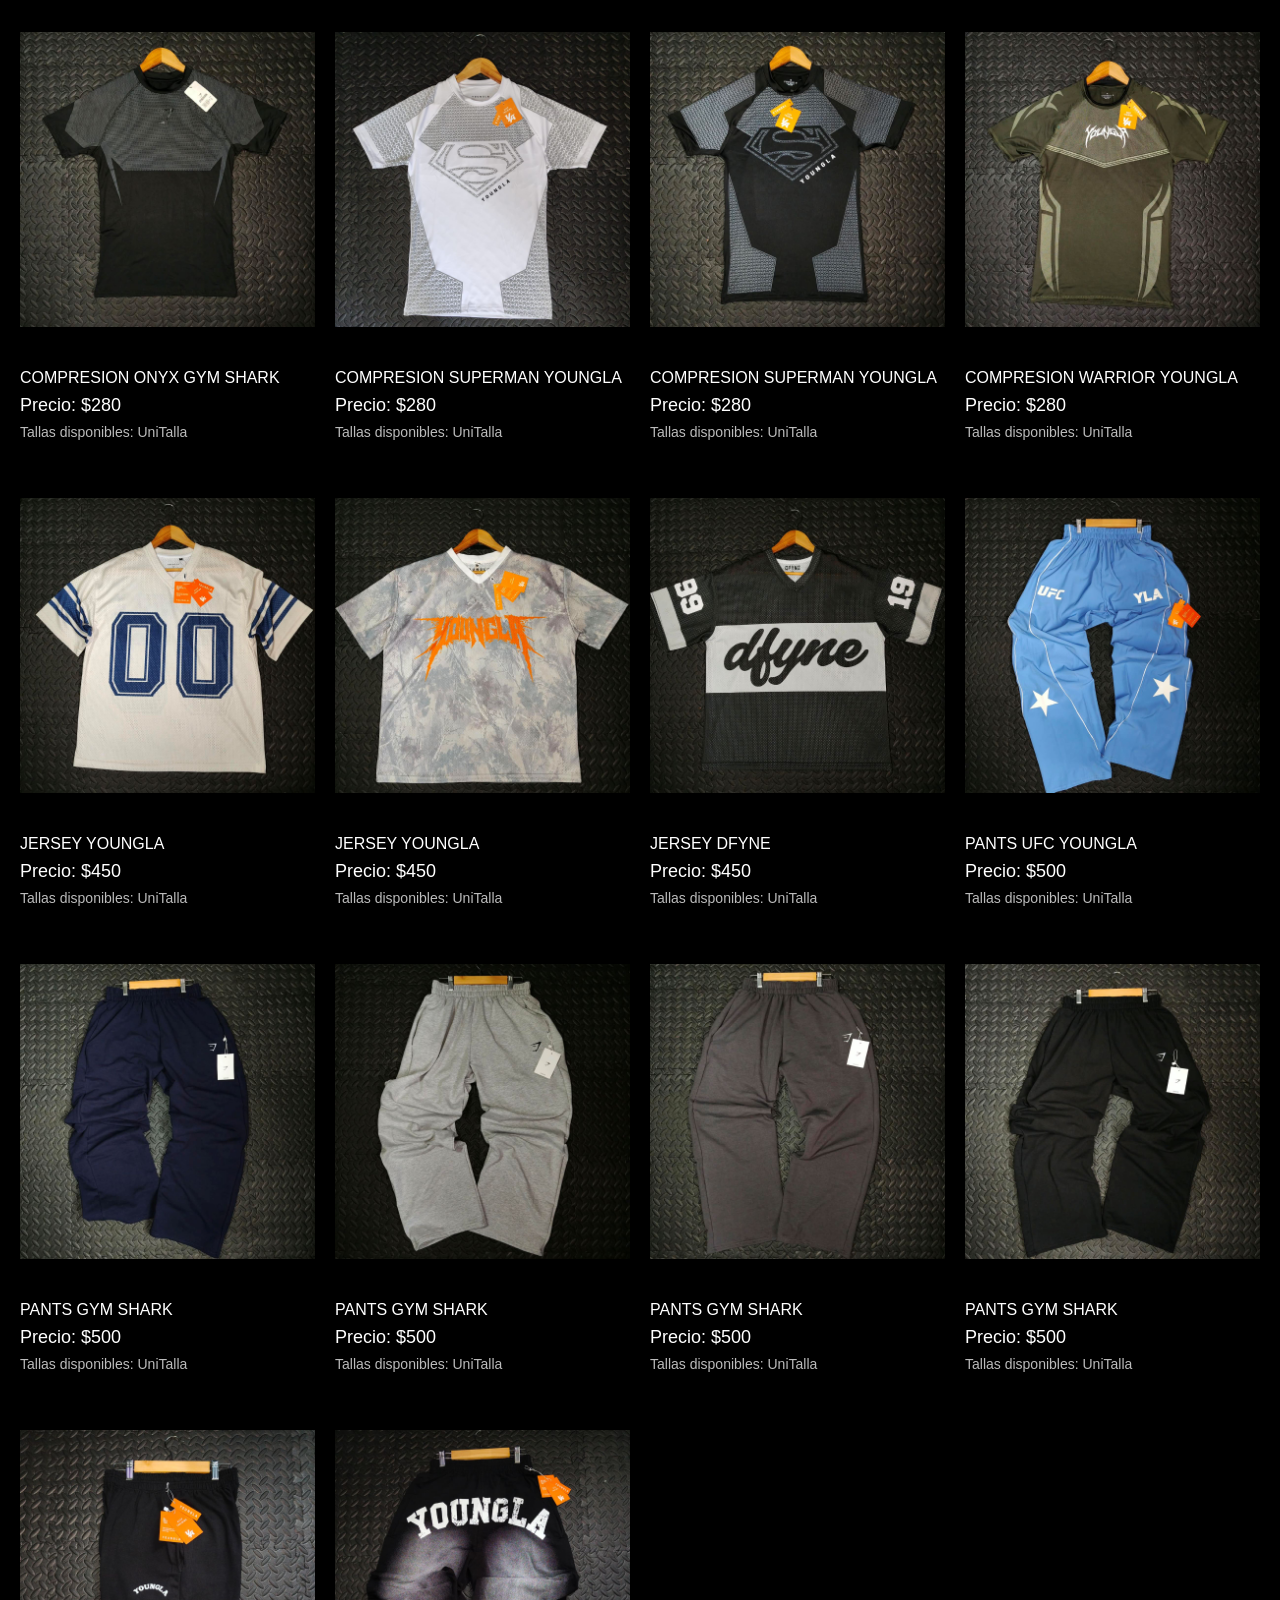
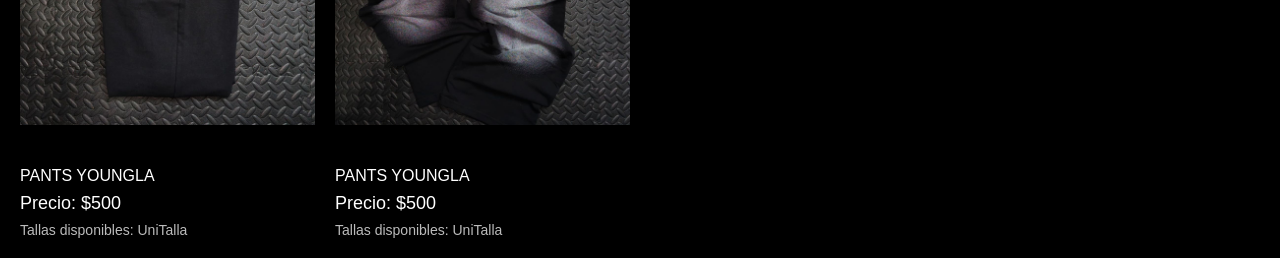
==== commit 73fbca63: "prueba" ====
--- a/caballero.html
+++ b/caballero.html
@@ -111,7 +111,7 @@
 
 <article class="producto"><button class="abrir-foto" type="button" aria-label="Ver fotos de Compresion obgs" data-fotos="caballero/compresion_obgs.jpg" data-especificaciones=""><img src="caballero/compresion_obgs.jpg" alt="Compresion obgs" loading="lazy"></button><h2>Compresion Onyx Gym Shark</h2><p class="precio">Precio: $280</p><p class="tallas">Tallas disponibles: UniTalla</p></article>
 
-<article class="producto"><button class="abrir-foto" type="button" aria-label="Ver fotos de Compresion ongsa" data-fotos="caballero/compresion_ongsa.jpg" data-especificaciones=""><img src="caballero/compresion_ongsa.jpg" alt="Compresion ongsa" loading="lazy"></button><h2>Compresion Onyx Gym Shark</h2><p class="precio">Precio: $280</p><p class="tallas">Tallas disponibles: UniTalla</p></article>
+<article class="producto"><button class="abrir-foto" type="button" aria-label="Ver fotos de Compresion ongsa" data-fotos="caballero/compresion_ongs.jpg" data-especificaciones=""><img src="caballero/compresion_ongs.jpg" alt="Compresion ongsa" loading="lazy"></button><h2>Compresion Onyx Gym Shark</h2><p class="precio">Precio: $280</p><p class="tallas">Tallas disponibles: UniTalla</p></article>
 
 <article class="producto"><button class="abrir-foto" type="button" aria-label="Ver fotos de Compresion sbyla" data-fotos="caballero/compresion_sbyla.jpg" data-especificaciones=""><img src="caballero/compresion_sbyla.jpg" alt="Compresion sbyla" loading="lazy"></button><h2>Compresion Superman Youngla</h2><p class="precio">Precio: $280</p><p class="tallas">Tallas disponibles: UniTalla</p></article>
 
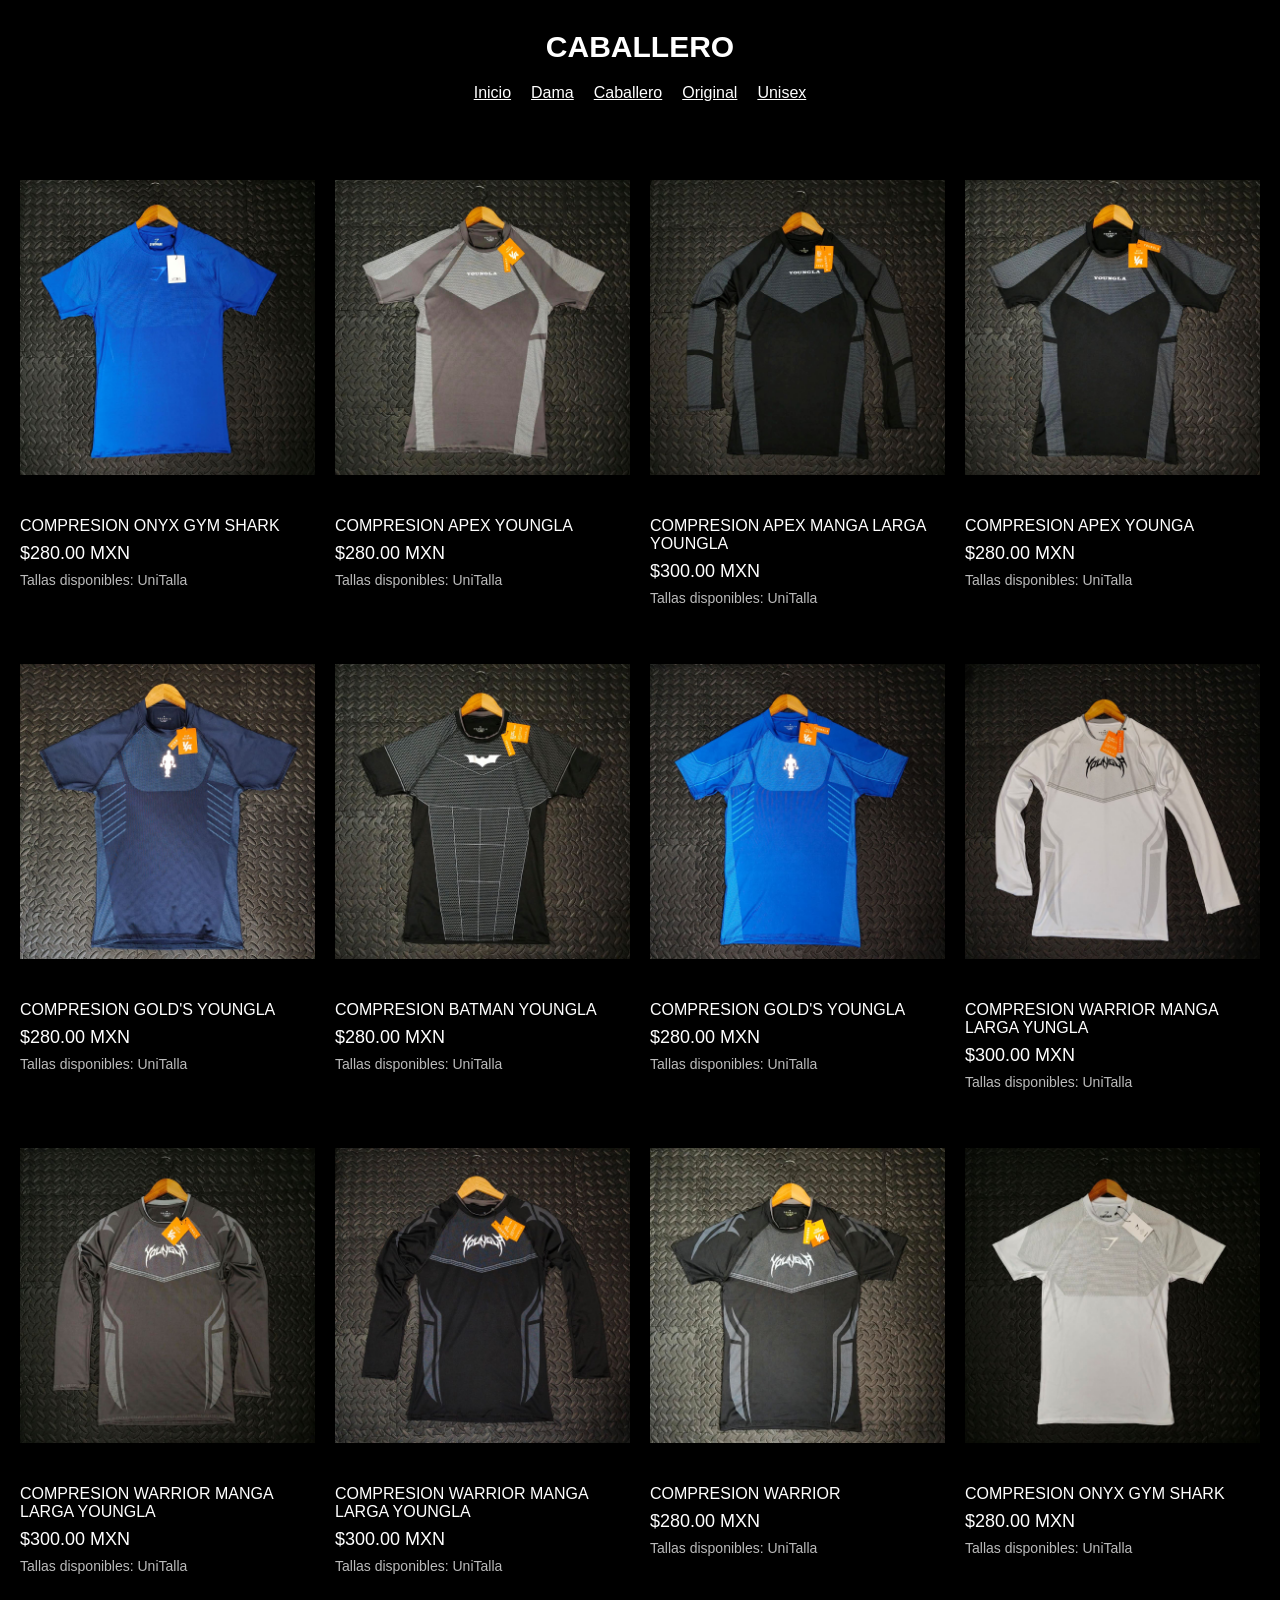
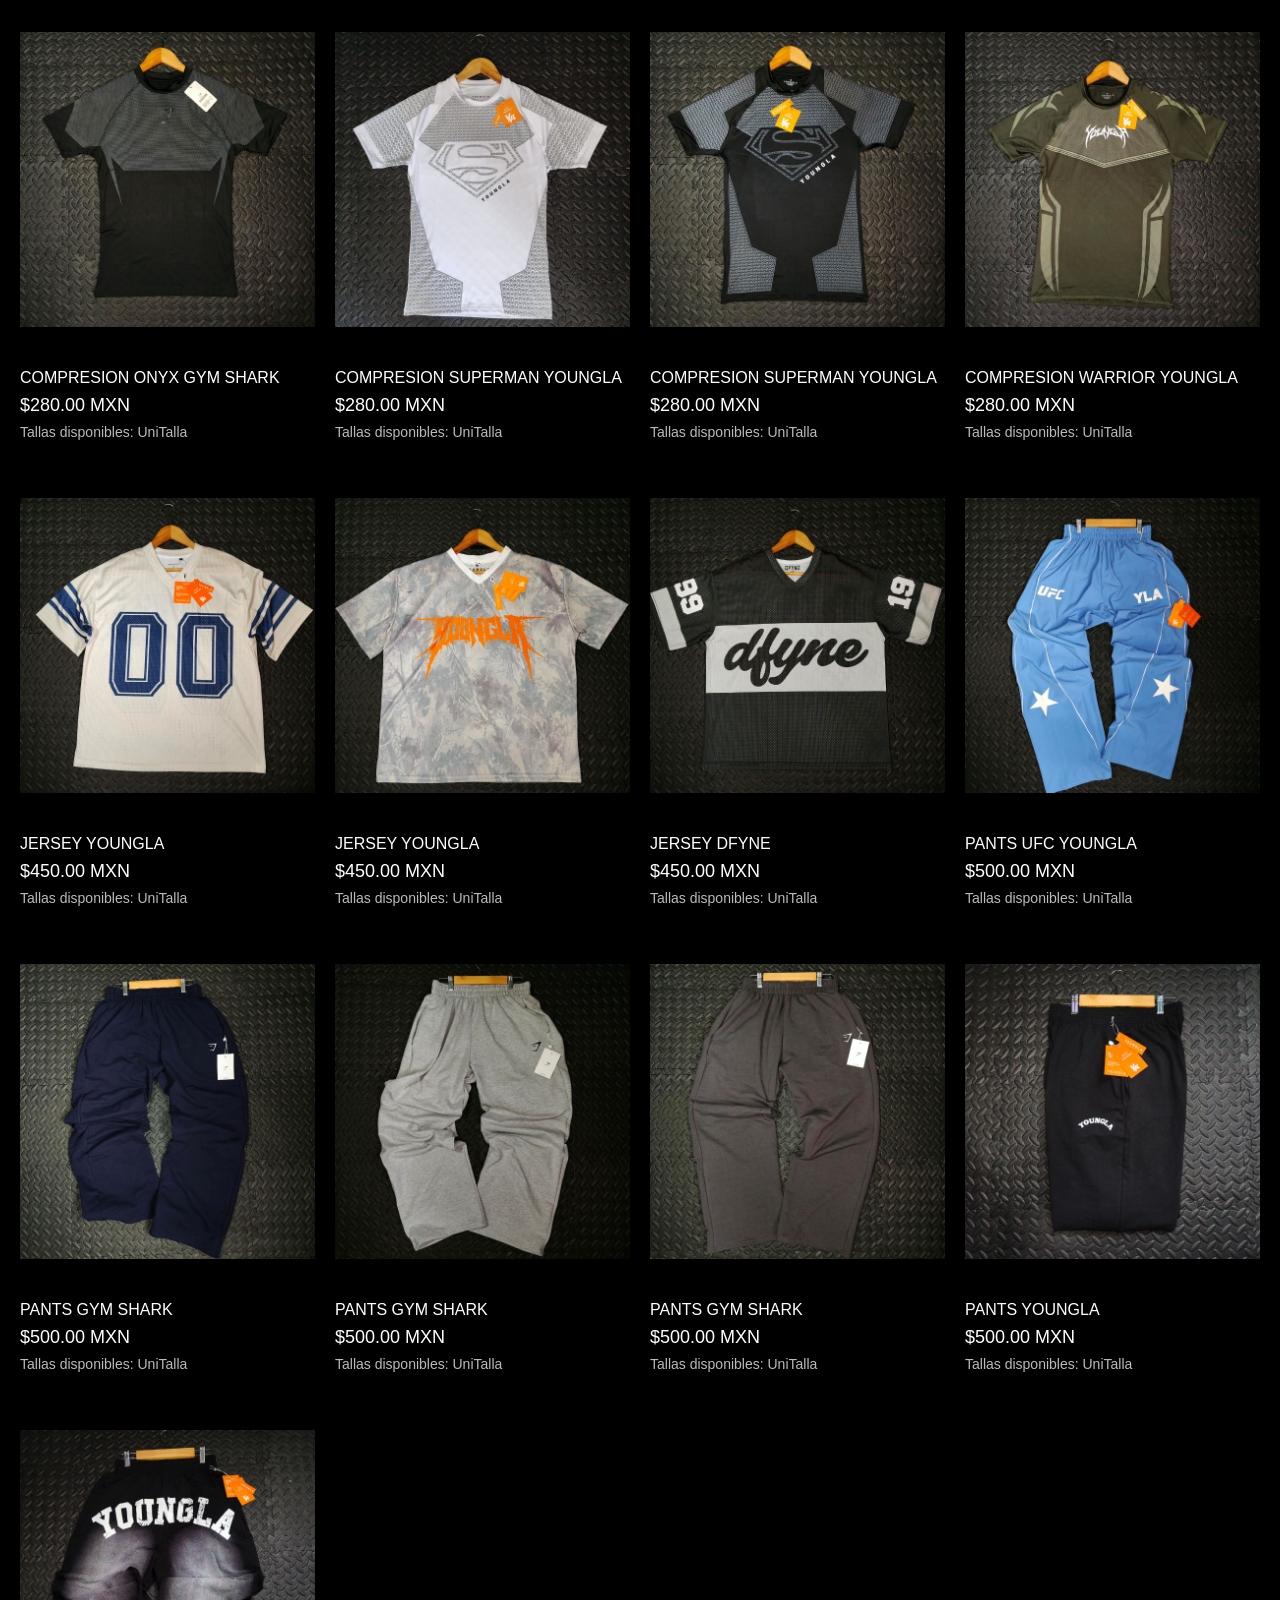
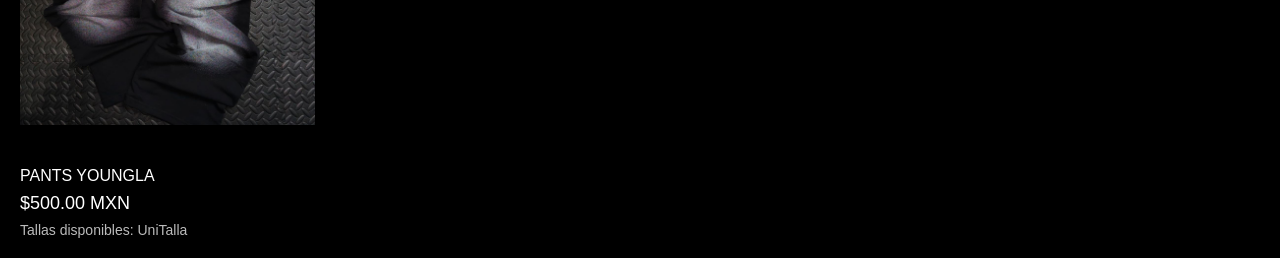
==== commit 67c14284: "act23nov" ====
--- a/caballero.html
+++ b/caballero.html
@@ -87,57 +87,55 @@
 @media(max-width:850px){.ficha-contenido{grid-template-columns:1fr;gap:25px;padding:18px;}.ficha-info{position:static;}.ficha-fotos img{max-height:65vh;}.ficha-barra{padding:15px 18px;}}
 
 </style></head><body><header><h1>CABALLERO</h1><nav aria-label="Categorías"><a href="index.html">Inicio</a><a href="dama.html">Dama</a><a href="caballero.html">Caballero</a><a href="original.html">Original</a><a href="unisex.html">Unisex</a></nav></header><main class="productos">
-<article class="producto"><button class="abrir-foto" type="button" aria-label="Ver fotos de Compresion ags" data-fotos="caballero/compresion_ags.jpg" data-especificaciones=""><img src="caballero/compresion_ags.jpg" alt="Compresion ags" loading="lazy"></button><h2>Compresion Onyx Gym Shark</h2><p class="precio">Precio: $280</p><p class="tallas">Tallas disponibles: UniTalla</p></article>
+<article class="producto"><button class="abrir-foto" type="button" aria-label="Ver fotos de Compresion ags" data-fotos="caballero/compresion_ags.jpg" data-especificaciones=""><img src="caballero/compresion_ags.jpg" alt="Compresion ags" loading="lazy"></button><h2>Compresion Onyx Gym Shark</h2><p class="precio">$280.00 MXN</p><p class="tallas">Tallas disponibles: UniTalla</p></article>
 
-<article class="producto"><button class="abrir-foto" type="button" aria-label="Ver fotos de Compresion agyla" data-fotos="caballero/compresion_agyla.jpg" data-especificaciones=""><img src="caballero/compresion_agyla.jpg" alt="Compresion agyla" loading="lazy"></button><h2>Compresion Apex Youngla</h2><p class="precio">Precio: $280</p><p class="tallas">Tallas disponibles: UniTalla </p></article>
+<article class="producto"><button class="abrir-foto" type="button" aria-label="Ver fotos de Compresion agyla" data-fotos="caballero/compresion_agyla.jpg" data-especificaciones=""><img src="caballero/compresion_agyla.jpg" alt="Compresion agyla" loading="lazy"></button><h2>Compresion Apex Youngla</h2><p class="precio">$280.00 MXN</p><p class="tallas">Tallas disponibles: UniTalla </p></article>
 
-<article class="producto"><button class="abrir-foto" type="button" aria-label="Ver fotos de Compresion amlyla" data-fotos="caballero/compresion_amlyla.jpg" data-especificaciones=""><img src="caballero/compresion_amlyla.jpg" alt="Compresion amlyla" loading="lazy"></button><h2>Compresion Apex Manga larga Youngla</h2><p class="precio">Precio: $300</p><p class="tallas">Tallas disponibles: UniTalla</p></article>
+<article class="producto"><button class="abrir-foto" type="button" aria-label="Ver fotos de Compresion amlyla" data-fotos="caballero/compresion_amlyla.jpg" data-especificaciones=""><img src="caballero/compresion_amlyla.jpg" alt="Compresion amlyla" loading="lazy"></button><h2>Compresion Apex Manga larga Youngla</h2><p class="precio">$300.00 MXN</p><p class="tallas">Tallas disponibles: UniTalla</p></article>
 
-<article class="producto"><button class="abrir-foto" type="button" aria-label="Ver fotos de Compresion anyla" data-fotos="caballero/compresion_anyla.jpg" data-especificaciones=""><img src="caballero/compresion_anyla.jpg" alt="Compresion anyla" loading="lazy"></button><h2>Compresion Apex Younga</h2><p class="precio">Precio: $280</p><p class="tallas">Tallas disponibles: UniTalla</p></article>
+<article class="producto"><button class="abrir-foto" type="button" aria-label="Ver fotos de Compresion anyla" data-fotos="caballero/compresion_anyla.jpg" data-especificaciones=""><img src="caballero/compresion_anyla.jpg" alt="Compresion anyla" loading="lazy"></button><h2>Compresion Apex Younga</h2><p class="precio">$280.00 MXN</p><p class="tallas">Tallas disponibles: UniTalla</p></article>
 
-<article class="producto"><button class="abrir-foto" type="button" aria-label="Ver fotos de Compresion ayla" data-fotos="caballero/compresion_ayla.jpg" data-especificaciones=""><img src="caballero/compresion_ayla.jpg" alt="Compresion ayla" loading="lazy"></button><h2>Compresion Gold's Youngla</h2><p class="precio">Precio: $280</p><p class="tallas">Tallas disponibles: UniTalla</p></article>
+<article class="producto"><button class="abrir-foto" type="button" aria-label="Ver fotos de Compresion ayla" data-fotos="caballero/compresion_ayla.jpg" data-especificaciones=""><img src="caballero/compresion_ayla.jpg" alt="Compresion ayla" loading="lazy"></button><h2>Compresion Gold's Youngla</h2><p class="precio">$280.00 MXN</p><p class="tallas">Tallas disponibles: UniTalla</p></article>
 
-<article class="producto"><button class="abrir-foto" type="button" aria-label="Ver fotos de Compresion bnyla" data-fotos="caballero/compresion_bnyla.jpg" data-especificaciones=""><img src="caballero/compresion_bnyla.jpg" alt="Compresion bnyla" loading="lazy"></button><h2>Compresion Batman Youngla</h2><p class="precio">Precio: $280</p><p class="tallas">Tallas disponibles: UniTalla</p></article>
+<article class="producto"><button class="abrir-foto" type="button" aria-label="Ver fotos de Compresion bnyla" data-fotos="caballero/compresion_bnyla.jpg" data-especificaciones=""><img src="caballero/compresion_bnyla.jpg" alt="Compresion bnyla" loading="lazy"></button><h2>Compresion Batman Youngla</h2><p class="precio">$280.00 MXN</p><p class="tallas">Tallas disponibles: UniTalla</p></article>
 
-<article class="producto"><button class="abrir-foto" type="button" aria-label="Ver fotos de Compresion mcayla" data-fotos="caballero/compresion_mcayla.jpg" data-especificaciones=""><img src="caballero/compresion_mcayla.jpg" alt="Compresion mcayla" loading="lazy"></button><h2>Compresion Gold's Youngla</h2><p class="precio">Precio: $280</p><p class="tallas">Tallas disponibles: UniTalla</p></article>
+<article class="producto"><button class="abrir-foto" type="button" aria-label="Ver fotos de Compresion mcayla" data-fotos="caballero/compresion_mcayla.jpg" data-especificaciones=""><img src="caballero/compresion_mcayla.jpg" alt="Compresion mcayla" loading="lazy"></button><h2>Compresion Gold's Youngla</h2><p class="precio">$280.00 MXN</p><p class="tallas">Tallas disponibles: UniTalla</p></article>
 
-<article class="producto"><button class="abrir-foto" type="button" aria-label="Ver fotos de Compresion mlbyla" data-fotos="caballero/compresion_mlbyla.jpg" data-especificaciones=""><img src="caballero/compresion_mlbyla.jpg" alt="Compresion mlbyla" loading="lazy"></button><h2>Compresion Warrior Manga larga Yungla</h2><p class="precio">Precio: $300</p><p class="tallas">Tallas disponibles: UniTalla</p></article>
+<article class="producto"><button class="abrir-foto" type="button" aria-label="Ver fotos de Compresion mlbyla" data-fotos="caballero/compresion_mlbyla.jpg" data-especificaciones=""><img src="caballero/compresion_mlbyla.jpg" alt="Compresion mlbyla" loading="lazy"></button><h2>Compresion Warrior Manga larga Yungla</h2><p class="precio">$300.00 MXN</p><p class="tallas">Tallas disponibles: UniTalla</p></article>
 
-<article class="producto"><button class="abrir-foto" type="button" aria-label="Ver fotos de Compresion mlgyla" data-fotos="caballero/compresion_mlgyla.jpg" data-especificaciones=""><img src="caballero/compresion_mlgyla.jpg" alt="Compresion mlgyla" loading="lazy"></button><h2>Compresion Warrior Manga larga Youngla</h2><p class="precio">Precio: $300</p><p class="tallas">Tallas disponibles: UniTalla</p></article>
+<article class="producto"><button class="abrir-foto" type="button" aria-label="Ver fotos de Compresion mlgyla" data-fotos="caballero/compresion_mlgyla.jpg" data-especificaciones=""><img src="caballero/compresion_mlgyla.jpg" alt="Compresion mlgyla" loading="lazy"></button><h2>Compresion Warrior Manga larga Youngla</h2><p class="precio">$300.00 MXN</p><p class="tallas">Tallas disponibles: UniTalla</p></article>
 
-<article class="producto"><button class="abrir-foto" type="button" aria-label="Ver fotos de Compresion mlyla" data-fotos="caballero/compresion_mlyla.jpg" data-especificaciones=""><img src="caballero/compresion_mlyla.jpg" alt="Compresion mlyla" loading="lazy"></button><h2>Compresion Warrior Manga larga Youngla</h2><p class="precio">Precio: $300</p><p class="tallas">Tallas disponibles: UniTalla</p></article>
+<article class="producto"><button class="abrir-foto" type="button" aria-label="Ver fotos de Compresion mlyla" data-fotos="caballero/compresion_mlyla.jpg" data-especificaciones=""><img src="caballero/compresion_mlyla.jpg" alt="Compresion mlyla" loading="lazy"></button><h2>Compresion Warrior Manga larga Youngla</h2><p class="precio">$300.00 MXN</p><p class="tallas">Tallas disponibles: UniTalla</p></article>
 
-<article class="producto"><button class="abrir-foto" type="button" aria-label="Ver fotos de Compresion nyla" data-fotos="caballero/compresion_nyla.jpg" data-especificaciones=""><img src="caballero/compresion_nyla.jpg" alt="Compresion nyla" loading="lazy"></button><h2>Compresion Warrior</h2><p class="precio">Precio: $280</p><p class="tallas">Tallas disponibles: UniTalla</p></article>
+<article class="producto"><button class="abrir-foto" type="button" aria-label="Ver fotos de Compresion nyla" data-fotos="caballero/compresion_nyla.jpg" data-especificaciones=""><img src="caballero/compresion_nyla.jpg" alt="Compresion nyla" loading="lazy"></button><h2>Compresion Warrior</h2><p class="precio">$280.00 MXN</p><p class="tallas">Tallas disponibles: UniTalla</p></article>
 
-<article class="producto"><button class="abrir-foto" type="button" aria-label="Ver fotos de Compresion obgs" data-fotos="caballero/compresion_obgs.jpg" data-especificaciones=""><img src="caballero/compresion_obgs.jpg" alt="Compresion obgs" loading="lazy"></button><h2>Compresion Onyx Gym Shark</h2><p class="precio">Precio: $280</p><p class="tallas">Tallas disponibles: UniTalla</p></article>
+<article class="producto"><button class="abrir-foto" type="button" aria-label="Ver fotos de Compresion obgs" data-fotos="caballero/compresion_obgs.jpg" data-especificaciones=""><img src="caballero/compresion_obgs.jpg" alt="Compresion obgs" loading="lazy"></button><h2>Compresion Onyx Gym Shark</h2><p class="precio">$280.00 MXN</p><p class="tallas">Tallas disponibles: UniTalla</p></article>
 
-<article class="producto"><button class="abrir-foto" type="button" aria-label="Ver fotos de Compresion ongsa" data-fotos="caballero/compresion_ongs.jpg" data-especificaciones=""><img src="caballero/compresion_ongs.jpg" alt="Compresion ongsa" loading="lazy"></button><h2>Compresion Onyx Gym Shark</h2><p class="precio">Precio: $280</p><p class="tallas">Tallas disponibles: UniTalla</p></article>
+<article class="producto"><button class="abrir-foto" type="button" aria-label="Ver fotos de Compresion ongsa" data-fotos="caballero/compresion_ongs.jpg" data-especificaciones=""><img src="caballero/compresion_ongs.jpg" alt="Compresion ongsa" loading="lazy"></button><h2>Compresion Onyx Gym Shark</h2><p class="precio">$280.00 MXN</p><p class="tallas">Tallas disponibles: UniTalla</p></article>
 
-<article class="producto"><button class="abrir-foto" type="button" aria-label="Ver fotos de Compresion sbyla" data-fotos="caballero/compresion_sbyla.jpg" data-especificaciones=""><img src="caballero/compresion_sbyla.jpg" alt="Compresion sbyla" loading="lazy"></button><h2>Compresion Superman Youngla</h2><p class="precio">Precio: $280</p><p class="tallas">Tallas disponibles: UniTalla</p></article>
+<article class="producto"><button class="abrir-foto" type="button" aria-label="Ver fotos de Compresion sbyla" data-fotos="caballero/compresion_sbyla.jpg" data-especificaciones=""><img src="caballero/compresion_sbyla.jpg" alt="Compresion sbyla" loading="lazy"></button><h2>Compresion Superman Youngla</h2><p class="precio">$280.00 MXN</p><p class="tallas">Tallas disponibles: UniTalla</p></article>
 
-<article class="producto"><button class="abrir-foto" type="button" aria-label="Ver fotos de Compresion snyla" data-fotos="caballero/compresion_snyla.jpg" data-especificaciones=""><img src="caballero/compresion_snyla.jpg" alt="Compresion snyla" loading="lazy"></button><h2>Compresion Superman Youngla</h2><p class="precio">Precio: $280</p><p class="tallas">Tallas disponibles: UniTalla</p></article>
+<article class="producto"><button class="abrir-foto" type="button" aria-label="Ver fotos de Compresion snyla" data-fotos="caballero/compresion_snyla.jpg" data-especificaciones=""><img src="caballero/compresion_snyla.jpg" alt="Compresion snyla" loading="lazy"></button><h2>Compresion Superman Youngla</h2><p class="precio">$280.00 MXN</p><p class="tallas">Tallas disponibles: UniTalla</p></article>
 
-<article class="producto"><button class="abrir-foto" type="button" aria-label="Ver fotos de Compresion vyla" data-fotos="caballero/compresion_vyla.jpg" data-especificaciones=""><img src="caballero/compresion_vyla.jpg" alt="Compresion vyla" loading="lazy"></button><h2>Compresion Warrior Youngla</h2><p class="precio">Precio: $280</p><p class="tallas">Tallas disponibles: UniTalla</p></article>
+<article class="producto"><button class="abrir-foto" type="button" aria-label="Ver fotos de Compresion vyla" data-fotos="caballero/compresion_vyla.jpg" data-especificaciones=""><img src="caballero/compresion_vyla.jpg" alt="Compresion vyla" loading="lazy"></button><h2>Compresion Warrior Youngla</h2><p class="precio">$280.00 MXN</p><p class="tallas">Tallas disponibles: UniTalla</p></article>
 
-<article class="producto"><button class="abrir-foto" type="button" aria-label="Ver fotos de Jersey 00yla" data-fotos="caballero/jersey_00yla.jpg" data-especificaciones=""><img src="caballero/jersey_00yla.jpg" alt="Jersey 00yla" loading="lazy"></button><h2>Jersey Youngla</h2><p class="precio">Precio: $450</p><p class="tallas">Tallas disponibles: UniTalla</p></article>
+<article class="producto"><button class="abrir-foto" type="button" aria-label="Ver fotos de Jersey 00yla" data-fotos="caballero/jersey_00yla.jpg" data-especificaciones=""><img src="caballero/jersey_00yla.jpg" alt="Jersey 00yla" loading="lazy"></button><h2>Jersey Youngla</h2><p class="precio">$450.00 MXN</p><p class="tallas">Tallas disponibles: UniTalla</p></article>
 
-<article class="producto"><button class="abrir-foto" type="button" aria-label="Ver fotos de Jersey cyla" data-fotos="caballero/jersey_cyla.jpg" data-especificaciones=""><img src="caballero/jersey_cyla.jpg" alt="Jersey cyla" loading="lazy"></button><h2>Jersey Youngla</h2><p class="precio">Precio: $450</p><p class="tallas">Tallas disponibles: UniTalla</p></article>
+<article class="producto"><button class="abrir-foto" type="button" aria-label="Ver fotos de Jersey cyla" data-fotos="caballero/jersey_cyla.jpg" data-especificaciones=""><img src="caballero/jersey_cyla.jpg" alt="Jersey cyla" loading="lazy"></button><h2>Jersey Youngla</h2><p class="precio">$450.00 MXN</p><p class="tallas">Tallas disponibles: UniTalla</p></article>
 
-<article class="producto"><button class="abrir-foto" type="button" aria-label="Ver fotos de Jersey ndfyne" data-fotos="caballero/jersey_ndfyne.jpg" data-especificaciones=""><img src="caballero/jersey_ndfyne.jpg" alt="Jersey ndfyne" loading="lazy"></button><h2>Jersey Dfyne</h2><p class="precio">Precio: $450</p><p class="tallas">Tallas disponibles: UniTalla</p></article>
+<article class="producto"><button class="abrir-foto" type="button" aria-label="Ver fotos de Jersey ndfyne" data-fotos="caballero/jersey_ndfyne.jpg" data-especificaciones=""><img src="caballero/jersey_ndfyne.jpg" alt="Jersey ndfyne" loading="lazy"></button><h2>Jersey Dfyne</h2><p class="precio">$450.00 MXN</p><p class="tallas">Tallas disponibles: UniTalla</p></article>
 
-<article class="producto"><button class="abrir-foto" type="button" aria-label="Ver fotos de Pants acufcyla" data-fotos="caballero/pants_acufcyla.jpg" data-especificaciones=""><img src="caballero/pants_acufcyla.jpg" alt="Pants acufcyla" loading="lazy"></button><h2>Pants UFC Youngla</h2><p class="precio">Precio: $500</p><p class="tallas">Tallas disponibles: UniTalla</p></article>
+<article class="producto"><button class="abrir-foto" type="button" aria-label="Ver fotos de Pants acufcyla" data-fotos="caballero/pants_acufcyla.jpg" data-especificaciones=""><img src="caballero/pants_acufcyla.jpg" alt="Pants acufcyla" loading="lazy"></button><h2>Pants UFC Youngla</h2><p class="precio">$500.00 MXN</p><p class="tallas">Tallas disponibles: UniTalla</p></article>
 
-<article class="producto"><button class="abrir-foto" type="button" aria-label="Ver fotos de Pants ags" data-fotos="caballero/pants_ags.jpg" data-especificaciones=""><img src="caballero/pants_ags.jpg" alt="Pants ags" loading="lazy"></button><h2>Pants Gym Shark</h2><p class="precio">Precio: $500</p><p class="tallas">Tallas disponibles: UniTalla</p></article>
+<article class="producto"><button class="abrir-foto" type="button" aria-label="Ver fotos de Pants ags" data-fotos="caballero/pants_ags.jpg" data-especificaciones=""><img src="caballero/pants_ags.jpg" alt="Pants ags" loading="lazy"></button><h2>Pants Gym Shark</h2><p class="precio">$500.00 MXN</p><p class="tallas">Tallas disponibles: UniTalla</p></article>
 
-<article class="producto"><button class="abrir-foto" type="button" aria-label="Ver fotos de Pants gcgs" data-fotos="caballero/pants_gcgs.jpg" data-especificaciones=""><img src="caballero/pants_gcgs.jpg" alt="Pants gcgs" loading="lazy"></button><h2>Pants Gym Shark</h2><p class="precio">Precio: $500</p><p class="tallas">Tallas disponibles: UniTalla</p></article>
+<article class="producto"><button class="abrir-foto" type="button" aria-label="Ver fotos de Pants gcgs" data-fotos="caballero/pants_gcgs.jpg" data-especificaciones=""><img src="caballero/pants_gcgs.jpg" alt="Pants gcgs" loading="lazy"></button><h2>Pants Gym Shark</h2><p class="precio">$500.00 MXN</p><p class="tallas">Tallas disponibles: UniTalla</p></article>
 
-<article class="producto"><button class="abrir-foto" type="button" aria-label="Ver fotos de Pants ggs" data-fotos="caballero/pants_ggs.jpg" data-especificaciones=""><img src="caballero/pants_ggs.jpg" alt="Pants ggs" loading="lazy"></button><h2>Pants Gym Shark</h2><p class="precio">Precio: $500</p><p class="tallas">Tallas disponibles: UniTalla</p></article>
+<article class="producto"><button class="abrir-foto" type="button" aria-label="Ver fotos de Pants ggs" data-fotos="caballero/pants_ggs.jpg" data-especificaciones=""><img src="caballero/pants_ggs.jpg" alt="Pants ggs" loading="lazy"></button><h2>Pants Gym Shark</h2><p class="precio">$500.00 MXN</p><p class="tallas">Tallas disponibles: UniTalla</p></article>
 
-<article class="producto"><button class="abrir-foto" type="button" aria-label="Ver fotos de Pants ngs" data-fotos="caballero/pants_ngs.jpg" data-especificaciones=""><img src="caballero/pants_ngs.jpg" alt="Pants ngs" loading="lazy"></button><h2>Pants Gym Shark</h2><p class="precio">Precio: $500</p><p class="tallas">Tallas disponibles: UniTalla</p></article>
+<article class="producto"><button class="abrir-foto" type="button" aria-label="Ver fotos de Pants nsyla" data-fotos="caballero/pants_nsyla.jpg" data-especificaciones=""><img src="caballero/pants_nsyla.jpg" alt="Pants nsyla" loading="lazy"></button><h2>Pants Youngla</h2><p class="precio">$500.00 MXN</p><p class="tallas">Tallas disponibles: UniTalla</p></article>
 
-<article class="producto"><button class="abrir-foto" type="button" aria-label="Ver fotos de Pants nsyla" data-fotos="caballero/pants_nsyla.jpg" data-especificaciones=""><img src="caballero/pants_nsyla.jpg" alt="Pants nsyla" loading="lazy"></button><h2>Pants Youngla</h2><p class="precio">Precio: $500</p><p class="tallas">Tallas disponibles: UniTalla</p></article>
-
-<article class="producto"><button class="abrir-foto" type="button" aria-label="Ver fotos de Pants nyla" data-fotos="caballero/pants_nyla.jpg" data-especificaciones=""><img src="caballero/pants_nyla.jpg" alt="Pants nyla" loading="lazy"></button><h2>Pants Youngla</h2><p class="precio">Precio: $500</p><p class="tallas">Tallas disponibles: UniTalla</p></article>
+<article class="producto"><button class="abrir-foto" type="button" aria-label="Ver fotos de Pants nyla" data-fotos="caballero/pants_nyla.jpg" data-especificaciones=""><img src="caballero/pants_nyla.jpg" alt="Pants nyla" loading="lazy"></button><h2>Pants Youngla</h2><p class="precio">$500.00 MXN</p><p class="tallas">Tallas disponibles: UniTalla</p></article>
 </main><script>
 
 // Edita data-fotos y data-especificaciones en el botón de cada producto.
